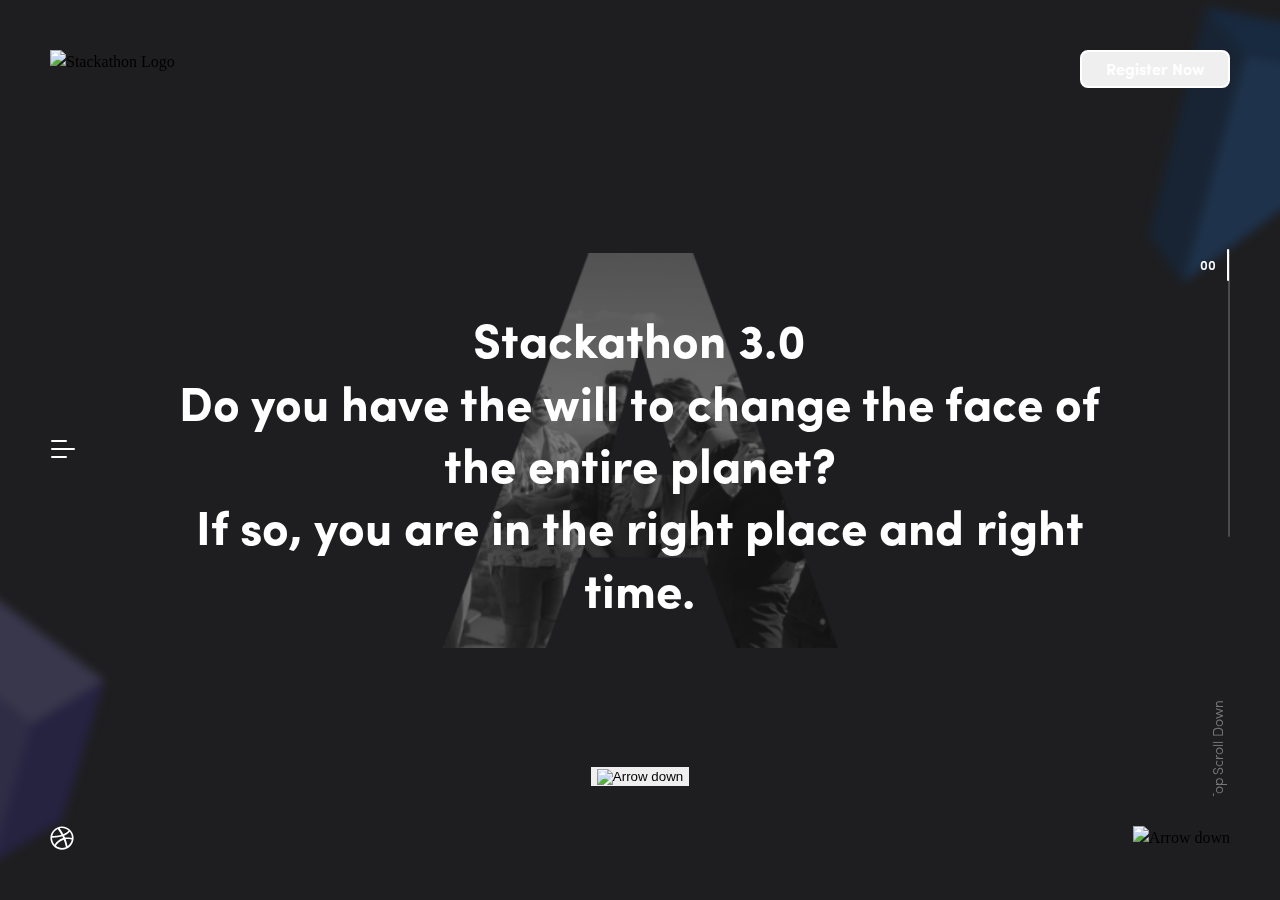
==== index.html @ b116a160 "final" ====
<!doctype html>
<html lang="en">

<head>
    <meta charset="utf-8">
    <title>Stackathon 3.0</title>
    
    <script async src=""></script>
    <script>
        window.dataLayer = window.dataLayer || [];

        function gtag() {
            dataLayer.push(arguments);
        }
        gtag("js", new Date());
        gtag("config", "UA-167307387-1");
    </script>
    <link rel="shortcut icon" href="images/favicons/favicon.ico">
    <link rel="icon" type="image/png" sizes="16x16" href="images/favicons/favicon-16x16.png">
    <link rel="icon" type="image/png" sizes="32x32" href="images/favicons/favicon-32x32.png">
    <link rel="manifest" href="/images/favicons/manifest.json">
    <meta name="mobile-web-app-capable" content="yes">
    <meta name="theme-color" content="#fff">
    <meta name="application-name" content=" ">
    <link rel="apple-touch-icon" sizes="57x57" href="images/favicons/apple-touch-icon-57x57.png">
    <link rel="apple-touch-icon" sizes="60x60" href="images/favicons/apple-touch-icon-60x60.png">
    <link rel="apple-touch-icon" sizes="72x72" href="images/favicons/apple-touch-icon-72x72.png">
    <link rel="apple-touch-icon" sizes="76x76" href="images/favicons/apple-touch-icon-76x76.png">
    <link rel="apple-touch-icon" sizes="114x114" href="images/favicons/apple-touch-icon-114x114.png">
    <link rel="apple-touch-icon" sizes="120x120" href="images/favicons/apple-touch-icon-120x120.png">
    <link rel="apple-touch-icon" sizes="144x144" href="images/favicons/apple-touch-icon-144x144.png">
    <link rel="apple-touch-icon" sizes="152x152" href="images/favicons/apple-touch-icon-152x152.png">
    <link rel="apple-touch-icon" sizes="167x167" href="images/favicons/apple-touch-icon-167x167.png">
    <link rel="apple-touch-icon" sizes="180x180" href="images/favicons/apple-touch-icon-180x180.png">
    <link rel="apple-touch-icon" sizes="1024x1024" href="images/favicons/apple-touch-icon-1024x1024.png">
    <meta name="apple-mobile-web-app-capable" content="yes">
    <meta name="apple-mobile-web-app-status-bar-style" content="black-translucent">
    <meta name="apple-mobile-web-app-title" content="">
    <meta name="viewport" content="width=device-width,initial-scale=1">
    <link href="1.style.b6fbc45d7967cbd0b9d8.css" rel="stylesheet">
    <link href="style.4c1d74d4bf1f96c9713b.css" rel="stylesheet">
</head>

<body>
    <aside class="overlay">
        <div class="overlay__sides overlay__sides--left"><img src="" alt="Stackathon Logo" class="overlay__logo--landing"> <a href class="overlay__logo"><img src="" alt=""> </a>
            <button
                type="button" aria-label="Menu" aria-controls="navigation" aria-expanded="false" class="hamburger">
                <div class="hamburger__container">
                    <div class="hamburger__bar--top"></div>
                    <div class="hamburger__bar--middle"></div>
                    <div class="hamburger__bar--bottom"></div>
                </div>
                </button> <a href="https://in.explara.com/e/stackathon-3-0" class="" target="_blank" rel="noopener noreferrer"><svg width="24" height="24" viewBox="0 0 24 24" fill="none" xmlns="http://www.w3.org/2000/svg"><path d="M12 0.375C5.58994 0.375 0.375 5.58994 0.375 12C0.375 18.4101 5.58994 23.625 12 23.625C18.4101 23.625 23.625 18.4101 23.625 12C23.625 5.58994 18.4101 0.375 12 0.375ZM19.6861 5.73591C21.069 7.42556 21.9065 9.57764 21.9284 11.9213C21.601 11.8521 18.3181 11.1862 15.0142 11.6017C14.7446 10.9435 14.4901 10.3645 14.1415 9.65105C17.8128 8.15213 19.4767 6.01908 19.6861 5.73591ZM18.5822 4.58766C18.4036 4.84205 16.9089 6.85106 13.3781 8.17448C11.751 5.18498 9.94758 2.72911 9.67313 2.36161C12.822 1.60256 16.1403 2.42114 18.5822 4.58766ZM7.77848 3.02906C8.04028 3.38808 9.81464 5.847 11.4599 8.77167C6.8152 10.0051 2.72428 9.98733 2.28019 9.98147C2.92406 6.90023 5.00053 4.33936 7.77848 3.02906ZM2.07047 12.0151C2.07047 11.9136 2.07248 11.8125 2.07553 11.7117C2.50997 11.7206 7.32178 11.7826 12.2805 10.2986C12.5648 10.8549 12.8363 11.4196 13.0855 11.9837C9.49495 12.9951 6.23269 15.8991 4.62314 18.6543C3.03722 16.894 2.07047 14.5655 2.07047 12.0151ZM5.90517 19.8486C6.94237 17.7283 9.75727 14.9913 13.7604 13.6256C15.1545 17.2483 15.731 20.2844 15.8787 21.1555C12.6859 22.5155 8.84672 22.1424 5.90517 19.8486ZM17.548 20.2465C17.4462 19.6425 16.9177 16.7357 15.619 13.1668C18.7305 12.6687 21.4643 13.4841 21.804 13.5913C21.3614 16.3541 19.7756 18.7402 17.548 20.2465Z" fill="white"/></svg></a></div>
        <div
            class="overlay__sides overlay__sides--right"><button class="overlay__hire contact__trigger"><a href="https://in.explara.com/e/stackathon-3-0"><span class="overlay__hireText">Register Now</span></a></button>
            <div class="overlay__scrollbar">
                <div class="overlay__active">
                    <div class="overlay__pageNumber">
                        <div class="overlay__pageNumber--left"><span><br>F</span></div>
                        <div class="overlay__pageNumber--middle"><span>0</span> <span>I</span></div>
                        <div class="overlay__pageNumber--right"><span>0</span> <span>1</span> <span>2</span> <span>3</span> <span>4</span> <span>5</span> <span>6</span> <span>7</span> <span>N</span></div>
                    </div>
                    <div class="overlay__activeBar"></div>
                </div>
                <div class="overlay__bar"></div>
                <div class="overlay__hitboxes">
                    <div class="overlay__hitbox"></div>
                    <div class="overlay__hitbox"></div>
                    <div class="overlay__hitbox"></div>
                    <div class="overlay__hitbox"></div>
                    <div class="overlay__hitbox"></div>
                    <div class="overlay__hitbox"></div>
                    <div class="overlay__hitbox"></div>
                    <div class="overlay__hitbox"></div>
                    <div class="overlay__hitbox"></div>
                </div>
            </div>
            <div class="overlay__scroll">
                <div class="overlay__textHolder"><span class="overlay__text">Scroll Down</span> <span class="overlay__text--backToTop">Back to Top</span></div><img src="https://d33wubrfki0l68.cloudfront.net/7e3b3a9d2728197688f3806d355398381d1711d6/cd9a0/images/arrowdown.6c6ed776250c7dbb606fedcb1512036b.svg"
                    alt="Arrow down" class="overlay__arrow"></div>
            </div>
    </aside>
    <nav class="mainNav">
        <div class="container mainNav__container">
            
        </div>
    </nav>
    <main data-router-wrapper>
        <div id="landing" class="fullpage__window" data-router-view="landing">
            <div class="shapes--landing"></div>
            <div class="fullpage">
                <section id="landingHero">
                    <div class="container">
                        <div class="row">
                            <div class="col-xs-offset-1 col-xs-10 hero__background">
                                <div class="hero__holder">
                                    <h1 class="hero__h1"><br>Stackathon 3.0 </br> Do you have the will to change the face of the entire planet? <br>If so, you are in the right place and right time.</h1><button class="hero__arrow"><img src="https://d33wubrfki0l68.cloudfront.net/7e3b3a9d2728197688f3806d355398381d1711d6/cd9a0/images/arrowdown.6c6ed776250c7dbb606fedcb1512036b.svg" alt="Arrow down"></button></div>
                            </div>
                        </div>
                    </div>
                </section>
                <section id="landingFeatures">
                    <div class="container">
                        <div class="row">
                            <div class="col-xs-offset-2 col-xs-8"><span class="text-label text-primary reveal__container"><span class="reveal--landing">A Hackathon experience like no other, Ever.</span></span>
                                <h3 class="feature__h3 reveal__container"><span class="reveal--landing">Join in with us, build stuff and deploy in scale. That's what we do here, we build cool shit.</span></h3>
                                <p class="text-body1 text-white reveal__container"><span class="reveal--landing">Why spend 4 months to design, prototype, and test your idea when all you need is 3 days?</span></p>
                                <p class="text-body1 text-white reveal__container"><span class="reveal--landing">At Stackathon, we focus on delivering value — not the busy-work. We work closely with startups and businesses who want to ship a web or mobile app idea, using design sprints and innovation workshops.</span></p>
                                <div
                                    class="feature__logos">
                                    <div class="reveal__container feature__logo"><img src="https://d33wubrfki0l68.cloudfront.net/f16f8493d0a621cc5220ce489d283023de4d873e/556db/images/1.ac43dfb319a048c212add5b1f139883a.svg" class="reveal--landing" alt="500 Startups Logo"></div>
                                    <div class="reveal__container feature__logo"><img src="https://d33wubrfki0l68.cloudfront.net/3a1548b1aa0b5aa18434ec86d2bb5507644e36d0/cb6f3/images/2.8bb0ef6857d37852761342d4340ccada.svg" class="reveal--landing" alt="Rocket Internet Logo"></div>
                                    <div class="reveal__container feature__logo"><img src="https://d33wubrfki0l68.cloudfront.net/2915b80dce809beace9c5b29d82404688fe0c74d/d3344/images/3.f53e36c728038c1477f36bc6b12dcd00.svg" class="reveal--landing" alt="500 Startups Logo"></div>
                                    <div class="reveal__container feature__logo"><img src="https://d33wubrfki0l68.cloudfront.net/f196d6d1f9d64cae343767b4deaab7b2b73cd30d/027c4/images/4.7baa354d6cd1d154fb71d3a814853e04.svg" class="reveal--landing" alt="500 Startups Logo"></div>
                                    <div class="reveal__container feature__logo"><img src="https://d33wubrfki0l68.cloudfront.net/c70f59ee21771904ae8ea0bdb56d5fc26e1492bd/26522/images/5.039f7e1c02feb616a54e3e0190a87277.svg" class="reveal--landing" alt="500 Startups Logo"></div>
                                    <div class="reveal__container feature__logo"><img src="https://d33wubrfki0l68.cloudfront.net/173e98beee5319d21a094e36079d198667028382/14ecd/images/6.e97d07404664b7237a2ebfb86f83cb26.svg" class="reveal--landing" alt="500 Startups Logo"></div>
                                    <div class="reveal__container feature__logo"><img src="https://d33wubrfki0l68.cloudfront.net/a70a3cb18a5473ef1686dd8267fdbf3711bc4752/e918b/images/7.cdc77f9309de2fcf3567be158bb12e53.svg" class="reveal--landing" alt="500 Startups Logo"></div>
                                    <div class="reveal__container feature__logo"><img src="https://d33wubrfki0l68.cloudfront.net/dd714af249beb56e91008b2a78af79bf333e713e/33ef9/images/8.a7b8ccb7fed727fc2e26c495d8764d5a.svg" class="reveal--landing" alt="500 Startups Logo"></div>
                            </div>
                        </div>
                    </div>
            </div>
            </section>
            <section class="landingProjects brand-flash">
                <div class="container">
                    <div class="row projects__row">
                        <a href="https://in.explara.com/e/stackathon-3-0" class="col-xs-offset-1 col-xs-5 projects__link button__hover">
                            <div class="reveal__container">
                                <div class="reveal--landing"><span class="projects__company">Stackathon</span> <span class="text-label text-white20">Startup Hackathon</span></div>
                            </div>
                            <h2 class="projects__h2 reveal__container"><span class="reveal--landing">Let's invade technology like never before</span></h2>
                            <p class="projects__p reveal__container"><span class="reveal--landing">Staackathon 3.0 helps you prototype, build, design and test your idea in 3 day hackathon and series of design sprints</span></p>
                            <div class="projects__backed reveal__container">
                            </div>
                            <div class="reveal__container">
                                <div class="button button--white40 reveal--landing">Register Now <svg width="31" height="12" viewBox="0 0 31 12" fill="none" xmlns="http://www.w3.org/2000/svg" class="button__image"><path d="M1 6H30" stroke-width="2" stroke-linecap="round" stroke-linejoin="round"/><path d="M24.5 1L30 6L24.5 11" stroke-width="2" stroke-linecap="round" stroke-linejoin="round"/></svg></div>
                            </div>
                        </a>
                        <div class="col-xl-offset-1 col-xl-5 col-xs-5 projects__images">
                            <img srcset="https://d33wubrfki0l68.cloudfront.net/4885a21e1c0df0b5d82236a7ce279fbca557105f/eb1fe/images/6.efcb8e8dcf9faf4804e86159b66f47a2.png, 
                            https://d33wubrfki0l68.cloudfront.net/d00bbc58151b258b3093d408c3e2b6a3b1f2586b/f9177/images/6@2x.59c39db09ba6d4319b20321e0e0ec3fb.png 2x"
                                src="https://d33wubrfki0l68.cloudfront.net/d00bbc58151b258b3093d408c3e2b6a3b1f2586b/f9177/images/6@2x.59c39db09ba6d4319b20321e0e0ec3fb.png" 
                                alt class="projects__image--flash6"> 
                                <img srcset="https://assets-studymonk.s3.ap-south-1.amazonaws.com/certificates/stackathon3/planet1.png,
                                https://assets-studymonk.s3.ap-south-1.amazonaws.com/certificates/stackathon3/planet1.png 2x"
                                src="https://assets-studymonk.s3.ap-south-1.amazonaws.com/certificates/stackathon3/planet1.png" 
                                alt class="projects__image--flash5"> 
                                <img srcset="https://d33wubrfki0l68.cloudfront.net/de77124d56b1a4fd014bc71c41eded136f96435f/5a2bf/images/4.b44bcf8fa9095912883753f7fbc609fd.png,
                                 https://d33wubrfki0l68.cloudfront.net/fe848049978e5ad417bb5607d3d301d276f734cf/4b426/images/4@2x.f10ed0e27b9f45ba014ead82205d4072.png 2x"
                                src="https://d33wubrfki0l68.cloudfront.net/fe848049978e5ad417bb5607d3d301d276f734cf/4b426/images/4@2x.f10ed0e27b9f45ba014ead82205d4072.png"
                                 alt class="projects__image--flash4">
                                  <img srcset="https://assets-studymonk.s3.ap-south-1.amazonaws.com/certificates/stackathon3/UFO1.png,
                                  https://assets-studymonk.s3.ap-south-1.amazonaws.com/certificates/stackathon3/UFO1.png 2x"
                                src="https://assets-studymonk.s3.ap-south-1.amazonaws.com/certificates/stackathon3/UFO1.png" 
                                alt class="projects__image--flash3"> 
                                <img srcset="https://assets-studymonk.s3.ap-south-1.amazonaws.com/certificates/2/alien3.png, 
                                https://assets-studymonk.s3.ap-south-1.amazonaws.com/certificates/2/alien3.png 2x"
                                src="https://assets-studymonk.s3.ap-south-1.amazonaws.com/certificates/2/alien3.png" 
                                alt class="projects__image--flash2"> 
                                <img srcset="https://d33wubrfki0l68.cloudfront.net/6cdb7c49709ba36a25d0d985f98870bd4f2e399a/c609a/images/1.77f4468cf6fcd2aba3f0194312ee6eda.png,
                                 https://d33wubrfki0l68.cloudfront.net/94df33990781168e5646c761dcc4da6ab4407a04/8c2f5/images/1@2x.e6bac7c33e01143eae014bb27bd01116.png 2x"
                                src="https://d33wubrfki0l68.cloudfront.net/94df33990781168e5646c761dcc4da6ab4407a04/8c2f5/images/1@2x.e6bac7c33e01143eae014bb27bd01116.png" 
                                alt class="projects__image--flash1"></div>
                    </div>
                </div>
            </section>
            <section class="landingProjects brand-spenmo">
                <div class="container">
                    <div class="row projects__row">
                        <a href="https://in.explara.com/e/stackathon-3-0" class="col-xs-offset-1 col-xs-5 projects__link button__hover">
                            <div class="reveal__container">
                                <div class="reveal--landing"><span class="projects__company">What?</span> <span class="text-label text-white20">we offer</span></div>
                            </div>
                            <h2 class="projects__h2 reveal__container"><span class="reveal--landing">What you get out of this?</span></h2>
                            <p class="projects__p reveal__container"><span class="reveal--landing">Alien technology? No. But all these interconnected workshops, Webinar and Fun activities together and you building product with your team gonna get your mind blown.</span></p>
                            <div class="projects__backed reveal__container">
                            </div>
                            <div class="reveal__container">
                                <div class="button button--white40 reveal--landing">Register Now <svg width="31" height="12" viewBox="0 0 31 12" fill="none" xmlns="http://www.w3.org/2000/svg" class="button__image"><path d="M1 6H30" stroke-width="2" stroke-linecap="round" stroke-linejoin="round"/><path d="M24.5 1L30 6L24.5 11" stroke-width="2" stroke-linecap="round" stroke-linejoin="round"/></svg></div>
                            </div>
                        </a>
                        <div class="col-xl-offset-1 col-xl-5 col-xs-5 projects__images">
                            <img srcset="https://assets-studymonk.s3.ap-south-1.amazonaws.com/certificates/stackathon3/Alien5.png, 
                            https://assets-studymonk.s3.ap-south-1.amazonaws.com/certificates/stackathon3/Alien5.png 2x"
                                src="https://assets-studymonk.s3.ap-south-1.amazonaws.com/certificates/stackathon3/Alien5.png" 
                                alt class="projects__image--spenmo5"> 
                                <img srcset="https://d33wubrfki0l68.cloudfront.net/c979df02ececcea8851693e7c4c7a2ac06dfc2c0/c8504/images/3.2bb21d5a201dd2bf9dc659193afd8fc8.png, 
                                https://d33wubrfki0l68.cloudfront.net/50e6cee808bcc79884efc40b8ad223501b3bcc2f/05e31/images/3@2x.3ac3aae1c353f5b3ff14f07fbe720392.png 2x"
                                src="https://d33wubrfki0l68.cloudfront.net/50e6cee808bcc79884efc40b8ad223501b3bcc2f/05e31/images/3@2x.3ac3aae1c353f5b3ff14f07fbe720392.png" alt class="projects__image--spenmo3"> 
                                <img srcset="https://d33wubrfki0l68.cloudfront.net/6e48f7268734849d1970f2ceeb2a53d60a2ea5fa/9453c/images/1.68987531dab63f4e78e84ee32e785e3f.png, 
                                https://d33wubrfki0l68.cloudfront.net/bd834a95f914d1e28d371c67b36f407a21543ebd/801d8/images/1@2x.cacdf198f4a79b24d048bba1a3df8af5.png 2x"
                                src="https://d33wubrfki0l68.cloudfront.net/bd834a95f914d1e28d371c67b36f407a21543ebd/801d8/images/1@2x.cacdf198f4a79b24d048bba1a3df8af5.png" alt class="projects__image--spenmo1">
                                 <img srcset="https://d33wubrfki0l68.cloudfront.net/24edf92419d15dc5374decb18fe638515951d629/6fbd4/images/2.e209adfed8844016fd495fed67a8d350.png, 
                                 https://d33wubrfki0l68.cloudfront.net/f2e6227be4c34d8f3029a93f3aad373bbfdea135/51010/images/2@2x.33cd05860e5b160cb0b8a63017b454c8.png 2x"
                                src="https://d33wubrfki0l68.cloudfront.net/f2e6227be4c34d8f3029a93f3aad373bbfdea135/51010/images/2@2x.33cd05860e5b160cb0b8a63017b454c8.png" alt class="projects__image--spenmo2"> 
                                <img srcset="https://assets-studymonk.s3.ap-south-1.amazonaws.com/certificates/stackathon3/Alien4.png, 
                                https://assets-studymonk.s3.ap-south-1.amazonaws.com/certificates/stackathon3/Alien4.png 2x"
                                src="https://assets-studymonk.s3.ap-south-1.amazonaws.com/certificates/stackathon3/Alien4.png" alt class="projects__image--spenmo4"></div>
                    </div>
                </div>
            </section>
            <section class="landingProjects brand-tightrope">
                <div class="container">
                    <div class="row projects__row">
                        <a href="https://in.explara.com/e/stackathon-3-0" class="col-xs-offset-1 col-xs-5 projects__link button__hover">
                            <div class="reveal__container">
                                <div class="reveal--landing"><span class="projects__company">Why</span> <span class="text-label text-white20">?</span></div>
                            </div>
                            <h2 class="projects__h2 reveal__container"><span class="reveal--landing">Why should you register for stackathon today?</span></h2>
                            <p class="projects__p reveal__container"><span class="reveal--landing">You will be creating a huge Social Impact by a Meaningful Project in the times of crisis.</span></p>
                            <p class="projects__p reveal__container"><span class="reveal--landing">3 expert webinar sessions

                            </span></p>
                            <p class="projects__p reveal__container"><span class="reveal--landing">2 workshops on Design thinking and Tech portfolio

                            </span></p>
                            
                            <p class="projects__p reveal__container"><span class="reveal--landing">Networking with lot of new minds, Certification

                            </span></p>
                            <div class="reveal__container">
                                <div class="button button--white40 reveal--landing">Register Now <svg width="31" height="12" viewBox="0 0 31 12" fill="none" xmlns="http://www.w3.org/2000/svg" class="button__image"><path d="M1 6H30" stroke-width="2" stroke-linecap="round" stroke-linejoin="round"/><path d="M24.5 1L30 6L24.5 11" stroke-width="2" stroke-linecap="round" stroke-linejoin="round"/></svg></div>
                            </div>
                        </a>
                        <div class="col-xl-offset-1 col-xl-5 col-xs-5 projects__images">
                            <img srcset="https://d33wubrfki0l68.cloudfront.net/0d81f99414a5527e411ff1499b5b8a2767fb88b6/820f2/images/1.01824aa027e5d5d5b4c06ea5427bfdf7.png,
                             https://d33wubrfki0l68.cloudfront.net/0e7edcdff5413209ecd5943458679d42e4488e72/24382/images/1@2x.ebed042106b40d6ec762b40a4f6955a4.png 2x"
                                src="https://d33wubrfki0l68.cloudfront.net/0e7edcdff5413209ecd5943458679d42e4488e72/24382/images/1@2x.ebed042106b40d6ec762b40a4f6955a4.png" alt class="projects__image--tightrope1"> 
                                <img srcset="https://d33wubrfki0l68.cloudfront.net/56e682c6c6846d0fe3e8c00e3e9a19e808041ea1/1b50d/images/4.7609224df7cdbf98405503d47d1d2dc3.png, 
                                https://d33wubrfki0l68.cloudfront.net/e7d79fb19578f0ac65f8ccde5543a12cb7771179/0f921/images/4@2x.e833cdc0cf8f3b63c90a5c3967384f1e.png 2x"
                                src="https://d33wubrfki0l68.cloudfront.net/e7d79fb19578f0ac65f8ccde5543a12cb7771179/0f921/images/4@2x.e833cdc0cf8f3b63c90a5c3967384f1e.png" alt class="projects__image--tightrope4"> 
                                <img srcset="https://assets-studymonk.s3.ap-south-1.amazonaws.com/certificates/stackathon3/Alien+1.png, 
                                https://assets-studymonk.s3.ap-south-1.amazonaws.com/certificates/stackathon3/Alien+1.png 2x"
                                src="https://assets-studymonk.s3.ap-south-1.amazonaws.com/certificates/stackathon3/Alien+1.png" alt class="projects__image--tightrope2"> 
                                <!-- <img srcset="https://assets-studymonk.s3.ap-south-1.amazonaws.com/certificates/stackathon3/UFO3.png, 
                                https://assets-studymonk.s3.ap-south-1.amazonaws.com/certificates/stackathon3/UFO3.png 2x"
                                src="https://assets-studymonk.s3.ap-south-1.amazonaws.com/certificates/stackathon3/UFO3.png" alt class="projects__image--tightrope2">  -->
                                <img srcset="https://assets-studymonk.s3.ap-south-1.amazonaws.com/certificates/stackathon3/UFO2.png, 
                                https://assets-studymonk.s3.ap-south-1.amazonaws.com/certificates/stackathon3/UFO2.png 4x"
                                src="https://assets-studymonk.s3.ap-south-1.amazonaws.com/certificates/stackathon3/UFO2.png" alt class="projects__image--tightrope2">
                            </div>
                    </div>
                </div>
            </section>
            <section class="landingProjects brand-diab">
                <div class="container">
                    <div class="row projects__row">
                        <a href="https://in.explara.com/e/stackathon-3-0" class="col-xs-offset-1 col-xs-5 projects__link button__hover">
                            <div class="reveal__container">
                                <div class="reveal--landing"><span class="projects__company">Awards and recognition</span> <span class="text-label text-white20">What you get?</span></div>
                            </div>
                            <h2 class="projects__h2 reveal__container"><span class="reveal--landing">Grant prize of 5000 Rupees</span></h2>
                            <p class="projects__p reveal__container"><span class="reveal--landing">StudyMonk Scholarship</span></p>
                            <p class="projects__p reveal__container"><span class="reveal--landing">AWS 1000$ Credits</span></p>
                            <p class="projects__p reveal__container"><span class="reveal--landing">MongoDB Atlas USD 800</span></p>
                            <p class="projects__p reveal__container"><span class="reveal--landing">Free Hosting and domains</span></p>
                            <div class="reveal__container">
                                <div class="button button--white40 reveal--landing">Register Now <svg width="31" height="12" viewBox="0 0 31 12" fill="none" xmlns="http://www.w3.org/2000/svg" class="button__image"><path d="M1 6H30" stroke-width="2" stroke-linecap="round" stroke-linejoin="round"/><path d="M24.5 1L30 6L24.5 11" stroke-width="2" stroke-linecap="round" stroke-linejoin="round"/></svg></div>
                            </div>
                        </a>
                        <div class="col-xl-offset-1 col-xl-5 col-xs-5 projects__images">
                            <img srcset="https://d33wubrfki0l68.cloudfront.net/be08015cdb55141d90972628240c6269145d1216/21c2e/images/1.a57e355a7c30852d5bee220a5c1d3352.png,
                             https://d33wubrfki0l68.cloudfront.net/ba0879d86d5bd571744f375fcdebec8b7e61ae23/490f1/images/1@2x.0fd489c6b4ce6beaec7d631393c334ea.png 2x"
                                src="https://d33wubrfki0l68.cloudfront.net/ba0879d86d5bd571744f375fcdebec8b7e61ae23/490f1/images/1@2x.0fd489c6b4ce6beaec7d631393c334ea.png" alt class="projects__image--diab1"> 
                                <img srcset="https://assets-studymonk.s3.ap-south-1.amazonaws.com/certificates/stackathon3/unnamed.png,
                                https://assets-studymonk.s3.ap-south-1.amazonaws.com/certificates/stackathon3/unnamed.png 2x"
                                src="https://assets-studymonk.s3.ap-south-1.amazonaws.com/certificates/stackathon3/unnamed.png" alt class="projects__image--diab2"> 
                                <img srcset="https://assets-studymonk.s3.ap-south-1.amazonaws.com/certificates/stackathon3/unnamed+(1).png,
                                https://assets-studymonk.s3.ap-south-1.amazonaws.com/certificates/stackathon3/unnamed+(1).png 2x"
                                src="https://assets-studymonk.s3.ap-south-1.amazonaws.com/certificates/stackathon3/unnamed+(1).png" alt class="projects__image--diab3"> 
                                <img srcset="https://assets-studymonk.s3.ap-south-1.amazonaws.com/certificates/stackathon3/dddset+3.png, 
                                https://assets-studymonk.s3.ap-south-1.amazonaws.com/certificates/stackathon3/dddset+3.png 2x"
                                src="https://assets-studymonk.s3.ap-south-1.amazonaws.com/certificates/stackathon3/dddset+3.png" alt class="projects__image--diab4">
                                 <img srcset="https://assets-studymonk.s3.ap-south-1.amazonaws.com/certificates/stackathon3/pngfuel.com.png, 
                                 https://assets-studymonk.s3.ap-south-1.amazonaws.com/certificates/stackathon3/pngfuel.com.png 2x"
                                src="https://assets-studymonk.s3.ap-south-1.amazonaws.com/certificates/stackathon3/pngfuel.com.png" alt class="projects__image--diab5"></div>
                    </div>
                </div>
            </section>
          
            <footer id="landingFooter">
                <div class="container">
                    <div class="row">
                        <div class="col-xs-offset-1 col-xs-10 footer__holder">
                            <div class="footer__half--leftFlex">
                                <div class="footer__top">
                                    <h1 class="footer__h1">Let’s ideate, validate & ship fast</h1><a href="https://in.explara.com/e/stackathon-3-0" class="filledButton" target="_blank" rel="noopener noreferrer"><span class="text-button2 text-white">Book your tickets</span></a>
                                    <span
                                        class="footer__disclaimer">*Stackathon Starts on 18th September 2020</span>
                                </div>
                                <div class="footer__bottom">
                                    <img srcset="https://assets-studymonk.s3.ap-south-1.amazonaws.com/certificates/stackathon3/16d6867baac112659bea211f3320d022cdcc.jpg, 
                                    https://assets-studymonk.s3.ap-south-1.amazonaws.com/certificates/stackathon3/16d6867baac112659bea211f3320d022cdcc.jpg 2x"
                                        src="https://assets-studymonk.s3.ap-south-1.amazonaws.com/certificates/stackathon3/16d6867baac112659bea211f3320d022cdcc.jpg" alt="" loading="lazy" class="footer__image"></div>
                            </div>
                            <div class="footer__half--right">
                                <h3 class="footer__h3">We’re a fun team of strategists, designers and developers join us now</h3>
                                <div class="footer__contactInfo">
                                    <a href="" class="footer__link">
                                        <h5 class="footer__contact">cs@studymonk.in</h5>
                                    </a><span class="text-contact text-white60">We love our inbox – drop us an email.</span></div>
                                <div class="footer__contactInfo">
                                    <a href="" class="footer__link">
                                        <h5 class="footer__contact">+91 79047 10767</h5>
                                    </a><span class="text-contact text-white60">Call us, our line is open 24/7</span></div>
                                <div class="footer__contactInfo">
                                    <a href="" class="footer__link" target="_blank" rel="noopener noreferrer">
                                        <h5 class="footer__contact">@stackathon.inc</h5>
                                    </a><span class="text-contact text-white60">Stalking us? Use this handle to find us on the interwebs.</span></div>
                            </div>
                        </div>
                    </div>
                </div>
            </footer>
            <section class="nextStop"><a href="https://in.explara.com/e/stackathon-3-0" class="nextStop__link"><span class="nextStop__label">Next Stop</span><h1 class="nextStop__h1">See you at Stackathon!</h1></a></section>
        
    </main>
  
    <aside class="viewport">
        <div class="viewport__container"><span class="text-label text-white">Make your browser window wider</span>
            <h1 class="viewport__h1">too small</h1><img src="https://d33wubrfki0l68.cloudfront.net/6cd8491012fe08975f383b4219ea7fdf8ac2f495/f5027/images/increase.1ae124a7383f8b55b31f4324f5dff258.svg" class="viewport__img">
            <p class="text-body1 text-white75">C’mon, don’t be shy. Stretch that browser window wider. But if you really want to visit this site in this view size, then just use your mobile device.</p>
            <hr class="break--gradient">
        </div>
    </aside>
    <aside class="transition">
        <div class="transition__main"></div>
    </aside>
    <script src="vendors~main.db3d788bbd6576709090.js"></script>
    <script src="main.db3d788bbd6576709090.js"></script>
</body>

</html>
---- style.4c1d74d4bf1f96c9713b.css ----
*,:after,:before{box-sizing:border-box}:after,:before{text-decoration:inherit;vertical-align:inherit}html{cursor:default;line-height:1.5;-moz-tab-size:4;-o-tab-size:4;tab-size:4;-webkit-tap-highlight-color:transparent;-ms-text-size-adjust:100%;-webkit-text-size-adjust:100%;word-break:break-word}body{margin:0}h1{font-size:2em;margin:.67em 0}dl dl,dl ol,dl ul,ol dl,ol ol,ol ul,ul dl,ul ol,ul ul{margin:0}hr{height:0;overflow:visible}main{display:block}nav ol,nav ul{list-style:none;padding:0}pre{font-family:monospace,monospace;font-size:1em}a{background-color:transparent}abbr[title]{text-decoration:underline;-webkit-text-decoration:underline dotted;text-decoration:underline dotted}b,strong{font-weight:bolder}code,kbd,samp{font-family:monospace,monospace;font-size:1em}small{font-size:80%}audio,canvas,iframe,img,svg,video{vertical-align:middle}audio,video{display:inline-block}audio:not([controls]){display:none;height:0}iframe,img{border-style:none}svg:not([fill]){fill:currentColor}svg:not(:root){overflow:hidden}table{border-collapse:collapse}button,input,select{margin:0}button{overflow:visible;text-transform:none}[type=button],[type=reset],[type=submit],button{-webkit-appearance:button}fieldset{border:1px solid #a0a0a0;padding:.35em .75em .625em}input{overflow:visible}legend{color:inherit;display:table;max-width:100%;white-space:normal}progress{display:inline-block;vertical-align:baseline}select{text-transform:none}textarea{margin:0;overflow:auto;resize:vertical}[type=checkbox],[type=radio]{padding:0}[type=search]{-webkit-appearance:textfield;outline-offset:-2px}::-webkit-inner-spin-button,::-webkit-outer-spin-button{height:auto}::-webkit-input-placeholder{color:inherit;opacity:.54}::-webkit-search-decoration{-webkit-appearance:none}::-webkit-file-upload-button{-webkit-appearance:button;font:inherit}::-moz-focus-inner{border-style:none;padding:0}:-moz-focusring{outline:1px dotted ButtonText}:-moz-ui-invalid{box-shadow:none}details,dialog{display:block}dialog{background-color:#fff;border:solid;color:#000;height:-moz-fit-content;height:-webkit-fit-content;height:fit-content;left:0;margin:auto;padding:1em;position:absolute;right:0;width:-moz-fit-content;width:-webkit-fit-content;width:fit-content}dialog:not([open]){display:none}summary{display:list-item}canvas{display:inline-block}template{display:none}[tabindex],a,area,button,input,label,select,summary,textarea{touch-action:manipulation}[hidden]{display:none}[aria-busy=true]{cursor:progress}[aria-controls]{cursor:pointer}[aria-disabled=true],[disabled]{cursor:not-allowed}[aria-hidden=false][hidden]{display:initial}[aria-hidden=false][hidden]:not(:focus){clip:rect(0,0,0,0);position:absolute}:root{--color-primary:#c45af4;--color-secondary:#7263df;--color-white:#fff;--color-white20:#4b4b4d;--color-white30:#616163;--color-white40:#52525b;--color-white50:#818188;--color-white60:#a5a5a6;--color-white75:#b2b2b7;--color-gray:#2c2c2f;--color-bg:#1e1e20;--color-bgDark:#141416;--color-black:#000;--color-black20:rgba(0,0,0,0.2);--color-border:#2e2e30;--color-spenmo:#f28045;--color-spenmoLight:#ff8e31;--color-tightrope:#58bcbc;--color-tightropeLight:#3be4e4;--color-diab:#3cc823;--color-diabLight:#3be47f;--color-flash:#f9cf2f;--color-gradient:linear-gradient(90deg,#c45af4,#7163de)}.brand-spenmo{--color-brand:var(--color-spenmo);--color-brandLight:var(--color-spenmoLight)}.brand-tightrope{--color-brand:var(--color-tightrope);--color-brandLight:var(--color-tightropeLight)}.brand-diab{--color-brand:var(--color-diab);--color-brandLight:var(--color-diabLight)}.brand-abstract{--color-brand:var(--color-primary);--color-brandLight:var(--color-secondary)}.brand-flash{--color-brand:var(--color-flash);--color-brandLight:var(--color-flash)}::-moz-selection{color:var(--color-white);background-color:var(--color-brandLight,var(--color-secondary));-webkit-text-fill-color:var(--color-white)}::selection{color:var(--color-white);background-color:var(--color-brandLight,var(--color-secondary));-webkit-text-fill-color:var(--color-white)}:root{font-size:16px}body{-webkit-font-smoothing:antialiased;-moz-osx-font-smoothing:grayscale;background-color:var(--color-bg);position:relative}@font-face{font-family:Sofia Pro;src:url(fonts/SofiaProBold.591378b0e8d5cb6fb7dc5583c78f4828.woff2) format("woff2"),url(fonts/SofiaProBold.3e804737b0556cce7860df86e0a6d500.woff) format("woff"),url(fonts/SofiaProBold.c63047eee066d15fde0c54bf8b8c0da6.ttf) format("truetype");font-weight:700;font-display:swap}@font-face{font-family:Sofia Pro;src:url(fonts/SofiaProSemiBold.a2c4d0825e75216dbbf2ae2f78943929.woff2) format("woff2"),url(fonts/SofiaProSemiBold.62592bafe4d8bdf1369072af3f165206.woff) format("woff"),url(fonts/SofiaProSemiBold.3d7b1745fd055a7d77865ca06d781d8c.ttf) format("truetype");font-weight:600;font-display:swap}@font-face{font-family:Sofia Pro;src:url(fonts/SofiaProRegular.0c50b33e53c30de57ea7fdd0e109f17f.woff2) format("woff2"),url(fonts/SofiaProRegular.3e804737b0556cce7860df86e0a6d500.woff) format("woff"),url(fonts/SofiaProRegular.30c3c9fa68fcae02249375f458ed6011.ttf) format("truetype");font-weight:400;font-display:swap}@font-face{font-family:Sofia Pro;src:url(fonts/SofiaProLight.edbc7950acd00e89aa4508dc7d2af5aa.woff2) format("woff2"),url(fonts/SofiaProLight.ff945f35945243c63bb3fd22d8249944.woff) format("woff"),url(fonts/SofiaProLight.ac5f8b37e96667d73cf8c72127e7e961.ttf) format("truetype");font-weight:300;font-display:swap}@font-face{font-family:"Source Serif Pro";src:url(fonts/SourceSerifPro-Regular.5a0c4667b6cf6cb37d0ac2d49478d47f.woff2) format("woff2"),url(fonts/SourceSerifPro-Regular.893a87c724c829ad25a60164d33db2b5.woff) format("woff"),url(fonts/SourceSerifPro-Regular.fb3ece38b19e8a425aeb888194469bca.ttf) format("truetype");font-weight:400;font-display:swap}#aboutUsHero .hero__h1,#ourProcessHero .hero__h1,#ourProcessSprints .steps__h6,#ourProcessSprints .steps__h6--last,#projectsLanding .projects__h1,.button,.button--work,.day__activity,.days__step,.mainNav__link--main,.text-button1,.text-button3,.text-day,.text-nextStop,.text-portfolio,.text-step,.viewport__h1,h1,h2,h3,h4,h5{font-family:Sofia Pro,Frutiger,Frutiger Linotype,Univers,Calibri,Gill Sans,Gill Sans MT,Myriad Pro,Myriad,DejaVu Sans Condensed,Liberation Sans,Nimbus Sans L,Tahoma,Geneva,Helvetica Neue,Helvetica,Arial,sans-serif;font-weight:700}#ourProcessSprints .steps__indicator,#projectsLanding .projects__label,.landingProjects .projects__company,.mainNav__link--socmed,.nextStop__label,.overlay__pageNumber,.text-backed,.text-label,.text-pageNumber,h6{font-family:Sofia Pro,Frutiger,Frutiger Linotype,Univers,Calibri,Gill Sans,Gill Sans MT,Myriad Pro,Myriad,DejaVu Sans Condensed,Liberation Sans,Nimbus Sans L,Tahoma,Geneva,Helvetica Neue,Helvetica,Arial,sans-serif;font-weight:600}#aboutUsCrew .crew__h6,#aboutUsSkills .skills__list>li,#projectsChallenge .challenge__clientInfo,#projectsChallenge .challenge__clientList>li,.button--white40,.day__list>li,.footer__disclaimer,.overlay__hireText,.text-button2,.text-clientInfo,.text-contact,.text-position,.text-start{font-family:Sofia Pro,Frutiger,Frutiger Linotype,Univers,Calibri,Gill Sans,Gill Sans MT,Myriad Pro,Myriad,DejaVu Sans Condensed,Liberation Sans,Nimbus Sans L,Tahoma,Geneva,Helvetica Neue,Helvetica,Arial,sans-serif;font-weight:400}.overlay__text,.overlay__text--backToTop,.text-scroll{font-family:Sofia Pro,Frutiger,Frutiger Linotype,Univers,Calibri,Gill Sans,Gill Sans MT,Myriad Pro,Myriad,DejaVu Sans Condensed,Liberation Sans,Nimbus Sans L,Tahoma,Geneva,Helvetica Neue,Helvetica,Arial,sans-serif;font-weight:300}#landingPackages .packages__p,#ourProcessPost .post__p,#ourProcessProcess .process__p,#ourWorkHero .hero__h1,#projectsChallenge .challenge__p,.blurb__text,.contact__p,.landingProjects .projects__p,.text-body1,.text-body2,.text-portfolioHead{font-family:"Source Serif Pro",Cambria,Hoefler Text,Utopia,"Liberation Serif",Nimbus Roman No9 L Regular,Times,Times New Roman,serif;font-weight:400}h1{font-size:2.5rem;line-height:1.3em}@media only screen and (min-width:1200px){h1{font-size:3rem}}h2{font-size:2.25rem;line-height:1.3em}@media only screen and (min-width:1200px){h2{font-size:2.625rem}}h3{font-weight:700;font-size:2rem;line-height:1.3em}@media only screen and (min-width:1200px){h3{font-size:2.25rem}}h4{font-size:1.5rem;line-height:1.5em}h4,h5{letter-spacing:-.02em}h5{font-size:1.125rem;line-height:1em}@media only screen and (min-width:1200px){h5{font-size:1.3125rem}}h6{font-size:.875rem;line-height:1.3em}#landingPackages .packages__p,#ourProcessPost .post__p,#ourProcessProcess .process__p,#projectsChallenge .challenge__p,.contact__p,.landingProjects .projects__p,.text-body1{font-size:1rem;line-height:1.8em;margin-bottom:1rem}@media only screen and (min-width:1200px){#landingPackages .packages__p,#ourProcessPost .post__p,#ourProcessProcess .process__p,#projectsChallenge .challenge__p,.contact__p,.landingProjects .projects__p,.text-body1{font-size:1.125rem}}.blurb__text,.text-body2{font-size:1.3125rem;line-height:1.7em}#ourProcessSprints .steps__indicator,#projectsLanding .projects__label,.landingProjects .projects__company,.mainNav__link--socmed,.nextStop__label,.overlay__pageNumber,.text-label,.text-pageNumber{font-size:.75rem;line-height:1.3em;letter-spacing:.08em;text-transform:uppercase}@media only screen and (min-width:1200px){#ourProcessSprints .steps__indicator,#projectsLanding .projects__label,.landingProjects .projects__company,.mainNav__link--socmed,.nextStop__label,.overlay__pageNumber,.text-label,.text-pageNumber{font-size:.8125rem}}.overlay__pageNumber,.text-backed,.text-pageNumber{letter-spacing:.08em}.text-backed{font-size:.6875rem;line-height:1.3em;text-transform:uppercase}.button,.text-button1{font-size:1rem;line-height:1em}@media only screen and (min-width:1200px){.button,.text-button1{font-size:1.125rem}}.button--white40,.overlay__hireText,.text-button2{font-size:1rem;line-height:1em;font-weight:600}.button--work,.text-button3{font-size:.875rem}.footer__disclaimer,.overlay__text,.overlay__text--backToTop,.text-scroll,.text-start{font-size:.875rem;line-height:1.4em}.text-contact{font-size:.875rem;line-height:1.7em}.text-nextStop{font-size:3.75rem;line-height:1em;letter-spacing:-.02em}@media only screen and (min-width:1200px){.text-nextStop{font-size:4.5rem}}#aboutUsHero .hero__h1,#ourProcessHero .hero__h1,#projectsLanding .projects__h1,.mainNav__link--main,.text-portfolio,.viewport__h1{font-size:4rem;line-height:1em;letter-spacing:-.02em}#aboutUsCrew .crew__h6,#aboutUsSkills .skills__list>li,#projectsChallenge .challenge__clientInfo,#projectsChallenge .challenge__clientList>li,.day__list>li,.text-clientInfo{font-size:1rem;line-height:1.7em}.text-position{font-size:.75rem;line-height:1.7em}#ourWorkHero .hero__h1,.text-portfolioHead{font-size:1.5rem;line-height:1.7em}#ourProcessSprints .steps__h6,#ourProcessSprints .steps__h6--last,.days__step,.text-step{font-size:1rem;line-height:1.5em;letter-spacing:-.02em}@media only screen and (min-width:1200px){#ourProcessSprints .steps__h6,#ourProcessSprints .steps__h6--last,.days__step,.text-step{font-size:1.125rem}}.day__activity,.text-day{font-size:2rem;line-height:1em;letter-spacing:-.01em}.text-lineBefore{position:relative;display:flex;align-items:center}.text-lineBefore:before{position:absolute;left:-2.375rem;content:"";width:1.875rem;height:.0625rem;background-color:var(--color-white20)}.button,.days__step:focus,.days__step:hover,.footer__disclaimer,.mainNav__link--main:active,.mainNav__link--socmed:active,.mainNav__link:active,.nextStop__label,.text-primary{color:var(--color-primary)}.days__step:active,.text-secondary{color:var(--color-secondary)}#aboutUsCrew .crew__h2,#aboutUsCrew .crew__h6,#aboutUsSkills .skills__list>li,#aboutUsTeam .team__h2,#landingFeatures .feature__h3,#landingHero .hero__h1,#landingPackages .packages__h2,#landingPackages .packages__p,#ourProcessPost .post__h3,#ourProcessPost .post__h4,#ourProcessPost .post__p,#ourProcessProcess .process__h3,#ourProcessProcess .process__h4,#ourProcessProcess .process__p,#ourProcessSprints .sprints__h1,#ourProcessSprints .steps__h6,#ourProcessSprints .steps__h6--last,#ourProcessSprints .steps__indicator,#ourWorkHero .hero__h1,#ourWorkWorks .work__h4,#ourWorkWorks .work__h4--bottom,#projectsChallenge .challenge__clientInfo,#projectsChallenge .challenge__clientList>li,#projectsChallenge .challenge__h2,#projectsChallenge .challenge__p,#projectsLanding .projects__h1,#projectsNav .nav__h2,#projectsProcess .process__h3,#projectsProcess .process__h4,#projectsResults .results__h3,#projectsResults .results__h4,#projectsResults .results__h5,.blurb__text,.button--nav,.button--work,.contact__h2,.day__activity,.day__list>li,.days__step,.footer__h1,.footer__h4,.footer__link,.landingProjects .projects__h2,.landingProjects .projects__p,.mainNav__link,.mainNav__link--main,.mainNav__link--socmed,.nextStop__h1,.overlay__hireText,.overlay__pageNumber,.text-white{color:var(--color-white)}.text-white20{color:var(--color-white20)}.text-white30{color:var(--color-white30)}.button--white40,.text-white40{color:var(--color-white40)}.text-white50{color:var(--color-white50)}.text-white60{color:var(--color-white60)}.contact__p,.text-white75{color:var(--color-white75)}#projectsLanding .projects__label,.text-black20{color:var(--color-black20)}.landingProjects .projects__company,.text-brand{color:var(--color-brand,var(--color-primary))}#aboutUsHero .hero__h1,#ourProcessHero .hero__h1,.footer__h3,.text-gradient,.viewport__h1{background:-webkit-linear-gradient(0deg,var(--color-primary),var(--color-secondary));background:-o-gradient(transparent,transparent);-webkit-background-clip:text;background-clip:text;-webkit-text-fill-color:transparent;color:var(--color-primary)}.container{box-sizing:border-box;margin-left:auto;margin-right:auto;padding-right:8px;padding-left:8px}.container-fluid{padding-right:16px;padding-left:16px}@media only screen and (min-width:576px){.container{width:560px;max-width:100%}}@media only screen and (min-width:768px){.container{width:752px;max-width:100%}}@media only screen and (min-width:992px){.container{width:976px;max-width:100%}}@media only screen and (min-width:1200px){.container{width:1184px;max-width:100%}}.row{box-sizing:border-box;display:flex;flex:0 1 auto;flex-direction:row;flex-wrap:wrap;margin-right:-8px;margin-left:-8px}.row.reverse{flex-direction:row-reverse}.col.reverse{flex-direction:column-reverse}.col-lg,.col-lg-1,.col-lg-2,.col-lg-3,.col-lg-4,.col-lg-5,.col-lg-6,.col-lg-7,.col-lg-8,.col-lg-9,.col-lg-10,.col-lg-11,.col-lg-12,.col-lg-offset-0,.col-lg-offset-1,.col-lg-offset-2,.col-lg-offset-3,.col-lg-offset-4,.col-lg-offset-5,.col-lg-offset-6,.col-lg-offset-7,.col-lg-offset-8,.col-lg-offset-9,.col-lg-offset-10,.col-lg-offset-11,.col-lg-offset-12,.col-md,.col-md-1,.col-md-2,.col-md-3,.col-md-4,.col-md-5,.col-md-6,.col-md-7,.col-md-8,.col-md-9,.col-md-10,.col-md-11,.col-md-12,.col-md-offset-0,.col-md-offset-1,.col-md-offset-2,.col-md-offset-3,.col-md-offset-4,.col-md-offset-5,.col-md-offset-6,.col-md-offset-7,.col-md-offset-8,.col-md-offset-9,.col-md-offset-10,.col-md-offset-11,.col-md-offset-12,.col-sm,.col-sm-1,.col-sm-2,.col-sm-3,.col-sm-4,.col-sm-5,.col-sm-6,.col-sm-7,.col-sm-8,.col-sm-9,.col-sm-10,.col-sm-11,.col-sm-12,.col-sm-offset-0,.col-sm-offset-1,.col-sm-offset-2,.col-sm-offset-3,.col-sm-offset-4,.col-sm-offset-5,.col-sm-offset-6,.col-sm-offset-7,.col-sm-offset-8,.col-sm-offset-9,.col-sm-offset-10,.col-sm-offset-11,.col-sm-offset-12,.col-xl,.col-xl-1,.col-xl-2,.col-xl-3,.col-xl-4,.col-xl-5,.col-xl-6,.col-xl-7,.col-xl-8,.col-xl-9,.col-xl-10,.col-xl-11,.col-xl-12,.col-xl-offset-0,.col-xl-offset-1,.col-xl-offset-2,.col-xl-offset-3,.col-xl-offset-4,.col-xl-offset-5,.col-xl-offset-6,.col-xl-offset-7,.col-xl-offset-8,.col-xl-offset-9,.col-xl-offset-10,.col-xl-offset-11,.col-xl-offset-12,.col-xs,.col-xs-1,.col-xs-2,.col-xs-3,.col-xs-4,.col-xs-5,.col-xs-6,.col-xs-7,.col-xs-8,.col-xs-9,.col-xs-10,.col-xs-11,.col-xs-12,.col-xs-offset-0,.col-xs-offset-1,.col-xs-offset-2,.col-xs-offset-3,.col-xs-offset-4,.col-xs-offset-5,.col-xs-offset-6,.col-xs-offset-7,.col-xs-offset-8,.col-xs-offset-9,.col-xs-offset-10,.col-xs-offset-11,.col-xs-offset-12{box-sizing:border-box;flex:0 0 auto;flex-basis:100%;padding-right:8px;padding-left:8px;max-width:100%}.col-xs{flex-grow:1;flex-basis:0;max-width:100%}.col-xs-1{flex-basis:8.33333333%;max-width:8.33333333%}.col-xs-2{flex-basis:16.66666667%;max-width:16.66666667%}.col-xs-3{flex-basis:25%;max-width:25%}.col-xs-4{flex-basis:33.33333333%;max-width:33.33333333%}.col-xs-5{flex-basis:41.66666667%;max-width:41.66666667%}.col-xs-6{flex-basis:50%;max-width:50%}.col-xs-7{flex-basis:58.33333333%;max-width:58.33333333%}.col-xs-8{flex-basis:66.66666667%;max-width:66.66666667%}.col-xs-9{flex-basis:75%;max-width:75%}.col-xs-10{flex-basis:83.33333333%;max-width:83.33333333%}.col-xs-11{flex-basis:91.66666667%;max-width:91.66666667%}.col-xs-12{flex-basis:100%;max-width:100%}.col-xs-offset-0{margin-left:0}.col-xs-offset-1{margin-left:8.33333333%}.col-xs-offset-2{margin-left:16.66666667%}.col-xs-offset-3{margin-left:25%}.col-xs-offset-4{margin-left:33.33333333%}.col-xs-offset-5{margin-left:41.66666667%}.col-xs-offset-6{margin-left:50%}.col-xs-offset-7{margin-left:58.33333333%}.col-xs-offset-8{margin-left:66.66666667%}.col-xs-offset-9{margin-left:75%}.col-xs-offset-10{margin-left:83.33333333%}.col-xs-offset-11{margin-left:91.66666667%}.start-xs{justify-content:flex-start;text-align:start}.center-xs{justify-content:center;text-align:center}.end-xs{justify-content:flex-end;text-align:end}.top-xs{align-items:flex-start}.middle-xs{align-items:center}.bottom-xs{align-items:flex-end}.around-xs{justify-content:space-around}.between-xs{justify-content:space-between}.first-xs{order:-1}.last-xs{order:1}.initial-order-xs{order:0}@media only screen and (min-width:576px){.col-sm{flex-grow:1;flex-basis:0;max-width:100%}.col-sm-1{flex-basis:8.33333333%;max-width:8.33333333%}.col-sm-2{flex-basis:16.66666667%;max-width:16.66666667%}.col-sm-3{flex-basis:25%;max-width:25%}.col-sm-4{flex-basis:33.33333333%;max-width:33.33333333%}.col-sm-5{flex-basis:41.66666667%;max-width:41.66666667%}.col-sm-6{flex-basis:50%;max-width:50%}.col-sm-7{flex-basis:58.33333333%;max-width:58.33333333%}.col-sm-8{flex-basis:66.66666667%;max-width:66.66666667%}.col-sm-9{flex-basis:75%;max-width:75%}.col-sm-10{flex-basis:83.33333333%;max-width:83.33333333%}.col-sm-11{flex-basis:91.66666667%;max-width:91.66666667%}.col-sm-12{flex-basis:100%;max-width:100%}.col-sm-offset-0{margin-left:0}.col-sm-offset-1{margin-left:8.33333333%}.col-sm-offset-2{margin-left:16.66666667%}.col-sm-offset-3{margin-left:25%}.col-sm-offset-4{margin-left:33.33333333%}.col-sm-offset-5{margin-left:41.66666667%}.col-sm-offset-6{margin-left:50%}.col-sm-offset-7{margin-left:58.33333333%}.col-sm-offset-8{margin-left:66.66666667%}.col-sm-offset-9{margin-left:75%}.col-sm-offset-10{margin-left:83.33333333%}.col-sm-offset-11{margin-left:91.66666667%}.start-sm{justify-content:flex-start;text-align:start}.center-sm{justify-content:center;text-align:center}.end-sm{justify-content:flex-end;text-align:end}.top-sm{align-items:flex-start}.middle-sm{align-items:center}.bottom-sm{align-items:flex-end}.around-sm{justify-content:space-around}.between-sm{justify-content:space-between}.first-sm{order:-1}.last-sm{order:1}.initial-order-sm{order:0}}@media only screen and (min-width:768px){.col-md,.col-md-1,.col-md-2,.col-md-3,.col-md-4,.col-md-5,.col-md-6,.col-md-7,.col-md-8,.col-md-9,.col-md-10,.col-md-11,.col-md-12,.col-md-offset-0,.col-md-offset-1,.col-md-offset-2,.col-md-offset-3,.col-md-offset-4,.col-md-offset-5,.col-md-offset-6,.col-md-offset-7,.col-md-offset-8,.col-md-offset-9,.col-md-offset-10,.col-md-offset-11,.col-md-offset-12{box-sizing:border-box;flex:0 0 auto;padding-right:8px;padding-left:8px}.col-md{flex-grow:1;flex-basis:0;max-width:100%}.col-md-1{flex-basis:8.33333333%;max-width:8.33333333%}.col-md-2{flex-basis:16.66666667%;max-width:16.66666667%}.col-md-3{flex-basis:25%;max-width:25%}.col-md-4{flex-basis:33.33333333%;max-width:33.33333333%}.col-md-5{flex-basis:41.66666667%;max-width:41.66666667%}.col-md-6{flex-basis:50%;max-width:50%}.col-md-7{flex-basis:58.33333333%;max-width:58.33333333%}.col-md-8{flex-basis:66.66666667%;max-width:66.66666667%}.col-md-9{flex-basis:75%;max-width:75%}.col-md-10{flex-basis:83.33333333%;max-width:83.33333333%}.col-md-11{flex-basis:91.66666667%;max-width:91.66666667%}.col-md-12{flex-basis:100%;max-width:100%}.col-md-offset-0{margin-left:0}.col-md-offset-1{margin-left:8.33333333%}.col-md-offset-2{margin-left:16.66666667%}.col-md-offset-3{margin-left:25%}.col-md-offset-4{margin-left:33.33333333%}.col-md-offset-5{margin-left:41.66666667%}.col-md-offset-6{margin-left:50%}.col-md-offset-7{margin-left:58.33333333%}.col-md-offset-8{margin-left:66.66666667%}.col-md-offset-9{margin-left:75%}.col-md-offset-10{margin-left:83.33333333%}.col-md-offset-11{margin-left:91.66666667%}.start-md{justify-content:flex-start;text-align:start}.center-md{justify-content:center;text-align:center}.end-md{justify-content:flex-end;text-align:end}.top-md{align-items:flex-start}.middle-md{align-items:center}.bottom-md{align-items:flex-end}.around-md{justify-content:space-around}.between-md{justify-content:space-between}.first-md{order:-1}.last-md{order:1}.initial-order-md{order:0}}@media only screen and (min-width:992px){.col-lg,.col-lg-1,.col-lg-2,.col-lg-3,.col-lg-4,.col-lg-5,.col-lg-6,.col-lg-7,.col-lg-8,.col-lg-9,.col-lg-10,.col-lg-11,.col-lg-12,.col-lg-offset-0,.col-lg-offset-1,.col-lg-offset-2,.col-lg-offset-3,.col-lg-offset-4,.col-lg-offset-5,.col-lg-offset-6,.col-lg-offset-7,.col-lg-offset-8,.col-lg-offset-9,.col-lg-offset-10,.col-lg-offset-11,.col-lg-offset-12{box-sizing:border-box;flex:0 0 auto;padding-right:8px;padding-left:8px}.col-lg{flex-grow:1;flex-basis:0;max-width:100%}.col-lg-1{flex-basis:8.33333333%;max-width:8.33333333%}.col-lg-2{flex-basis:16.66666667%;max-width:16.66666667%}.col-lg-3{flex-basis:25%;max-width:25%}.col-lg-4{flex-basis:33.33333333%;max-width:33.33333333%}.col-lg-5{flex-basis:41.66666667%;max-width:41.66666667%}.col-lg-6{flex-basis:50%;max-width:50%}.col-lg-7{flex-basis:58.33333333%;max-width:58.33333333%}.col-lg-8{flex-basis:66.66666667%;max-width:66.66666667%}.col-lg-9{flex-basis:75%;max-width:75%}.col-lg-10{flex-basis:83.33333333%;max-width:83.33333333%}.col-lg-11{flex-basis:91.66666667%;max-width:91.66666667%}.col-lg-12{flex-basis:100%;max-width:100%}.col-lg-offset-0{margin-left:0}.col-lg-offset-1{margin-left:8.33333333%}.col-lg-offset-2{margin-left:16.66666667%}.col-lg-offset-3{margin-left:25%}.col-lg-offset-4{margin-left:33.33333333%}.col-lg-offset-5{margin-left:41.66666667%}.col-lg-offset-6{margin-left:50%}.col-lg-offset-7{margin-left:58.33333333%}.col-lg-offset-8{margin-left:66.66666667%}.col-lg-offset-9{margin-left:75%}.col-lg-offset-10{margin-left:83.33333333%}.col-lg-offset-11{margin-left:91.66666667%}.start-lg{justify-content:flex-start;text-align:start}.center-lg{justify-content:center;text-align:center}.end-lg{justify-content:flex-end;text-align:end}.top-lg{align-items:flex-start}.middle-lg{align-items:center}.bottom-lg{align-items:flex-end}.around-lg{justify-content:space-around}.between-lg{justify-content:space-between}.first-lg{order:-1}.last-lg{order:1}.initial-order-lg{order:0}}@media only screen and (min-width:1200px){.col-xl,.col-xl-1,.col-xl-2,.col-xl-3,.col-xl-4,.col-xl-5,.col-xl-6,.col-xl-7,.col-xl-8,.col-xl-9,.col-xl-10,.col-xl-11,.col-xl-12,.col-xl-offset-0,.col-xl-offset-1,.col-xl-offset-2,.col-xl-offset-3,.col-xl-offset-4,.col-xl-offset-5,.col-xl-offset-6,.col-xl-offset-7,.col-xl-offset-8,.col-xl-offset-9,.col-xl-offset-10,.col-xl-offset-11,.col-xl-offset-12{box-sizing:border-box;flex:0 0 auto;padding-right:8px;padding-left:8px}.col-xl{flex-grow:1;flex-basis:0;max-width:100%}.col-xl-1{flex-basis:8.33333333%;max-width:8.33333333%}.col-xl-2{flex-basis:16.66666667%;max-width:16.66666667%}.col-xl-3{flex-basis:25%;max-width:25%}.col-xl-4{flex-basis:33.33333333%;max-width:33.33333333%}.col-xl-5{flex-basis:41.66666667%;max-width:41.66666667%}.col-xl-6{flex-basis:50%;max-width:50%}.col-xl-7{flex-basis:58.33333333%;max-width:58.33333333%}.col-xl-8{flex-basis:66.66666667%;max-width:66.66666667%}.col-xl-9{flex-basis:75%;max-width:75%}.col-xl-10{flex-basis:83.33333333%;max-width:83.33333333%}.col-xl-11{flex-basis:91.66666667%;max-width:91.66666667%}.col-xl-12{flex-basis:100%;max-width:100%}.col-xl-offset-0{margin-left:0}.col-xl-offset-1{margin-left:8.33333333%}.col-xl-offset-2{margin-left:16.66666667%}.col-xl-offset-3{margin-left:25%}.col-xl-offset-4{margin-left:33.33333333%}.col-xl-offset-5{margin-left:41.66666667%}.col-xl-offset-6{margin-left:50%}.col-xl-offset-7{margin-left:58.33333333%}.col-xl-offset-8{margin-left:66.66666667%}.col-xl-offset-9{margin-left:75%}.col-xl-offset-10{margin-left:83.33333333%}.col-xl-offset-11{margin-left:91.66666667%}.start-xl{justify-content:flex-start;text-align:start}.center-xl{justify-content:center;text-align:center}.end-xl{justify-content:flex-end;text-align:end}.top-xl{align-items:flex-start}.middle-xl{align-items:center}.bottom-xl{align-items:flex-end}.around-xl{justify-content:space-around}.between-xl{justify-content:space-between}.first-xl{order:-1}.last-xl{order:1}.initial-order-xl{order:0}}@media only screen and (max-width:575px){.hidden-xs{display:none}}@media only screen and (min-width:576px) and (max-width:767px){.hidden-sm{display:none}}@media only screen and (min-width:768px) and (max-width:991px){.hidden-md{display:none}}@media only screen and (min-width:992px) and (max-width:1199px){.hidden-lg{display:none}}@media only screen and (min-width:1200px){.hidden-xl{display:none}}.button{text-decoration:none;border:0;padding:0;transition:color .1s ease-in-out;display:inline-block;overflow:visible;cursor:pointer}.button__image{margin-left:1rem;transition:transform .1s ease-in-out}.button__image path{transition:stroke .1s ease-in-out;stroke:currentColor}.button__image--reversed{margin:0 1rem 0 0;transform:scaleX(-1)}.button:focus,.button:hover{outline:none;color:var(--color-brand,var(--color-secondary))}.button:focus .button__image,.button:hover .button__image{transform:translateX(.5rem)}.button:focus .button__image--reversed,.button:hover .button__image--reversed{transform:translateX(-.5rem) scaleX(-1)}.button:active{outline:none}.button:active .button__image{transform:translateX(1rem)}.button:active .button__image--reversed{transform:translateX(-1rem) scaleX(-1)}.button--white40:focus,.button--white40:hover{color:var(--color-brand,var(--color-primary))}.button--secondary:focus,.button--secondary:hover{color:var(--color-secondary)}.button--work{position:absolute;bottom:.3125rem;right:0;padding-top:1.25rem;z-index:-1;transition:transform .1s ease-in-out,color .1s ease-in-out}.button--nav:focus,.button--nav:hover{color:var(--color-primary)}.button--nav .button__image path{stroke:var(--color-primary)}.button__hover:focus,.button__hover:hover{outline:none}.button__hover:focus .button,.button__hover:hover .button{outline:none;color:var(--color-brand,var(--color-secondary))}.button__hover:focus .button .button__image,.button__hover:hover .button .button__image{transform:translateX(.5rem)}.button__hover:focus .button .button__image--reversed,.button__hover:hover .button .button__image--reversed{transform:translateX(-.5rem) scaleX(-1)}.button__hover:focus .button--white40,.button__hover:hover .button--white40{color:var(--color-brand,var(--color-primary))}.button__hover:active,.button__hover:active .button,.button__hover:active .button--white40{outline:none}.button__hover:active .button--white40 .button__image,.button__hover:active .button .button__image{transform:translateX(1rem)}.button__hover:active .button--white40 .button__image--reversed,.button__hover:active .button .button__image--reversed{transform:translateX(-1rem) scaleX(-1)}.overlay{height:0;width:0}.overlay__logo--landing{display:none;cursor:pointer}.overlay__sides{margin:3.125rem 0;position:fixed;top:0;z-index:100;height:calc(100vh - 6.25rem);display:flex;flex-direction:column;justify-content:space-between}.overlay__sides--left{left:3.125rem;align-items:flex-start;z-index:200}.overlay__sides--right{right:3.125rem;align-items:flex-end}.overlay__scroll{display:flex;flex-direction:column;align-items:flex-end}.overlay__textHolder{height:0;padding-bottom:100%;overflow:hidden}.overlay__text,.overlay__text--backToTop{color:var(--color-white);opacity:.4;transform:rotate(-90deg) translate(-37%,140%);display:block}.overlay__text--backToTop{transform:rotate(-90deg) translate(-115%,140%)}.overlay__arrow{margin-top:1.875rem}.overlay__hireText{transition:color .1s ease-in-out}.overlay__hire{border:.125rem solid var(--color-white);border-radius:.5rem;padding:.5rem 1.5rem;transition:background-color .1s ease-in-out;cursor:pointer}.overlay__hire:hover{background-color:var(--color-white)}.overlay__hire:hover .overlay__hireText{color:var(--color-bg)}.overlay__active{display:flex;align-items:center;position:absolute;right:.0625rem;transform:translateY(0);z-index:1}.overlay__pageNumber{margin-right:.625rem;display:flex;height:17px;line-height:17px;overflow:hidden}.overlay__pageNumber--left,.overlay__pageNumber--middle,.overlay__pageNumber--right{width:1ch;display:flex;flex-direction:column;align-items:center}.overlay__scrollbar{height:32vh;position:relative;display:none}.overlay__activeBar,.overlay__bar{height:3.55556vh;width:.125rem;background-color:var(--color-white);border:none;border-radius:.25rem}.overlay__bar{background-color:var(--color-white20)}.overlay__bar,.overlay__hitboxes{position:absolute;height:100%;top:0;right:0}.overlay__hitboxes{width:calc(3ch + .75rem);z-index:2;cursor:pointer}.overlay__hitbox{height:11.11111%;width:100%}.overlay__dribbble path{transition:fill .1s ease}.overlay__dribbble:hover path{fill:#ea4c89}.hamburger__bar--bottom,.hamburger__bar--middle,.hamburger__bar--top{display:block;position:absolute;height:2px;border-radius:6px;background-color:var(--color-white);transition:background-color .1s ease}.hamburger{background-color:transparent;border:1px solid transparent;display:flex;align-items:center;justify-content:center;padding:0}.hamburger__container{position:relative;width:24px;height:18px}.hamburger__bar--top{width:16px;top:0}.hamburger__bar--middle{width:24px;top:8px}.hamburger__bar--bottom{width:16px;bottom:0}.hamburger:focus,.hamburger:hover{outline:none}.hamburger:focus .hamburger__bar--bottom,.hamburger:focus .hamburger__bar--middle,.hamburger:focus .hamburger__bar--top,.hamburger:hover .hamburger__bar--bottom,.hamburger:hover .hamburger__bar--middle,.hamburger:hover .hamburger__bar--top{background-color:var(--color-brand,var(--color-primary))}.filledButton{background:linear-gradient(90deg,#c45af4,#7163de 33%,#c45af4);background-size:300% auto;padding:1rem;border-radius:.5rem;text-decoration:none;margin-right:1.25rem;transition:background-position .2s ease-in-out;cursor:pointer;border:0;font-weight:600;display:inline-block}.filledButton:focus,.filledButton:hover{background-position:-66%}.filledButton:active{background-position:-100%}.nextStop{height:100vh;width:100%;display:flex;justify-content:center;align-items:center;text-align:center}.nextStop__h1{margin:1rem 0 0;transition:color .1s ease-in-out}.nextStop__label{transition:transform color .1s ease-in-out ease-in-out .1s;display:block}.nextStop__link{text-decoration:none}.nextStop__link:focus,.nextStop__link:hover{outline:none}.nextStop__link:focus .nextStop__h1,.nextStop__link:hover .nextStop__h1{color:var(--color-primary)}.nextStop__link:active .nextStop__h1,.nextStop__link:active .nextStop__label{color:var(--color-secondary)}.nextStop__link:active .nextStop__h1{transition-delay:.05s}.break,.break--gradient,.break--small{width:2.5rem;height:.25rem;border:transparent;background-color:var(--color-brandLight,var(--color-primary));margin:0}.break--small{margin-bottom:2rem;width:1rem;height:.125rem}.break--gradient{background:var(--color-gradient);margin:1.875rem auto 0}.footer__holder{border:.0625rem solid var(--color-border);padding:0;display:flex;flex-wrap:wrap}.footer__half,.footer__half--left,.footer__half--leftFlex,.footer__half--right{width:50%}.footer__half--left,.footer__half--leftFlex{border-right:.0625rem solid var(--color-border)}.footer__half--leftFlex{display:flex;flex-direction:column;justify-content:space-between}.footer__half--right{padding:2.5rem}.footer__half--leftFull{width:50%;padding:2.5rem;margin:auto 0}.footer__top{padding:2.5rem}@media only screen and (max-width:991px){.footer__bottom{height:32%}}.footer__rightTop{padding:2.5rem;border-left:.0625rem solid var(--color-border);height:100%;display:flex;justify-content:center;flex-direction:column}@media only screen and (min-width:1200px){.footer__rightTop{height:auto}}.footer__rightBottom{border-top:.0625rem solid var(--color-border);border-left:.0625rem solid var(--color-border);padding:2.5rem;display:none}@media only screen and (min-width:1200px){.footer__rightBottom{display:flex;justify-content:space-between}}.footer__whole{border-top:.0625rem solid var(--color-border);width:100%;padding:2.5rem;display:flex;justify-content:space-around}@media only screen and (min-width:1200px){.footer__whole{display:none}}.footer__link{text-decoration:none;transition:color .1s ease-in-out;margin:.5rem 0}.footer__link:focus,.footer__link:hover{outline:none;color:var(--color-primary)}.footer__link:active{color:var(--color-secondary)}.footer__h1{letter-spacing:-.02em;margin:0 0 1.5rem}.footer__h3{margin:0 0 2.5rem}.footer__h4{margin:0 0 3rem;font-size:1.85rem}@media only screen and (min-width:1200px){.footer__h4{margin:0 0 1.5rem;font-size:1.5rem}}.footer__image{width:100%}@media only screen and (max-width:991px){.footer__image{height:100%;-o-object-fit:cover;object-fit:cover}}.footer__contactInfo{margin-bottom:2.5rem}.footer__contact{margin-bottom:.625rem}.footer__contact--sub{margin:0}.footer__disclaimer{margin-top:1rem}@media only screen and (min-width:1200px){.footer__disclaimer{margin-top:0}}.footer__icons{display:flex;justify-content:space-between;align-items:center}@media only screen and (min-width:992px){.footer__icons{display:block}}.footer__icon,.footer__icon--dribbble,.footer__icon--fb,.footer__icon--github,.footer__icon--insta,.footer__icon--medium{width:1.25rem;height:1.25rem;display:inline-block;margin-right:1.875rem}.footer__icon--dribbble svg,.footer__icon--fb svg,.footer__icon--github svg,.footer__icon--insta svg,.footer__icon--medium svg,.footer__icon svg{height:100%;width:100%}.footer__icon--dribbble path,.footer__icon--fb path,.footer__icon--github path,.footer__icon--insta path,.footer__icon--medium path,.footer__icon path{transition:fill .1s ease-in-out}.footer__icon--dribbble:active,.footer__icon--fb:active,.footer__icon--github:active,.footer__icon--insta:active,.footer__icon--medium:active,.footer__icon:active{outline:none}.footer__icon--dribbble:active path,.footer__icon--fb:active path,.footer__icon--github:active path,.footer__icon--insta:active path,.footer__icon--medium:active path,.footer__icon:active path{fill:var(--color-secondary)}.footer__icon--dribbble:focus path,.footer__icon--dribbble:hover path{fill:#ea4c89}.footer__icon--insta:focus path,.footer__icon--insta:hover path{fill:#f10176}.footer__icon--fb:focus path,.footer__icon--fb:hover path{fill:#4267b2}.footer__icon--github{margin-right:0}.footer__icon--github:focus path,.footer__icon--github:hover path{fill:var(--color-white75)}.footer__icon--medium:focus path,.footer__icon--medium:hover path{fill:#e8f3ec}.blurb{padding:3.125rem 1.875rem}.blurb--bordered{border-top:.0625rem solid var(--color-border);border-bottom:.0625rem solid var(--color-border)}.blurb--small{padding:3.125rem 6.75rem}.blurb__text{text-align:center}.shapes{width:100%;height:100%}.shapes,.shapes--landing{background-image:url(images/parallax-background.8bbdb8febe8c543c62812bb7ce2b6711.svg);background-size:100%;pointer-events:none}.shapes--landing{z-index:90;position:absolute;top:0;left:0;right:0;bottom:0}.shapes__container{position:absolute;width:100%;height:200%;z-index:90;pointer-events:none;overflow:hidden}.shapes__trigger{overflow:hidden}.fullpage{position:absolute;overflow:hidden;-webkit-backface-visibility:hidden;backface-visibility:hidden;transform-style:preserve-3d;width:100%}.fullpage__window{height:100vh;width:100%;overflow:hidden;position:fixed;top:0;left:0}.reveal__container{overflow:hidden}span{display:inline-block}.lottie__heroHolder{position:absolute;width:100%;height:auto;overflow:hidden}.lottie__hero,.lottie__hero--about,.lottie__hero--diab,.lottie__hero--flash,.lottie__hero--portfolio,.lottie__hero--spenmo,.lottie__hero--sprint,.lottie__hero--tightrope{position:absolute;width:80%;z-index:-1;opacity:.1}.lottie__hero--spenmo{z-index:0;top:10%;opacity:.5;width:70%}@media only screen and (min-width:992px){.lottie__hero--spenmo{top:7%;opacity:.4}}@media only screen and (min-width:1200px){.lottie__hero--spenmo{top:-2%;opacity:.3}}.lottie__hero--diab{width:110%;z-index:0;top:10%;opacity:.6}@media only screen and (min-width:992px){.lottie__hero--diab{top:7%;opacity:.5}}@media only screen and (min-width:1200px){.lottie__hero--diab{top:2%;opacity:.4}}.lottie__hero--tightrope{z-index:0;width:150%;top:10%;opacity:.6}@media only screen and (min-width:992px){.lottie__hero--tightrope{top:7%;opacity:.5}}@media only screen and (min-width:1200px){.lottie__hero--tightrope{top:5%;opacity:.4}}.lottie__hero--flash{z-index:0;top:10%;opacity:.6;width:110%}@media only screen and (min-width:992px){.lottie__hero--flash{top:7%;opacity:.5}}@media only screen and (min-width:1200px){.lottie__hero--flash{top:5%;opacity:.4}}.lottie__hero--sprint{position:unset;width:110%;transform:translateX(-5%)}.lottie__hero--about{padding-bottom:5%}.smoothScroll__wrapper{overflow:hidden;position:fixed;height:100%;width:100%;top:0;left:0;right:0;bottom:0}.smoothScroll__container{position:absolute;overflow:hidden;z-index:10;-webkit-backface-visibility:hidden;backface-visibility:hidden;transform-style:preserve-3d;width:100%}.mainNav{position:fixed;top:0;left:0;right:0;bottom:0;z-index:150;background-color:var(--color-bgDark);display:none}.mainNav__left{align-items:flex-start}.mainNav__left,.mainNav__right{height:100vh;display:flex;flex-direction:column;justify-content:center}.mainNav__right{align-items:flex-end;padding-bottom:70px}.mainNav__link,.mainNav__link--main,.mainNav__link--socmed{margin-bottom:1.5rem;text-decoration:none;opacity:.3;transition:opacity .1s ease,color .1s ease}.mainNav__link--main:focus,.mainNav__link--main:hover,.mainNav__link--socmed:focus,.mainNav__link--socmed:hover,.mainNav__link:focus,.mainNav__link:hover{opacity:1;outline:0}.mainNav__link--last{margin-bottom:4.375rem}.mainNav__link--active{opacity:1}.mainNav__link--socmed{padding:8px 0 8px 8px;margin-bottom:.5rem}.contact{position:fixed;top:0;left:0;right:0;bottom:0;z-index:140;background-color:var(--color-bgDark);background-image:url(images/contact-background.f963545a506f60a6fdba2ad6e497c837.png);background-position:100%;background-size:auto 75%;background-repeat:no-repeat;height:100vh;display:none;align-items:center}.contact__h2{margin:1.25rem 0}.contact__p{margin:1.25rem 0 2.5rem}.viewport{height:100vh;width:100%;position:fixed;top:0;left:0;background-color:var(--color-bg);z-index:1000;display:flex;flex-direction:column;justify-content:center;align-items:center}@media only screen and (min-width:768px){.viewport{display:none}}.viewport__container{width:50%;text-align:center;background:url(images/bg.1a360c3a9d9a47dac7c0089525b07d45.png);background-position:top;background-size:75%;background-repeat:no-repeat;padding:4rem 0}.viewport__h1{margin:.625rem 0 1.25rem}.viewport__img{margin-bottom:1.875rem}.transition{z-index:5000;position:fixed;top:0;left:0;right:0;bottom:0;height:100vh;display:none;overflow:hidden}.transition__main{position:absolute;top:0;left:0;background-color:var(--color-bgDark);height:100%;width:100%}#awwwards{position:absolute;bottom:21.5vh;width:90px;height:135px;text-indent:-666em;overflow:hidden;z-index:999;transition:all 1s ease}#awwwards.top{top:20px}#awwwards.left{left:0}#awwwards a{position:absolute;top:0;left:0;display:block;width:90px;height:135px;background-repeat:no-repeat;background-size:90px 135px}#awwwards.honorable.white.left a{background-image:url(images/awwwards_honorable_white_left.8dd427f86b43003a3b8927a2626e2d27.png)}@media only screen and (-moz-min-device-pixel-ratio:1.5),only screen and (-o-min-device-pixel-ratio:3/2),only screen and (-webkit-min-device-pixel-ratio:1.5),only screen and (min-device-pixel-ratio:1.5){#awwwards.honorable.white.left a{background-image:url(images/awwwards_honorable_white_left%402x.7b00c441e72c31e806bac0da8d1ef9d8.png)}}#landing{-ms-scroll-snap-type:y mandatory;scroll-snap-type:y mandatory}#landing>section{scroll-snap-align:start}#landingHero{height:100vh;width:100%;display:flex;justify-content:center;align-items:center}#landingHero .hero__background{background:url(images/hero.23238cbfd99c85cf3ac2972a72ce9f55.png);background-repeat:no-repeat;background-size:40%;background-position:50%}#landingHero .hero__holder{display:flex;flex-direction:column;align-items:center;justify-content:center;text-align:center;padding-top:6.65rem}#landingHero .hero__h1{margin-bottom:2.5rem}#landingHero .hero__arrow{margin-top:6.25rem;transition:transform .1s ease-in-out;border:none}#landingHero .hero__arrow:focus,#landingHero .hero__arrow:hover{outline:none;transform:translateY(.5rem)}#landingHero .hero__arrow:active{outline:none;transform:translateY(1rem)}#landingFeatures{height:100vh;width:100%;display:flex;justify-content:center;align-items:center;text-align:center}#landingFeatures p{text-align:left}#landingFeatures .feature__h3{margin:.75rem 0 1.875rem}#landingFeatures .feature__logos{width:100%;margin-top:3.75rem;display:flex;justify-content:space-between;align-items:center;flex-wrap:wrap}#landingFeatures .feature__logo{-webkit-filter:grayscale(1) contrast(1.5);filter:grayscale(1) contrast(1.5);width:calc(25% - 15px);margin-bottom:3.125rem}#landingFeatures .feature__logo>img{width:100%}.landingProjects{height:100vh;width:100%;overflow:hidden;display:flex;justify-content:center;align-items:center}@media only screen and (max-width:1199px){.landingProjects .projects__row{align-items:center}}.landingProjects .projects__company{margin-right:1.25rem}.landingProjects .projects__h2{margin:.75rem 0 1rem}.landingProjects .projects__p{margin-bottom:1.5rem}.landingProjects .projects__backed{margin-bottom:3rem}.landingProjects .projects__images{position:relative}@media only screen and (max-width:1199px){.landingProjects .projects__images{margin-left:4rem;height:18rem}}@media only screen and (max-width:991px){.landingProjects .projects__images{margin-left:8.333333%;height:13.75rem}}.landingProjects .projects__link{text-decoration:none}.landingProjects .projects__image--spenmo1{position:absolute;right:15%;bottom:3%;width:36%;z-index:-5}.landingProjects .projects__image--spenmo2{position:absolute;bottom:-8%;left:12%;width:8%}.landingProjects .projects__image--spenmo3{position:absolute;top:14%;left:-7%;width:10%}.landingProjects .projects__image--spenmo4{position:absolute;bottom:-.5%;right:0;width:94%}.landingProjects .projects__image--spenmo5{position:absolute;bottom:26%;left:10%;width:50%;z-index:-4}.landingProjects .projects__image--tightrope1{position:absolute;right:3%;top:2%;width:4%;z-index:1}.landingProjects .projects__image--tightrope2{position:absolute;top:-21%;left:0;width:93%}.landingProjects .projects__image--tightrope3{position:absolute;bottom:-19%;left:38%;width:32%;z-index:1}.landingProjects .projects__image--tightrope4{position:absolute;bottom:-38%;left:6%;width:14%}.landingProjects .projects__image--tightrope5{position:absolute;top:11%;right:0;width:47%}.landingProjects .projects__image--diab1{position:absolute;left:32%;top:0;width:3%}.landingProjects .projects__image--diab2{position:absolute;bottom:-40%;right:24%;width:20%;z-index:2}.landingProjects .projects__image--diab3{position:absolute;top:-37%;right:-6%;width:61%}.landingProjects .projects__image--diab4{position:absolute;top:50%;left:-9%;width:7%}.landingProjects .projects__image--diab5{position:absolute;bottom:-20%;left:-11%;width:116%}.landingProjects .projects__image--flash1{position:absolute;width:24%;right:9%;bottom:-17%}.landingProjects .projects__image--flash2{position:absolute;width:90%;left:7%;bottom:-17%}.landingProjects .projects__image--flash3{position:absolute;width:50%;left:5%;top:6%}.landingProjects .projects__image--flash4{position:absolute;width:13%;left:12%;top:-32%}.landingProjects .projects__image--flash5{position:absolute;width:51%;top:-15%;right:18%}.landingProjects .projects__image--flash6{position:absolute;width:9%;right:0;top:15%}#landingPackages{height:100vh;width:100%;display:flex;justify-content:center;align-items:center}#landingPackages .packages__h2{margin:.75rem 0 1rem}#landingPackages .packages__link{cursor:button;border:none;text-align:left}#landingPackages .packages__p{margin-bottom:2.5rem}#landingPackages .packages__agencies{display:flex;justify-content:flex-start;align-items:center;margin-bottom:2.5rem}#landingPackages .packages__agency{width:calc(40% - .8125rem);height:100%;margin-right:1rem}#landingFooter{justify-content:center}#landingFooter,#projectsLanding{height:100vh;width:100%;display:flex;align-items:center}#projectsLanding{background-color:var(--color-brandLight);flex-direction:column;justify-content:flex-end;overflow:hidden}#projectsLanding .projects__h1{margin:0 0 .625rem}#projectsLanding .projects__images{height:61.25%;width:100%;margin-top:3.75rem;position:relative;display:flex;justify-content:center}#projectsLanding .projects__image--spenmo1{position:absolute;z-index:2;width:27rem;height:auto;left:-9%}#projectsLanding .projects__image--spenmo2{position:relative;z-index:0;height:auto;width:16.625rem;left:34%}#projectsLanding .projects__image--spenmo3{position:relative;z-index:1;width:15.375rem;right:-2%;top:14%}#projectsLanding .projects__image--tightrope1{position:absolute;z-index:2;width:30rem;height:auto;left:-39%}#projectsLanding .projects__image--tightrope2{position:relative;z-index:0;height:auto;width:16.25rem;left:45%}#projectsLanding .projects__image--tightrope3{position:relative;z-index:1;width:7.75rem;right:-28%;top:-20%}#projectsLanding .projects__image--diab1{position:relative;width:4.375rem;height:auto;left:-11%;top:-11%}#projectsLanding .projects__image--diab2{position:absolute;height:auto;width:33.125rem;z-index:2;left:-9%}#projectsLanding .projects__image--diab3{position:relative;width:18.75rem;left:32%}#projectsLanding .projects__image--diab4{position:relative;width:10rem;z-index:1;left:10%;top:3%}#projectsLanding .projects__image--flash1{position:relative;z-index:0;height:auto;width:10.625rem;left:5%;top:-9%}#projectsLanding .projects__image--flash2{position:absolute;z-index:2;height:auto;width:41rem;left:-23%}#projectsLanding .projects__image--flash3{position:relative;z-index:0;height:auto;width:14.0625rem;left:11%}#projectsLanding .projects__image--flash4{position:relative;z-index:0;height:auto;width:8.125rem;left:-9%;top:14%}#projectsLanding .projects__imageHolder{position:relative;z-index:1}#projectsLanding .projects__line{display:block;position:absolute;bottom:0;margin:0;width:2px;height:75%;border:none;color:var(--color-white);background-color:currentColor;z-index:0}#projectsChallenge{margin:9.375rem 0}#projectsChallenge .challenge__h2{font-weight:600;margin:.625rem 0 1.875rem}#projectsChallenge .challenge__p{margin-top:2.5rem}#projectsChallenge .challenge__clientInfo{margin:.75rem 0 1.875rem}#projectsChallenge .challenge__clientList{list-style-type:none;padding-left:0;margin:.75rem 0 1.875rem}#projectsChallenge .challenge__clientList>li{line-height:2rem}#projectsChallenge .challenge__images{margin:5.625rem 5.625rem 7.5rem}#projectsChallenge .challenge__imageHolder{display:flex;justify-content:space-between;align-items:flex-end}#projectsChallenge .challenge__image{width:100%}#projectsChallenge .challenge__image--spenmo{width:100%;border-radius:.5rem}#projectsChallenge .challenge__image--diab1{width:calc(70% - 2rem);margin-right:4rem}#projectsChallenge .challenge__image--diab2{width:calc(30% - 2rem);margin-bottom:2.25rem}#projectsChallenge .challenge__image--tightrope1{width:calc(45% - 1.875rem);transform:translateY(-8.75rem)}#projectsChallenge .challenge__image--tightrope2{width:calc(55% - 1.875rem)}#projectsChallenge .challenge__image--flash1{width:calc(40% - .9375rem)}#projectsChallenge .challenge__image--flash2{width:100%;margin-bottom:3.75rem}#projectsChallenge .challenge__image--flash3{width:65%}#projectsChallenge .challenge__imageGroup{width:calc(60% - .9375rem);position:relative;display:flex;flex-direction:column;align-items:center}#projectsChallenge .challenge__imageGroup:before{content:"";position:absolute;width:22%;padding-bottom:22%;top:-10%;left:-11%;background:url(images/4.d914ce73deb3d31dd886769975818edb.png);background-size:100%;background-repeat:no-repeat;z-index:5}#projectsChallenge .challenge__blurbHolder,#projectsChallenge .challenge__blurbHolder--noQuote{position:relative}#projectsChallenge .challenge__blurbHolder--noQuote:before,#projectsChallenge .challenge__blurbHolder:before{content:"";background-image:url(images/quote.6408a6c45c5ed6672e5d3638219ab806.svg);position:absolute;top:-2.25rem;left:-2.25rem;width:4.125rem;height:2.75rem}#projectsChallenge .challenge__blurbHolder--noQuote:before{display:none}#projectsProcess .process__h3{font-weight:600;margin:.625rem 0 2.5rem}#projectsProcess .process__h4{margin:0 0 1.625rem}#projectsProcess .process__images{display:flex;justify-content:space-between;align-items:flex-start;margin:5.625rem 0}#projectsProcess .process__image{width:calc(33% - 2.25rem)}#projectsProcess .process__image--low{margin-top:4.375rem}#projectsProcess .process__image--lowest{margin-top:8.75rem}#projectsResults .results__image--spenmo1,#projectsResults .results__image--spenmo2,#projectsResults .results__image--spenmo3{width:90%;margin-bottom:5rem}#projectsResults .results__image--tightrope7,#projectsResults .results__image--tightrope8,#projectsResults .results__image--tightrope9{width:75%;margin-bottom:6.25rem}#projectsResults .results__image--diab1,#projectsResults .results__image--diab2,#projectsResults .results__image--diab3{width:90%;margin-bottom:3.75rem}#projectsResults .results__image--diab4,#projectsResults .results__image--diab6,#projectsResults .results__image--diab7{width:100%;margin-bottom:6.25rem}#projectsResults .results__image--diab5,#projectsResults .results__image--diab8,#projectsResults .results__image--diab9{width:80%;margin-bottom:6.25rem}#projectsResults .results__image--flash1,#projectsResults .results__image--flash2,#projectsResults .results__image--flash3,#projectsResults .results__image--flash4,#projectsResults .results__image--flash5,#projectsResults .results__image--flash6,#projectsResults .results__image--flash7,#projectsResults .results__image--flash8,#projectsResults .results__image--flash9,#projectsResults .results__image--spenmo4,#projectsResults .results__image--spenmo5,#projectsResults .results__image--spenmo6,#projectsResults .results__image--spenmo7,#projectsResults .results__image--spenmo8,#projectsResults .results__image--spenmo9,#projectsResults .results__image--tightrope1,#projectsResults .results__image--tightrope2,#projectsResults .results__image--tightrope3,#projectsResults .results__image--tightrope4,#projectsResults .results__image--tightrope5,#projectsResults .results__image--tightrope6{width:calc(33% - 1.66667rem);height:auto;margin-bottom:3.75rem}#projectsResults .results__image--tightrope10,#projectsResults .results__image--tightrope11,#projectsResults .results__image--tightrope12,#projectsResults .results__image--tightrope13{width:calc(25% - 1.40625rem);height:auto;margin-bottom:3.75rem}#projectsResults .results__h3{font-weight:600;margin:.625rem 0 2.5rem}#projectsResults .results__h4{margin:0 0 1.625rem}#projectsResults .results__h5{margin:0 0 2.5rem}#projectsResults .results__images{text-align:center;margin-top:8.75rem;display:flex;align-items:center;flex-direction:column}#projectsResults .results__image--spenmo1,#projectsResults .results__image--spenmo3{align-self:flex-start}#projectsResults .results__image--spenmo2{align-self:flex-end}#projectsResults .results__image--logo,#projectsResults .results__image--logoFlash,#projectsResults .results__image--logoTightrope{width:5rem;margin:9.375rem 0 1.25rem}#projectsResults .results__image--logoTightrope{margin-top:6.25rem}#projectsResults .results__image--logoFlash{margin-top:0}#projectsResults .results__image--spenmo5,#projectsResults .results__image--spenmo8{transform:translateY(5rem)}#projectsResults .results__image--spenmo10,#projectsResults .results__image--spenmo11{width:100%;margin-bottom:3.75rem}#projectsResults .results__image--tightrope7,#projectsResults .results__image--tightrope9{align-self:flex-end}#projectsResults .results__image--tightrope8{align-self:flex-start}#projectsResults .results__image--tightrope11,#projectsResults .results__image--tightrope13{transform:translateY(6.25rem)}#projectsResults .results__image--diab1,#projectsResults .results__image--diab3{align-self:flex-start}#projectsResults .results__image--diab2{align-self:flex-end}#projectsResults .results__image--diab3{margin-bottom:10rem}#projectsResults .results__image--diab7{margin-top:14rem}#projectsResults .results__image--flash1,#projectsResults .results__image--flash2,#projectsResults .results__image--flash3,#projectsResults .results__image--flash4,#projectsResults .results__image--flash5,#projectsResults .results__image--flash6,#projectsResults .results__image--flash7,#projectsResults .results__image--flash8,#projectsResults .results__image--flash9{margin-bottom:10rem}#projectsResults .results__image--flash1,#projectsResults .results__image--flash4,#projectsResults .results__image--flash7{transform:translateY(7.5rem)}#projectsResults .results__image--flash2,#projectsResults .results__image--flash5,#projectsResults .results__image--flash8{transform:translateY(3.75rem)}#projectsResults .results__imageGroup,#projectsResults .results__imageGroup--spenmo,#projectsResults .results__imageGroup--tightrope,#projectsResults .results__imageGroup--tightropeFlat{display:flex;justify-content:space-between;flex-flow:wrap}#projectsResults .results__imageGroup--spenmo{margin-bottom:18.75rem}#projectsResults .results__imageGroup--tightrope{margin-bottom:9.375rem}#projectsResults .results__imageGroup--tightropeFlat{flex-flow:nowrap;margin-top:rem}#projectsResults .results__imageGroup--diab{display:flex;justify-content:space-between}#projectsResults .results__imageGroup--half{width:calc(50% - .9375rem)}#projectsNav{background-color:var(--color-bgDark);padding:8.75rem 0 10rem;margin-top:15.3125rem}#projectsNav .nav{width:calc(50% - 4.0625rem);text-decoration:none;background-repeat:no-repeat;background-position:100%;background-size:50%}#projectsNav .nav__holder{display:flex;justify-content:space-between}#projectsNav .nav.brand-tightrope{background-image:url(images/next.11bff7e046dd9261b865805e591d8b6f.png)}#projectsNav .nav.brand-diab{background-image:url(images/next.0ffb63c1893938a3aa8a017a76acd683.png)}#projectsNav .nav.brand-spenmo{background-image:url(images/next.56eca169043100d30586393d850d3c73.png)}#projectsNav .nav.brand-flash{background-image:url(images/next.87d712d905470ca197df565a8920d85c.png)}#projectsNav .nav__h2{margin:.8125rem 0 1.125rem}#ourWorkHero{min-height:45vh;display:flex;justify-content:center;align-items:center}#ourWorkHero .hero__h1{width:50%;text-align:center}#ourWorkWorks{width:100%;margin-bottom:9.375rem;display:flex;justify-content:center}#ourWorkWorks .work{text-decoration:none;position:relative;display:block}#ourWorkWorks .work:focus,#ourWorkWorks .work:hover{outline:0}#ourWorkWorks .work:focus .button,#ourWorkWorks .work:hover .button{opacity:1;transform:translateY(2.4rem)}#ourWorkWorks .work:active{outline:0}#ourWorkWorks .work:active .button{color:var(--color-brandLight)}#ourWorkWorks .work__content{border-radius:.75rem;height:20rem;display:flex;margin-bottom:1.875rem;background-color:var(--color-brandLight);overflow:hidden;position:relative}@media only screen and (min-width:992px){#ourWorkWorks .work__content{height:28.75rem;margin-bottom:3.125rem}}#ourWorkWorks .work__half,#ourWorkWorks .work__half--right{width:15rem}@media only screen and (min-width:992px){#ourWorkWorks .work__half,#ourWorkWorks .work__half--right{width:21.25rem}}#ourWorkWorks .work__half--right{margin:10rem 0 0 1.875rem}@media only screen and (min-width:992px){#ourWorkWorks .work__half--right{margin-left:3.125rem}}#ourWorkWorks .work__imageHolder,#ourWorkWorks .work__imageHolder--bottom,#ourWorkWorks .work__imageHolder--top{position:absolute;width:100%;overflow:hidden;border-radius:0 0 0 .75rem}#ourWorkWorks .work__imageHolder--top{top:0}#ourWorkWorks .work__imageHolder--bottom{bottom:0}#ourWorkWorks .work__image{width:100%}#ourWorkWorks .work__h4,#ourWorkWorks .work__h4--bottom{padding:1.875rem;margin:0}#ourWorkWorks .work__h4--bottom{align-self:flex-end}#ourProcessHero{min-height:60vh;display:flex;justify-content:center;align-items:center;overflow:hidden}#ourProcessSprints .sprints{margin-bottom:8.4375rem}#ourProcessSprints .sprints__h1{margin:.8125rem 0 1.875rem}#ourProcessSprints .sprints__image{width:100%}#ourProcessSprints .steps{display:flex;justify-content:space-between;align-items:flex-start}#ourProcessSprints .steps__step{width:calc(33% - 2.3rem);display:flex;flex-direction:column;align-items:center;position:relative;margin-bottom:7.5rem}#ourProcessSprints .steps__indicator{background-color:var(--color-secondary);padding:.5rem .75rem;border-radius:.5rem;position:absolute;transform:translateY(-50%)}#ourProcessSprints .steps__image{width:100%;margin-bottom:1.25rem;border-radius:.5rem}#ourProcessSprints .steps__h6,#ourProcessSprints .steps__h6--last{margin:0;width:75%;text-align:center}#ourProcessSprints .steps__h6--last{width:100%}#ourProcessProcess{margin:9.375rem auto}#ourProcessProcess .process__h3{font-weight:600;margin:.625rem 0 1.875rem}#ourProcessProcess .process__p{margin-top:2.5rem}#ourProcessProcess .process__h4{margin:0 0 1.625rem}#ourProcessPost{margin:9.375rem auto}#ourProcessPost .post__h3{font-weight:600;margin:.625rem 0 1.875rem}#ourProcessPost .post__p{margin-top:2.5rem}#ourProcessPost .post__h4{margin:0 0 1.625rem}#ourProcessPost .post__image,#ourProcessPost .post__image--1,#ourProcessPost .post__image--2,#ourProcessPost .post__image--3,#ourProcessPost .post__image--4,#ourProcessPost .post__image--5{position:absolute}#ourProcessPost .post__image--1{width:32%;left:0;bottom:0}#ourProcessPost .post__image--2{width:32%;left:14%;top:4%}#ourProcessPost .post__image--3{width:52%;left:17%;top:15%;z-index:3}#ourProcessPost .post__image--4{width:32%;right:10%;top:0}#ourProcessPost .post__image--5{width:38%;right:0;bottom:10%}#ourProcessPost .post__imageHolder{position:relative;padding-bottom:50%;margin-top:6.25rem}.days{margin:5.625rem 3.125rem 0}.days__slider{width:100%;display:flex;align-items:center;justify-content:space-between;height:3.125rem;position:relative}.days__step{position:relative;z-index:2;width:12.5rem;height:100%;border:0;cursor:pointer;text-align:center;transition:color .1s ease}.days__step:focus,.days__step:hover{outline:0}.days__indicator{position:absolute;left:0;top:0;height:100%;z-index:1;background-color:var(--color-gray);box-shadow:0 10px 20px rgba(0,0,0,.35);border-radius:.5rem}.days__holder{width:100%;margin-top:1.875rem;position:relative;display:flex}.days__overflow{overflow:hidden}.day{position:absolute;top:0;left:0;width:100%;display:flex;border:1px solid var(--color-border)}.day:first-child{position:relative}.day__left{width:40%;border-right:1px solid var(--color-border);height:100%}.day__left,.day__sides{display:flex;flex-direction:column}.day__sides{padding:2.5rem 2rem;flex-grow:1;justify-content:center}.day__sides--top{border-bottom:1px solid var(--color-border)}.day__sides--whole{justify-content:flex-start}.day__right{width:60%;height:100%;-o-object-fit:cover;object-fit:cover}.day__activity{margin:0 0 1rem}.day__list{list-style-type:none;padding-left:0;margin:.75rem 0 0}.day__list>li{line-height:1.7em;margin-bottom:.5rem}#aboutUsHero{min-height:60vh;display:flex;justify-content:center;align-items:center}#aboutUsTeam .team{margin-bottom:3.75rem}#aboutUsTeam .team__h2{margin:1.25rem 0 0}#aboutUsTeam .images{display:flex;justify-content:space-between;align-items:flex-start;margin-bottom:5.625rem}#aboutUsTeam .images__image--1{width:calc(52% - 1.25rem);border-radius:.5rem}#aboutUsTeam .images__image--2{width:calc(28% - 1.25rem);margin-top:9.375rem;border-radius:.5rem}#aboutUsTeam .images__image--3{width:calc(20% - 1.25rem);margin-top:4.375rem;border-radius:.5rem}#aboutUsSkills{margin:5.5625rem auto 8.75rem}#aboutUsSkills .skills__list{list-style-type:none;padding-left:0;margin:.75rem 0 1.875rem}#aboutUsSkills .skills__list>li{line-height:1.7em;margin-bottom:.5rem}#aboutUsCrew{margin-bottom:8.75rem}#aboutUsCrew .crew{display:flex;align-items:center;justify-content:flex-start;flex-direction:column}#aboutUsCrew .crew__h2{margin:1.25rem 0 3.125rem}#aboutUsCrew .crew__crew{width:100%;display:grid;grid-template-columns:repeat(5,1fr);grid-gap:1.875rem}#aboutUsCrew .crew__indi{width:100%;display:flex;align-items:flex-center;justify-content:flex-start;flex-direction:column}@media only screen and (min-width:992px){#aboutUsCrew .crew__indi{align-items:center}}#aboutUsCrew .crew__image{width:100%}#aboutUsCrew .crew__h6{margin:1rem 0 0}
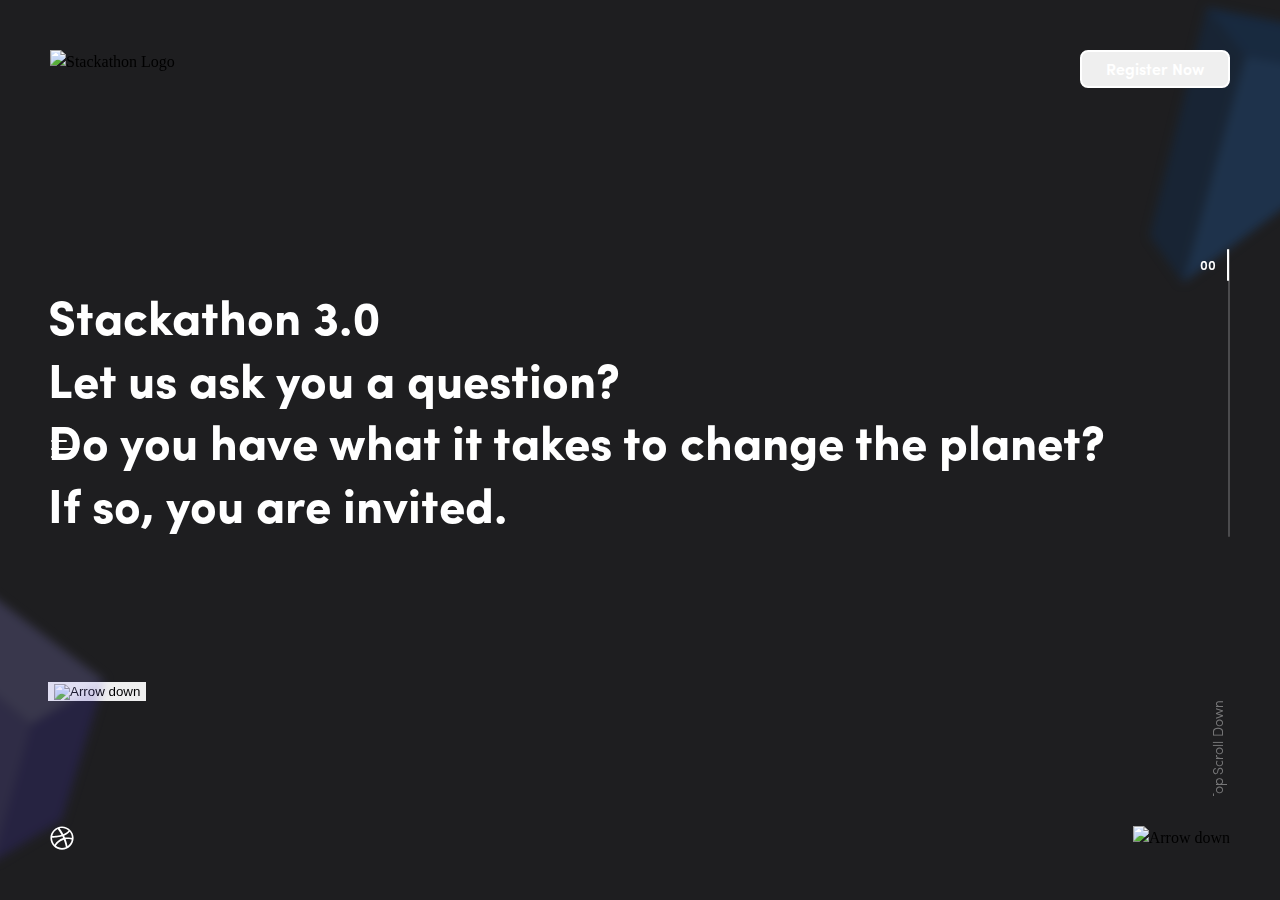
==== commit 4d16da20: "final1" ====
--- a/index.html
+++ b/index.html
@@ -93,9 +93,9 @@
                 <section id="landingHero">
                     <div class="container">
                         <div class="row">
-                            <div class="col-xs-offset-1 col-xs-10 hero__background">
-                                <div class="hero__holder">
-                                    <h1 class="hero__h1"><br>Stackathon 3.0 </br> Do you have the will to change the face of the entire planet? <br>If so, you are in the right place and right time.</h1><button class="hero__arrow"><img src="https://d33wubrfki0l68.cloudfront.net/7e3b3a9d2728197688f3806d355398381d1711d6/cd9a0/images/arrowdown.6c6ed776250c7dbb606fedcb1512036b.svg" alt="Arrow down"></button></div>
+                            <div class="">
+                                <div class="">
+                                    <h1 class="hero__h1"><br>Stackathon 3.0 </br> Let us ask you a question? <br>Do you have what it takes to change the planet? <br>If so, you are invited.</h1><button class="hero__arrow"><img src="https://d33wubrfki0l68.cloudfront.net/7e3b3a9d2728197688f3806d355398381d1711d6/cd9a0/images/arrowdown.6c6ed776250c7dbb606fedcb1512036b.svg" alt="Arrow down"></button></div>
                             </div>
                         </div>
                     </div>
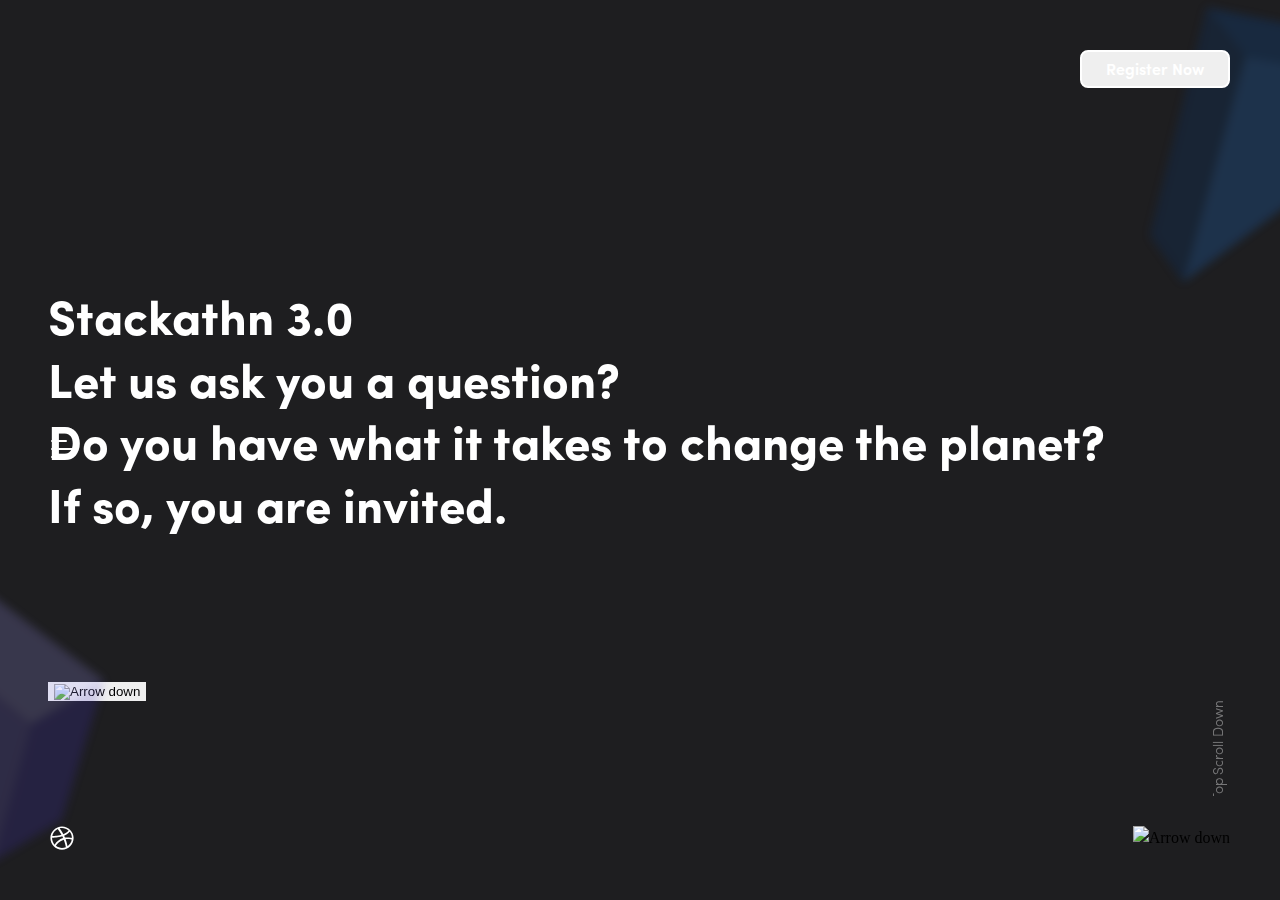
==== commit aba34724: "final1" ====
--- a/index.html
+++ b/index.html
@@ -5,38 +5,12 @@
     <meta charset="utf-8">
     <title>Stackathon 3.0</title>
     
-    <script async src=""></script>
-    <script>
-        window.dataLayer = window.dataLayer || [];
-
-        function gtag() {
-            dataLayer.push(arguments);
-        }
-        gtag("js", new Date());
-        gtag("config", "UA-167307387-1");
-    </script>
+    
     <link rel="shortcut icon" href="images/favicons/favicon.ico">
     <link rel="icon" type="image/png" sizes="16x16" href="images/favicons/favicon-16x16.png">
     <link rel="icon" type="image/png" sizes="32x32" href="images/favicons/favicon-32x32.png">
     <link rel="manifest" href="/images/favicons/manifest.json">
-    <meta name="mobile-web-app-capable" content="yes">
-    <meta name="theme-color" content="#fff">
-    <meta name="application-name" content=" ">
-    <link rel="apple-touch-icon" sizes="57x57" href="images/favicons/apple-touch-icon-57x57.png">
-    <link rel="apple-touch-icon" sizes="60x60" href="images/favicons/apple-touch-icon-60x60.png">
-    <link rel="apple-touch-icon" sizes="72x72" href="images/favicons/apple-touch-icon-72x72.png">
-    <link rel="apple-touch-icon" sizes="76x76" href="images/favicons/apple-touch-icon-76x76.png">
-    <link rel="apple-touch-icon" sizes="114x114" href="images/favicons/apple-touch-icon-114x114.png">
-    <link rel="apple-touch-icon" sizes="120x120" href="images/favicons/apple-touch-icon-120x120.png">
-    <link rel="apple-touch-icon" sizes="144x144" href="images/favicons/apple-touch-icon-144x144.png">
-    <link rel="apple-touch-icon" sizes="152x152" href="images/favicons/apple-touch-icon-152x152.png">
-    <link rel="apple-touch-icon" sizes="167x167" href="images/favicons/apple-touch-icon-167x167.png">
-    <link rel="apple-touch-icon" sizes="180x180" href="images/favicons/apple-touch-icon-180x180.png">
-    <link rel="apple-touch-icon" sizes="1024x1024" href="images/favicons/apple-touch-icon-1024x1024.png">
-    <meta name="apple-mobile-web-app-capable" content="yes">
-    <meta name="apple-mobile-web-app-status-bar-style" content="black-translucent">
-    <meta name="apple-mobile-web-app-title" content="">
-    <meta name="viewport" content="width=device-width,initial-scale=1">
+    
     <link href="1.style.b6fbc45d7967cbd0b9d8.css" rel="stylesheet">
     <link href="style.4c1d74d4bf1f96c9713b.css" rel="stylesheet">
 </head>
@@ -95,7 +69,7 @@
                         <div class="row">
                             <div class="">
                                 <div class="">
-                                    <h1 class="hero__h1"><br>Stackathon 3.0 </br> Let us ask you a question? <br>Do you have what it takes to change the planet? <br>If so, you are invited.</h1><button class="hero__arrow"><img src="https://d33wubrfki0l68.cloudfront.net/7e3b3a9d2728197688f3806d355398381d1711d6/cd9a0/images/arrowdown.6c6ed776250c7dbb606fedcb1512036b.svg" alt="Arrow down"></button></div>
+                                    <h1 class="hero__h1"><br>Stackathn 3.0 </br> Let us ask you a question? <br>Do you have what it takes to change the planet? <br>If so, you are invited.</h1><button class="hero__arrow"><img src="https://d33wubrfki0l68.cloudfront.net/7e3b3a9d2728197688f3806d355398381d1711d6/cd9a0/images/arrowdown.6c6ed776250c7dbb606fedcb1512036b.svg" alt="Arrow down"></button></div>
                             </div>
                         </div>
                     </div>
@@ -317,16 +291,7 @@
         
     </main>
   
-    <aside class="viewport">
-        <div class="viewport__container"><span class="text-label text-white">Make your browser window wider</span>
-            <h1 class="viewport__h1">too small</h1><img src="https://d33wubrfki0l68.cloudfront.net/6cd8491012fe08975f383b4219ea7fdf8ac2f495/f5027/images/increase.1ae124a7383f8b55b31f4324f5dff258.svg" class="viewport__img">
-            <p class="text-body1 text-white75">C’mon, don’t be shy. Stretch that browser window wider. But if you really want to visit this site in this view size, then just use your mobile device.</p>
-            <hr class="break--gradient">
-        </div>
-    </aside>
-    <aside class="transition">
-        <div class="transition__main"></div>
-    </aside>
+
     <script src="vendors~main.db3d788bbd6576709090.js"></script>
     <script src="main.db3d788bbd6576709090.js"></script>
 </body>
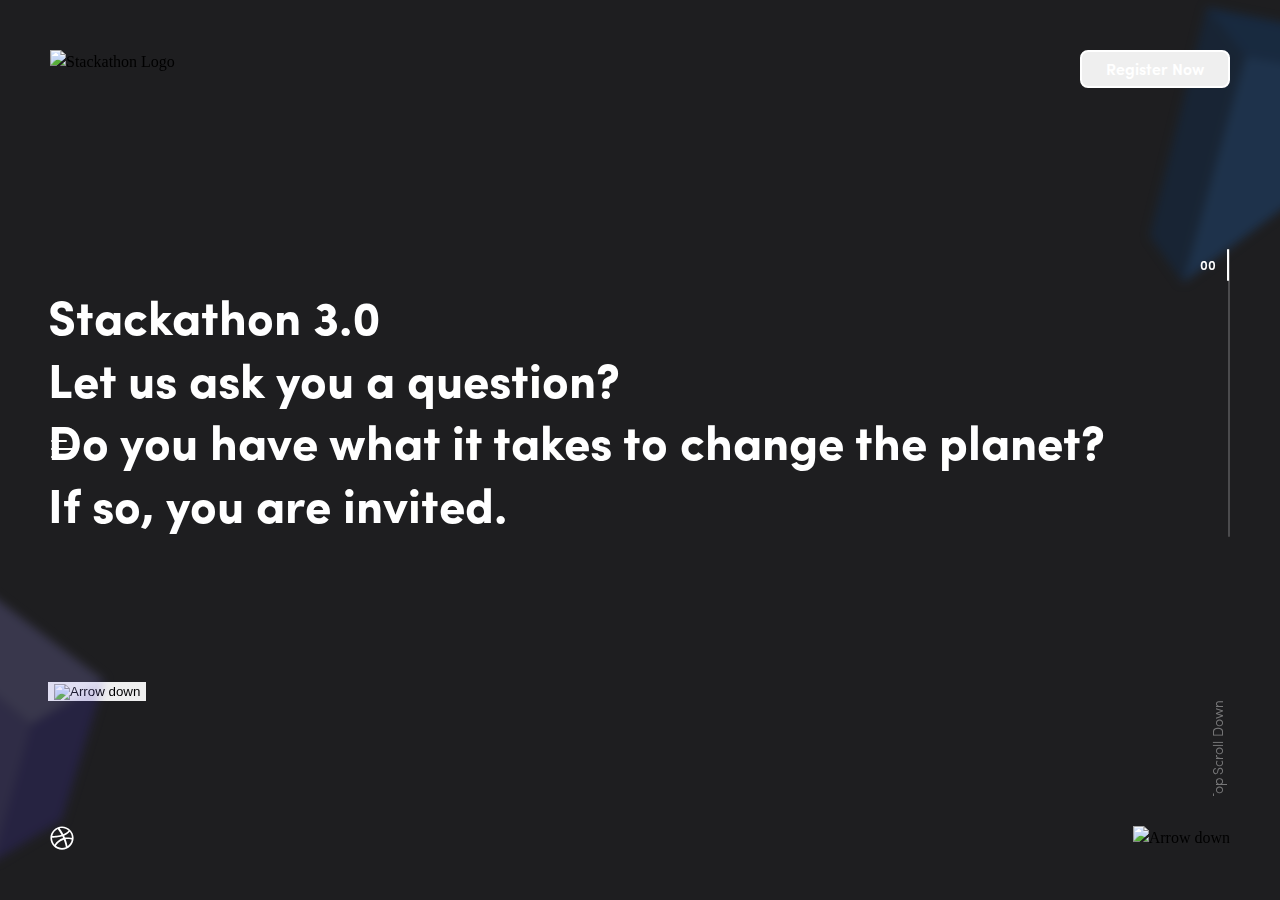
==== commit e737880c: "key changes" ====
--- a/index.html
+++ b/index.html
@@ -69,7 +69,7 @@
                         <div class="row">
                             <div class="">
                                 <div class="">
-                                    <h1 class="hero__h1"><br>Stackathn 3.0 </br> Let us ask you a question? <br>Do you have what it takes to change the planet? <br>If so, you are invited.</h1><button class="hero__arrow"><img src="https://d33wubrfki0l68.cloudfront.net/7e3b3a9d2728197688f3806d355398381d1711d6/cd9a0/images/arrowdown.6c6ed776250c7dbb606fedcb1512036b.svg" alt="Arrow down"></button></div>
+                                    <h1 class="hero__h1"><br>Stackathon 3.0 </br> Let us ask you a question? <br>Do you have what it takes to change the planet? <br>If so, you are invited.</h1><button class="hero__arrow"><img src="https://d33wubrfki0l68.cloudfront.net/7e3b3a9d2728197688f3806d355398381d1711d6/cd9a0/images/arrowdown.6c6ed776250c7dbb606fedcb1512036b.svg" alt="Arrow down"></button></div>
                             </div>
                         </div>
                     </div>
@@ -291,7 +291,10 @@
         
     </main>
   
-
+    
+    <aside class="transition">
+        <div class="transition__main"></div>
+    </aside>
     <script src="vendors~main.db3d788bbd6576709090.js"></script>
     <script src="main.db3d788bbd6576709090.js"></script>
 </body>
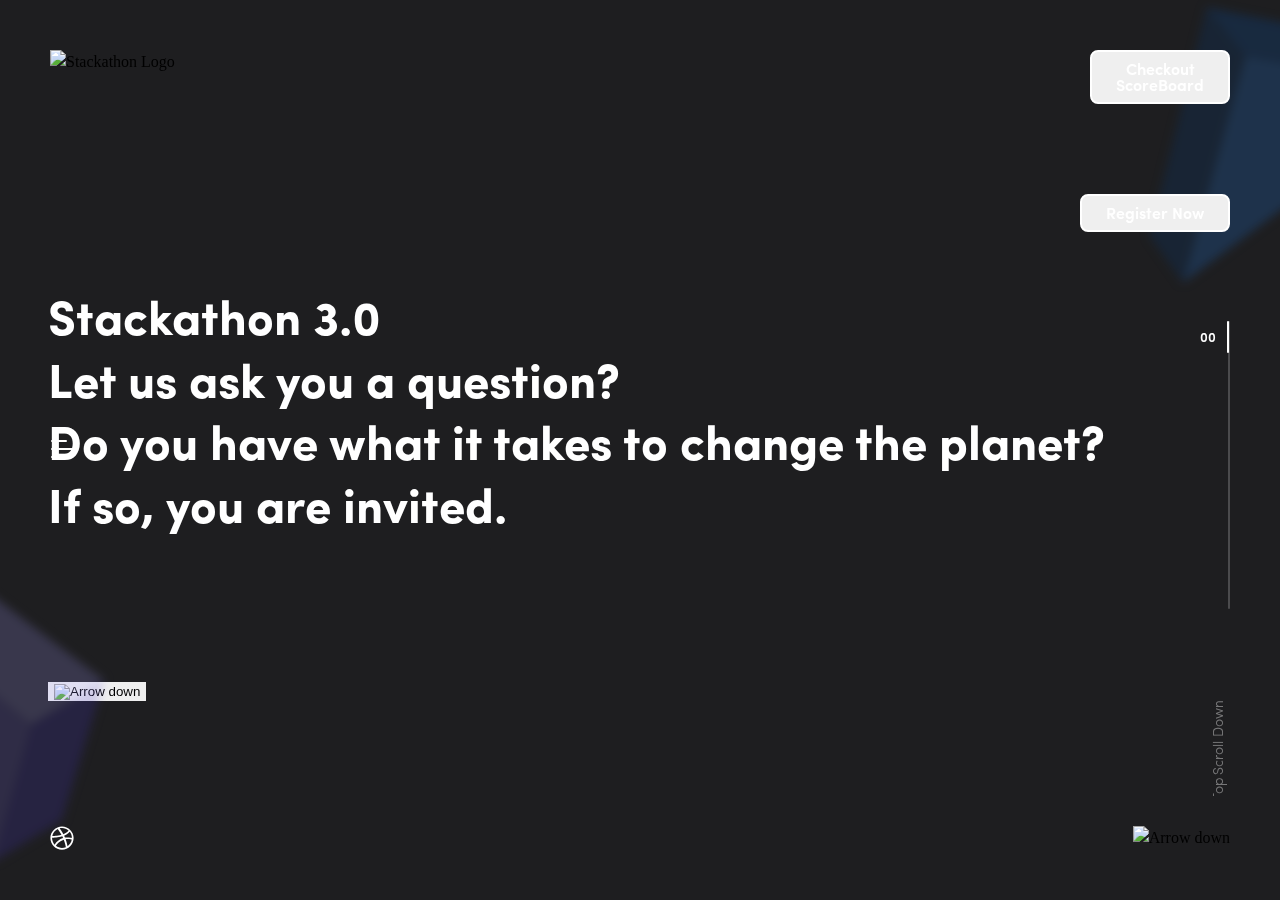
==== commit 919fd2f1: "scoreboard commited" ====
--- a/index.html
+++ b/index.html
@@ -27,7 +27,7 @@
                 </div>
                 </button> <a href="https://in.explara.com/e/stackathon-3-0" class="" target="_blank" rel="noopener noreferrer"><svg width="24" height="24" viewBox="0 0 24 24" fill="none" xmlns="http://www.w3.org/2000/svg"><path d="M12 0.375C5.58994 0.375 0.375 5.58994 0.375 12C0.375 18.4101 5.58994 23.625 12 23.625C18.4101 23.625 23.625 18.4101 23.625 12C23.625 5.58994 18.4101 0.375 12 0.375ZM19.6861 5.73591C21.069 7.42556 21.9065 9.57764 21.9284 11.9213C21.601 11.8521 18.3181 11.1862 15.0142 11.6017C14.7446 10.9435 14.4901 10.3645 14.1415 9.65105C17.8128 8.15213 19.4767 6.01908 19.6861 5.73591ZM18.5822 4.58766C18.4036 4.84205 16.9089 6.85106 13.3781 8.17448C11.751 5.18498 9.94758 2.72911 9.67313 2.36161C12.822 1.60256 16.1403 2.42114 18.5822 4.58766ZM7.77848 3.02906C8.04028 3.38808 9.81464 5.847 11.4599 8.77167C6.8152 10.0051 2.72428 9.98733 2.28019 9.98147C2.92406 6.90023 5.00053 4.33936 7.77848 3.02906ZM2.07047 12.0151C2.07047 11.9136 2.07248 11.8125 2.07553 11.7117C2.50997 11.7206 7.32178 11.7826 12.2805 10.2986C12.5648 10.8549 12.8363 11.4196 13.0855 11.9837C9.49495 12.9951 6.23269 15.8991 4.62314 18.6543C3.03722 16.894 2.07047 14.5655 2.07047 12.0151ZM5.90517 19.8486C6.94237 17.7283 9.75727 14.9913 13.7604 13.6256C15.1545 17.2483 15.731 20.2844 15.8787 21.1555C12.6859 22.5155 8.84672 22.1424 5.90517 19.8486ZM17.548 20.2465C17.4462 19.6425 16.9177 16.7357 15.619 13.1668C18.7305 12.6687 21.4643 13.4841 21.804 13.5913C21.3614 16.3541 19.7756 18.7402 17.548 20.2465Z" fill="white"/></svg></a></div>
         <div
-            class="overlay__sides overlay__sides--right"><button class="overlay__hire contact__trigger"><a href="https://in.explara.com/e/stackathon-3-0"><span class="overlay__hireText">Register Now</span></a></button>
+            class="overlay__sides overlay__sides--right" id="nav-btn"><button class="overlay__hire contact__trigger"><a href="scoreboard.html"><span class="overlay__hireText">Checkout</br> ScoreBoard</span></a></button><button class="overlay__hire contact__trigger"><a href="https://in.explara.com/e/stackathon-3-0"><span class="overlay__hireText">Register Now</span></a></button>
             <div class="overlay__scrollbar">
                 <div class="overlay__active">
                     <div class="overlay__pageNumber">
@@ -104,7 +104,7 @@
                                 <div class="reveal--landing"><span class="projects__company">Stackathon</span> <span class="text-label text-white20">Startup Hackathon</span></div>
                             </div>
                             <h2 class="projects__h2 reveal__container"><span class="reveal--landing">Let's invade technology like never before</span></h2>
-                            <p class="projects__p reveal__container"><span class="reveal--landing">Staackathon 3.0 helps you prototype, build, design and test your idea in 3 day hackathon and series of design sprints</span></p>
+                            <p class="projects__p reveal__container"><span class="reveal--landing"></span></p>
                             <div class="projects__backed reveal__container">
                             </div>
                             <div class="reveal__container">
--- a/style.4c1d74d4bf1f96c9713b.css
+++ b/style.4c1d74d4bf1f96c9713b.css
@@ -1 +1 @@
-*,:after,:before{box-sizing:border-box}:after,:before{text-decoration:inherit;vertical-align:inherit}html{cursor:default;line-height:1.5;-moz-tab-size:4;-o-tab-size:4;tab-size:4;-webkit-tap-highlight-color:transparent;-ms-text-size-adjust:100%;-webkit-text-size-adjust:100%;word-break:break-word}body{margin:0}h1{font-size:2em;margin:.67em 0}dl dl,dl ol,dl ul,ol dl,ol ol,ol ul,ul dl,ul ol,ul ul{margin:0}hr{height:0;overflow:visible}main{display:block}nav ol,nav ul{list-style:none;padding:0}pre{font-family:monospace,monospace;font-size:1em}a{background-color:transparent}abbr[title]{text-decoration:underline;-webkit-text-decoration:underline dotted;text-decoration:underline dotted}b,strong{font-weight:bolder}code,kbd,samp{font-family:monospace,monospace;font-size:1em}small{font-size:80%}audio,canvas,iframe,img,svg,video{vertical-align:middle}audio,video{display:inline-block}audio:not([controls]){display:none;height:0}iframe,img{border-style:none}svg:not([fill]){fill:currentColor}svg:not(:root){overflow:hidden}table{border-collapse:collapse}button,input,select{margin:0}button{overflow:visible;text-transform:none}[type=button],[type=reset],[type=submit],button{-webkit-appearance:button}fieldset{border:1px solid #a0a0a0;padding:.35em .75em .625em}input{overflow:visible}legend{color:inherit;display:table;max-width:100%;white-space:normal}progress{display:inline-block;vertical-align:baseline}select{text-transform:none}textarea{margin:0;overflow:auto;resize:vertical}[type=checkbox],[type=radio]{padding:0}[type=search]{-webkit-appearance:textfield;outline-offset:-2px}::-webkit-inner-spin-button,::-webkit-outer-spin-button{height:auto}::-webkit-input-placeholder{color:inherit;opacity:.54}::-webkit-search-decoration{-webkit-appearance:none}::-webkit-file-upload-button{-webkit-appearance:button;font:inherit}::-moz-focus-inner{border-style:none;padding:0}:-moz-focusring{outline:1px dotted ButtonText}:-moz-ui-invalid{box-shadow:none}details,dialog{display:block}dialog{background-color:#fff;border:solid;color:#000;height:-moz-fit-content;height:-webkit-fit-content;height:fit-content;left:0;margin:auto;padding:1em;position:absolute;right:0;width:-moz-fit-content;width:-webkit-fit-content;width:fit-content}dialog:not([open]){display:none}summary{display:list-item}canvas{display:inline-block}template{display:none}[tabindex],a,area,button,input,label,select,summary,textarea{touch-action:manipulation}[hidden]{display:none}[aria-busy=true]{cursor:progress}[aria-controls]{cursor:pointer}[aria-disabled=true],[disabled]{cursor:not-allowed}[aria-hidden=false][hidden]{display:initial}[aria-hidden=false][hidden]:not(:focus){clip:rect(0,0,0,0);position:absolute}:root{--color-primary:#c45af4;--color-secondary:#7263df;--color-white:#fff;--color-white20:#4b4b4d;--color-white30:#616163;--color-white40:#52525b;--color-white50:#818188;--color-white60:#a5a5a6;--color-white75:#b2b2b7;--color-gray:#2c2c2f;--color-bg:#1e1e20;--color-bgDark:#141416;--color-black:#000;--color-black20:rgba(0,0,0,0.2);--color-border:#2e2e30;--color-spenmo:#f28045;--color-spenmoLight:#ff8e31;--color-tightrope:#58bcbc;--color-tightropeLight:#3be4e4;--color-diab:#3cc823;--color-diabLight:#3be47f;--color-flash:#f9cf2f;--color-gradient:linear-gradient(90deg,#c45af4,#7163de)}.brand-spenmo{--color-brand:var(--color-spenmo);--color-brandLight:var(--color-spenmoLight)}.brand-tightrope{--color-brand:var(--color-tightrope);--color-brandLight:var(--color-tightropeLight)}.brand-diab{--color-brand:var(--color-diab);--color-brandLight:var(--color-diabLight)}.brand-abstract{--color-brand:var(--color-primary);--color-brandLight:var(--color-secondary)}.brand-flash{--color-brand:var(--color-flash);--color-brandLight:var(--color-flash)}::-moz-selection{color:var(--color-white);background-color:var(--color-brandLight,var(--color-secondary));-webkit-text-fill-color:var(--color-white)}::selection{color:var(--color-white);background-color:var(--color-brandLight,var(--color-secondary));-webkit-text-fill-color:var(--color-white)}:root{font-size:16px}body{-webkit-font-smoothing:antialiased;-moz-osx-font-smoothing:grayscale;background-color:var(--color-bg);position:relative}@font-face{font-family:Sofia Pro;src:url(fonts/SofiaProBold.591378b0e8d5cb6fb7dc5583c78f4828.woff2) format("woff2"),url(fonts/SofiaProBold.3e804737b0556cce7860df86e0a6d500.woff) format("woff"),url(fonts/SofiaProBold.c63047eee066d15fde0c54bf8b8c0da6.ttf) format("truetype");font-weight:700;font-display:swap}@font-face{font-family:Sofia Pro;src:url(fonts/SofiaProSemiBold.a2c4d0825e75216dbbf2ae2f78943929.woff2) format("woff2"),url(fonts/SofiaProSemiBold.62592bafe4d8bdf1369072af3f165206.woff) format("woff"),url(fonts/SofiaProSemiBold.3d7b1745fd055a7d77865ca06d781d8c.ttf) format("truetype");font-weight:600;font-display:swap}@font-face{font-family:Sofia Pro;src:url(fonts/SofiaProRegular.0c50b33e53c30de57ea7fdd0e109f17f.woff2) format("woff2"),url(fonts/SofiaProRegular.3e804737b0556cce7860df86e0a6d500.woff) format("woff"),url(fonts/SofiaProRegular.30c3c9fa68fcae02249375f458ed6011.ttf) format("truetype");font-weight:400;font-display:swap}@font-face{font-family:Sofia Pro;src:url(fonts/SofiaProLight.edbc7950acd00e89aa4508dc7d2af5aa.woff2) format("woff2"),url(fonts/SofiaProLight.ff945f35945243c63bb3fd22d8249944.woff) format("woff"),url(fonts/SofiaProLight.ac5f8b37e96667d73cf8c72127e7e961.ttf) format("truetype");font-weight:300;font-display:swap}@font-face{font-family:"Source Serif Pro";src:url(fonts/SourceSerifPro-Regular.5a0c4667b6cf6cb37d0ac2d49478d47f.woff2) format("woff2"),url(fonts/SourceSerifPro-Regular.893a87c724c829ad25a60164d33db2b5.woff) format("woff"),url(fonts/SourceSerifPro-Regular.fb3ece38b19e8a425aeb888194469bca.ttf) format("truetype");font-weight:400;font-display:swap}#aboutUsHero .hero__h1,#ourProcessHero .hero__h1,#ourProcessSprints .steps__h6,#ourProcessSprints .steps__h6--last,#projectsLanding .projects__h1,.button,.button--work,.day__activity,.days__step,.mainNav__link--main,.text-button1,.text-button3,.text-day,.text-nextStop,.text-portfolio,.text-step,.viewport__h1,h1,h2,h3,h4,h5{font-family:Sofia Pro,Frutiger,Frutiger Linotype,Univers,Calibri,Gill Sans,Gill Sans MT,Myriad Pro,Myriad,DejaVu Sans Condensed,Liberation Sans,Nimbus Sans L,Tahoma,Geneva,Helvetica Neue,Helvetica,Arial,sans-serif;font-weight:700}#ourProcessSprints .steps__indicator,#projectsLanding .projects__label,.landingProjects .projects__company,.mainNav__link--socmed,.nextStop__label,.overlay__pageNumber,.text-backed,.text-label,.text-pageNumber,h6{font-family:Sofia Pro,Frutiger,Frutiger Linotype,Univers,Calibri,Gill Sans,Gill Sans MT,Myriad Pro,Myriad,DejaVu Sans Condensed,Liberation Sans,Nimbus Sans L,Tahoma,Geneva,Helvetica Neue,Helvetica,Arial,sans-serif;font-weight:600}#aboutUsCrew .crew__h6,#aboutUsSkills .skills__list>li,#projectsChallenge .challenge__clientInfo,#projectsChallenge .challenge__clientList>li,.button--white40,.day__list>li,.footer__disclaimer,.overlay__hireText,.text-button2,.text-clientInfo,.text-contact,.text-position,.text-start{font-family:Sofia Pro,Frutiger,Frutiger Linotype,Univers,Calibri,Gill Sans,Gill Sans MT,Myriad Pro,Myriad,DejaVu Sans Condensed,Liberation Sans,Nimbus Sans L,Tahoma,Geneva,Helvetica Neue,Helvetica,Arial,sans-serif;font-weight:400}.overlay__text,.overlay__text--backToTop,.text-scroll{font-family:Sofia Pro,Frutiger,Frutiger Linotype,Univers,Calibri,Gill Sans,Gill Sans MT,Myriad Pro,Myriad,DejaVu Sans Condensed,Liberation Sans,Nimbus Sans L,Tahoma,Geneva,Helvetica Neue,Helvetica,Arial,sans-serif;font-weight:300}#landingPackages .packages__p,#ourProcessPost .post__p,#ourProcessProcess .process__p,#ourWorkHero .hero__h1,#projectsChallenge .challenge__p,.blurb__text,.contact__p,.landingProjects .projects__p,.text-body1,.text-body2,.text-portfolioHead{font-family:"Source Serif Pro",Cambria,Hoefler Text,Utopia,"Liberation Serif",Nimbus Roman No9 L Regular,Times,Times New Roman,serif;font-weight:400}h1{font-size:2.5rem;line-height:1.3em}@media only screen and (min-width:1200px){h1{font-size:3rem}}h2{font-size:2.25rem;line-height:1.3em}@media only screen and (min-width:1200px){h2{font-size:2.625rem}}h3{font-weight:700;font-size:2rem;line-height:1.3em}@media only screen and (min-width:1200px){h3{font-size:2.25rem}}h4{font-size:1.5rem;line-height:1.5em}h4,h5{letter-spacing:-.02em}h5{font-size:1.125rem;line-height:1em}@media only screen and (min-width:1200px){h5{font-size:1.3125rem}}h6{font-size:.875rem;line-height:1.3em}#landingPackages .packages__p,#ourProcessPost .post__p,#ourProcessProcess .process__p,#projectsChallenge .challenge__p,.contact__p,.landingProjects .projects__p,.text-body1{font-size:1rem;line-height:1.8em;margin-bottom:1rem}@media only screen and (min-width:1200px){#landingPackages .packages__p,#ourProcessPost .post__p,#ourProcessProcess .process__p,#projectsChallenge .challenge__p,.contact__p,.landingProjects .projects__p,.text-body1{font-size:1.125rem}}.blurb__text,.text-body2{font-size:1.3125rem;line-height:1.7em}#ourProcessSprints .steps__indicator,#projectsLanding .projects__label,.landingProjects .projects__company,.mainNav__link--socmed,.nextStop__label,.overlay__pageNumber,.text-label,.text-pageNumber{font-size:.75rem;line-height:1.3em;letter-spacing:.08em;text-transform:uppercase}@media only screen and (min-width:1200px){#ourProcessSprints .steps__indicator,#projectsLanding .projects__label,.landingProjects .projects__company,.mainNav__link--socmed,.nextStop__label,.overlay__pageNumber,.text-label,.text-pageNumber{font-size:.8125rem}}.overlay__pageNumber,.text-backed,.text-pageNumber{letter-spacing:.08em}.text-backed{font-size:.6875rem;line-height:1.3em;text-transform:uppercase}.button,.text-button1{font-size:1rem;line-height:1em}@media only screen and (min-width:1200px){.button,.text-button1{font-size:1.125rem}}.button--white40,.overlay__hireText,.text-button2{font-size:1rem;line-height:1em;font-weight:600}.button--work,.text-button3{font-size:.875rem}.footer__disclaimer,.overlay__text,.overlay__text--backToTop,.text-scroll,.text-start{font-size:.875rem;line-height:1.4em}.text-contact{font-size:.875rem;line-height:1.7em}.text-nextStop{font-size:3.75rem;line-height:1em;letter-spacing:-.02em}@media only screen and (min-width:1200px){.text-nextStop{font-size:4.5rem}}#aboutUsHero .hero__h1,#ourProcessHero .hero__h1,#projectsLanding .projects__h1,.mainNav__link--main,.text-portfolio,.viewport__h1{font-size:4rem;line-height:1em;letter-spacing:-.02em}#aboutUsCrew .crew__h6,#aboutUsSkills .skills__list>li,#projectsChallenge .challenge__clientInfo,#projectsChallenge .challenge__clientList>li,.day__list>li,.text-clientInfo{font-size:1rem;line-height:1.7em}.text-position{font-size:.75rem;line-height:1.7em}#ourWorkHero .hero__h1,.text-portfolioHead{font-size:1.5rem;line-height:1.7em}#ourProcessSprints .steps__h6,#ourProcessSprints .steps__h6--last,.days__step,.text-step{font-size:1rem;line-height:1.5em;letter-spacing:-.02em}@media only screen and (min-width:1200px){#ourProcessSprints .steps__h6,#ourProcessSprints .steps__h6--last,.days__step,.text-step{font-size:1.125rem}}.day__activity,.text-day{font-size:2rem;line-height:1em;letter-spacing:-.01em}.text-lineBefore{position:relative;display:flex;align-items:center}.text-lineBefore:before{position:absolute;left:-2.375rem;content:"";width:1.875rem;height:.0625rem;background-color:var(--color-white20)}.button,.days__step:focus,.days__step:hover,.footer__disclaimer,.mainNav__link--main:active,.mainNav__link--socmed:active,.mainNav__link:active,.nextStop__label,.text-primary{color:var(--color-primary)}.days__step:active,.text-secondary{color:var(--color-secondary)}#aboutUsCrew .crew__h2,#aboutUsCrew .crew__h6,#aboutUsSkills .skills__list>li,#aboutUsTeam .team__h2,#landingFeatures .feature__h3,#landingHero .hero__h1,#landingPackages .packages__h2,#landingPackages .packages__p,#ourProcessPost .post__h3,#ourProcessPost .post__h4,#ourProcessPost .post__p,#ourProcessProcess .process__h3,#ourProcessProcess .process__h4,#ourProcessProcess .process__p,#ourProcessSprints .sprints__h1,#ourProcessSprints .steps__h6,#ourProcessSprints .steps__h6--last,#ourProcessSprints .steps__indicator,#ourWorkHero .hero__h1,#ourWorkWorks .work__h4,#ourWorkWorks .work__h4--bottom,#projectsChallenge .challenge__clientInfo,#projectsChallenge .challenge__clientList>li,#projectsChallenge .challenge__h2,#projectsChallenge .challenge__p,#projectsLanding .projects__h1,#projectsNav .nav__h2,#projectsProcess .process__h3,#projectsProcess .process__h4,#projectsResults .results__h3,#projectsResults .results__h4,#projectsResults .results__h5,.blurb__text,.button--nav,.button--work,.contact__h2,.day__activity,.day__list>li,.days__step,.footer__h1,.footer__h4,.footer__link,.landingProjects .projects__h2,.landingProjects .projects__p,.mainNav__link,.mainNav__link--main,.mainNav__link--socmed,.nextStop__h1,.overlay__hireText,.overlay__pageNumber,.text-white{color:var(--color-white)}.text-white20{color:var(--color-white20)}.text-white30{color:var(--color-white30)}.button--white40,.text-white40{color:var(--color-white40)}.text-white50{color:var(--color-white50)}.text-white60{color:var(--color-white60)}.contact__p,.text-white75{color:var(--color-white75)}#projectsLanding .projects__label,.text-black20{color:var(--color-black20)}.landingProjects .projects__company,.text-brand{color:var(--color-brand,var(--color-primary))}#aboutUsHero .hero__h1,#ourProcessHero .hero__h1,.footer__h3,.text-gradient,.viewport__h1{background:-webkit-linear-gradient(0deg,var(--color-primary),var(--color-secondary));background:-o-gradient(transparent,transparent);-webkit-background-clip:text;background-clip:text;-webkit-text-fill-color:transparent;color:var(--color-primary)}.container{box-sizing:border-box;margin-left:auto;margin-right:auto;padding-right:8px;padding-left:8px}.container-fluid{padding-right:16px;padding-left:16px}@media only screen and (min-width:576px){.container{width:560px;max-width:100%}}@media only screen and (min-width:768px){.container{width:752px;max-width:100%}}@media only screen and (min-width:992px){.container{width:976px;max-width:100%}}@media only screen and (min-width:1200px){.container{width:1184px;max-width:100%}}.row{box-sizing:border-box;display:flex;flex:0 1 auto;flex-direction:row;flex-wrap:wrap;margin-right:-8px;margin-left:-8px}.row.reverse{flex-direction:row-reverse}.col.reverse{flex-direction:column-reverse}.col-lg,.col-lg-1,.col-lg-2,.col-lg-3,.col-lg-4,.col-lg-5,.col-lg-6,.col-lg-7,.col-lg-8,.col-lg-9,.col-lg-10,.col-lg-11,.col-lg-12,.col-lg-offset-0,.col-lg-offset-1,.col-lg-offset-2,.col-lg-offset-3,.col-lg-offset-4,.col-lg-offset-5,.col-lg-offset-6,.col-lg-offset-7,.col-lg-offset-8,.col-lg-offset-9,.col-lg-offset-10,.col-lg-offset-11,.col-lg-offset-12,.col-md,.col-md-1,.col-md-2,.col-md-3,.col-md-4,.col-md-5,.col-md-6,.col-md-7,.col-md-8,.col-md-9,.col-md-10,.col-md-11,.col-md-12,.col-md-offset-0,.col-md-offset-1,.col-md-offset-2,.col-md-offset-3,.col-md-offset-4,.col-md-offset-5,.col-md-offset-6,.col-md-offset-7,.col-md-offset-8,.col-md-offset-9,.col-md-offset-10,.col-md-offset-11,.col-md-offset-12,.col-sm,.col-sm-1,.col-sm-2,.col-sm-3,.col-sm-4,.col-sm-5,.col-sm-6,.col-sm-7,.col-sm-8,.col-sm-9,.col-sm-10,.col-sm-11,.col-sm-12,.col-sm-offset-0,.col-sm-offset-1,.col-sm-offset-2,.col-sm-offset-3,.col-sm-offset-4,.col-sm-offset-5,.col-sm-offset-6,.col-sm-offset-7,.col-sm-offset-8,.col-sm-offset-9,.col-sm-offset-10,.col-sm-offset-11,.col-sm-offset-12,.col-xl,.col-xl-1,.col-xl-2,.col-xl-3,.col-xl-4,.col-xl-5,.col-xl-6,.col-xl-7,.col-xl-8,.col-xl-9,.col-xl-10,.col-xl-11,.col-xl-12,.col-xl-offset-0,.col-xl-offset-1,.col-xl-offset-2,.col-xl-offset-3,.col-xl-offset-4,.col-xl-offset-5,.col-xl-offset-6,.col-xl-offset-7,.col-xl-offset-8,.col-xl-offset-9,.col-xl-offset-10,.col-xl-offset-11,.col-xl-offset-12,.col-xs,.col-xs-1,.col-xs-2,.col-xs-3,.col-xs-4,.col-xs-5,.col-xs-6,.col-xs-7,.col-xs-8,.col-xs-9,.col-xs-10,.col-xs-11,.col-xs-12,.col-xs-offset-0,.col-xs-offset-1,.col-xs-offset-2,.col-xs-offset-3,.col-xs-offset-4,.col-xs-offset-5,.col-xs-offset-6,.col-xs-offset-7,.col-xs-offset-8,.col-xs-offset-9,.col-xs-offset-10,.col-xs-offset-11,.col-xs-offset-12{box-sizing:border-box;flex:0 0 auto;flex-basis:100%;padding-right:8px;padding-left:8px;max-width:100%}.col-xs{flex-grow:1;flex-basis:0;max-width:100%}.col-xs-1{flex-basis:8.33333333%;max-width:8.33333333%}.col-xs-2{flex-basis:16.66666667%;max-width:16.66666667%}.col-xs-3{flex-basis:25%;max-width:25%}.col-xs-4{flex-basis:33.33333333%;max-width:33.33333333%}.col-xs-5{flex-basis:41.66666667%;max-width:41.66666667%}.col-xs-6{flex-basis:50%;max-width:50%}.col-xs-7{flex-basis:58.33333333%;max-width:58.33333333%}.col-xs-8{flex-basis:66.66666667%;max-width:66.66666667%}.col-xs-9{flex-basis:75%;max-width:75%}.col-xs-10{flex-basis:83.33333333%;max-width:83.33333333%}.col-xs-11{flex-basis:91.66666667%;max-width:91.66666667%}.col-xs-12{flex-basis:100%;max-width:100%}.col-xs-offset-0{margin-left:0}.col-xs-offset-1{margin-left:8.33333333%}.col-xs-offset-2{margin-left:16.66666667%}.col-xs-offset-3{margin-left:25%}.col-xs-offset-4{margin-left:33.33333333%}.col-xs-offset-5{margin-left:41.66666667%}.col-xs-offset-6{margin-left:50%}.col-xs-offset-7{margin-left:58.33333333%}.col-xs-offset-8{margin-left:66.66666667%}.col-xs-offset-9{margin-left:75%}.col-xs-offset-10{margin-left:83.33333333%}.col-xs-offset-11{margin-left:91.66666667%}.start-xs{justify-content:flex-start;text-align:start}.center-xs{justify-content:center;text-align:center}.end-xs{justify-content:flex-end;text-align:end}.top-xs{align-items:flex-start}.middle-xs{align-items:center}.bottom-xs{align-items:flex-end}.around-xs{justify-content:space-around}.between-xs{justify-content:space-between}.first-xs{order:-1}.last-xs{order:1}.initial-order-xs{order:0}@media only screen and (min-width:576px){.col-sm{flex-grow:1;flex-basis:0;max-width:100%}.col-sm-1{flex-basis:8.33333333%;max-width:8.33333333%}.col-sm-2{flex-basis:16.66666667%;max-width:16.66666667%}.col-sm-3{flex-basis:25%;max-width:25%}.col-sm-4{flex-basis:33.33333333%;max-width:33.33333333%}.col-sm-5{flex-basis:41.66666667%;max-width:41.66666667%}.col-sm-6{flex-basis:50%;max-width:50%}.col-sm-7{flex-basis:58.33333333%;max-width:58.33333333%}.col-sm-8{flex-basis:66.66666667%;max-width:66.66666667%}.col-sm-9{flex-basis:75%;max-width:75%}.col-sm-10{flex-basis:83.33333333%;max-width:83.33333333%}.col-sm-11{flex-basis:91.66666667%;max-width:91.66666667%}.col-sm-12{flex-basis:100%;max-width:100%}.col-sm-offset-0{margin-left:0}.col-sm-offset-1{margin-left:8.33333333%}.col-sm-offset-2{margin-left:16.66666667%}.col-sm-offset-3{margin-left:25%}.col-sm-offset-4{margin-left:33.33333333%}.col-sm-offset-5{margin-left:41.66666667%}.col-sm-offset-6{margin-left:50%}.col-sm-offset-7{margin-left:58.33333333%}.col-sm-offset-8{margin-left:66.66666667%}.col-sm-offset-9{margin-left:75%}.col-sm-offset-10{margin-left:83.33333333%}.col-sm-offset-11{margin-left:91.66666667%}.start-sm{justify-content:flex-start;text-align:start}.center-sm{justify-content:center;text-align:center}.end-sm{justify-content:flex-end;text-align:end}.top-sm{align-items:flex-start}.middle-sm{align-items:center}.bottom-sm{align-items:flex-end}.around-sm{justify-content:space-around}.between-sm{justify-content:space-between}.first-sm{order:-1}.last-sm{order:1}.initial-order-sm{order:0}}@media only screen and (min-width:768px){.col-md,.col-md-1,.col-md-2,.col-md-3,.col-md-4,.col-md-5,.col-md-6,.col-md-7,.col-md-8,.col-md-9,.col-md-10,.col-md-11,.col-md-12,.col-md-offset-0,.col-md-offset-1,.col-md-offset-2,.col-md-offset-3,.col-md-offset-4,.col-md-offset-5,.col-md-offset-6,.col-md-offset-7,.col-md-offset-8,.col-md-offset-9,.col-md-offset-10,.col-md-offset-11,.col-md-offset-12{box-sizing:border-box;flex:0 0 auto;padding-right:8px;padding-left:8px}.col-md{flex-grow:1;flex-basis:0;max-width:100%}.col-md-1{flex-basis:8.33333333%;max-width:8.33333333%}.col-md-2{flex-basis:16.66666667%;max-width:16.66666667%}.col-md-3{flex-basis:25%;max-width:25%}.col-md-4{flex-basis:33.33333333%;max-width:33.33333333%}.col-md-5{flex-basis:41.66666667%;max-width:41.66666667%}.col-md-6{flex-basis:50%;max-width:50%}.col-md-7{flex-basis:58.33333333%;max-width:58.33333333%}.col-md-8{flex-basis:66.66666667%;max-width:66.66666667%}.col-md-9{flex-basis:75%;max-width:75%}.col-md-10{flex-basis:83.33333333%;max-width:83.33333333%}.col-md-11{flex-basis:91.66666667%;max-width:91.66666667%}.col-md-12{flex-basis:100%;max-width:100%}.col-md-offset-0{margin-left:0}.col-md-offset-1{margin-left:8.33333333%}.col-md-offset-2{margin-left:16.66666667%}.col-md-offset-3{margin-left:25%}.col-md-offset-4{margin-left:33.33333333%}.col-md-offset-5{margin-left:41.66666667%}.col-md-offset-6{margin-left:50%}.col-md-offset-7{margin-left:58.33333333%}.col-md-offset-8{margin-left:66.66666667%}.col-md-offset-9{margin-left:75%}.col-md-offset-10{margin-left:83.33333333%}.col-md-offset-11{margin-left:91.66666667%}.start-md{justify-content:flex-start;text-align:start}.center-md{justify-content:center;text-align:center}.end-md{justify-content:flex-end;text-align:end}.top-md{align-items:flex-start}.middle-md{align-items:center}.bottom-md{align-items:flex-end}.around-md{justify-content:space-around}.between-md{justify-content:space-between}.first-md{order:-1}.last-md{order:1}.initial-order-md{order:0}}@media only screen and (min-width:992px){.col-lg,.col-lg-1,.col-lg-2,.col-lg-3,.col-lg-4,.col-lg-5,.col-lg-6,.col-lg-7,.col-lg-8,.col-lg-9,.col-lg-10,.col-lg-11,.col-lg-12,.col-lg-offset-0,.col-lg-offset-1,.col-lg-offset-2,.col-lg-offset-3,.col-lg-offset-4,.col-lg-offset-5,.col-lg-offset-6,.col-lg-offset-7,.col-lg-offset-8,.col-lg-offset-9,.col-lg-offset-10,.col-lg-offset-11,.col-lg-offset-12{box-sizing:border-box;flex:0 0 auto;padding-right:8px;padding-left:8px}.col-lg{flex-grow:1;flex-basis:0;max-width:100%}.col-lg-1{flex-basis:8.33333333%;max-width:8.33333333%}.col-lg-2{flex-basis:16.66666667%;max-width:16.66666667%}.col-lg-3{flex-basis:25%;max-width:25%}.col-lg-4{flex-basis:33.33333333%;max-width:33.33333333%}.col-lg-5{flex-basis:41.66666667%;max-width:41.66666667%}.col-lg-6{flex-basis:50%;max-width:50%}.col-lg-7{flex-basis:58.33333333%;max-width:58.33333333%}.col-lg-8{flex-basis:66.66666667%;max-width:66.66666667%}.col-lg-9{flex-basis:75%;max-width:75%}.col-lg-10{flex-basis:83.33333333%;max-width:83.33333333%}.col-lg-11{flex-basis:91.66666667%;max-width:91.66666667%}.col-lg-12{flex-basis:100%;max-width:100%}.col-lg-offset-0{margin-left:0}.col-lg-offset-1{margin-left:8.33333333%}.col-lg-offset-2{margin-left:16.66666667%}.col-lg-offset-3{margin-left:25%}.col-lg-offset-4{margin-left:33.33333333%}.col-lg-offset-5{margin-left:41.66666667%}.col-lg-offset-6{margin-left:50%}.col-lg-offset-7{margin-left:58.33333333%}.col-lg-offset-8{margin-left:66.66666667%}.col-lg-offset-9{margin-left:75%}.col-lg-offset-10{margin-left:83.33333333%}.col-lg-offset-11{margin-left:91.66666667%}.start-lg{justify-content:flex-start;text-align:start}.center-lg{justify-content:center;text-align:center}.end-lg{justify-content:flex-end;text-align:end}.top-lg{align-items:flex-start}.middle-lg{align-items:center}.bottom-lg{align-items:flex-end}.around-lg{justify-content:space-around}.between-lg{justify-content:space-between}.first-lg{order:-1}.last-lg{order:1}.initial-order-lg{order:0}}@media only screen and (min-width:1200px){.col-xl,.col-xl-1,.col-xl-2,.col-xl-3,.col-xl-4,.col-xl-5,.col-xl-6,.col-xl-7,.col-xl-8,.col-xl-9,.col-xl-10,.col-xl-11,.col-xl-12,.col-xl-offset-0,.col-xl-offset-1,.col-xl-offset-2,.col-xl-offset-3,.col-xl-offset-4,.col-xl-offset-5,.col-xl-offset-6,.col-xl-offset-7,.col-xl-offset-8,.col-xl-offset-9,.col-xl-offset-10,.col-xl-offset-11,.col-xl-offset-12{box-sizing:border-box;flex:0 0 auto;padding-right:8px;padding-left:8px}.col-xl{flex-grow:1;flex-basis:0;max-width:100%}.col-xl-1{flex-basis:8.33333333%;max-width:8.33333333%}.col-xl-2{flex-basis:16.66666667%;max-width:16.66666667%}.col-xl-3{flex-basis:25%;max-width:25%}.col-xl-4{flex-basis:33.33333333%;max-width:33.33333333%}.col-xl-5{flex-basis:41.66666667%;max-width:41.66666667%}.col-xl-6{flex-basis:50%;max-width:50%}.col-xl-7{flex-basis:58.33333333%;max-width:58.33333333%}.col-xl-8{flex-basis:66.66666667%;max-width:66.66666667%}.col-xl-9{flex-basis:75%;max-width:75%}.col-xl-10{flex-basis:83.33333333%;max-width:83.33333333%}.col-xl-11{flex-basis:91.66666667%;max-width:91.66666667%}.col-xl-12{flex-basis:100%;max-width:100%}.col-xl-offset-0{margin-left:0}.col-xl-offset-1{margin-left:8.33333333%}.col-xl-offset-2{margin-left:16.66666667%}.col-xl-offset-3{margin-left:25%}.col-xl-offset-4{margin-left:33.33333333%}.col-xl-offset-5{margin-left:41.66666667%}.col-xl-offset-6{margin-left:50%}.col-xl-offset-7{margin-left:58.33333333%}.col-xl-offset-8{margin-left:66.66666667%}.col-xl-offset-9{margin-left:75%}.col-xl-offset-10{margin-left:83.33333333%}.col-xl-offset-11{margin-left:91.66666667%}.start-xl{justify-content:flex-start;text-align:start}.center-xl{justify-content:center;text-align:center}.end-xl{justify-content:flex-end;text-align:end}.top-xl{align-items:flex-start}.middle-xl{align-items:center}.bottom-xl{align-items:flex-end}.around-xl{justify-content:space-around}.between-xl{justify-content:space-between}.first-xl{order:-1}.last-xl{order:1}.initial-order-xl{order:0}}@media only screen and (max-width:575px){.hidden-xs{display:none}}@media only screen and (min-width:576px) and (max-width:767px){.hidden-sm{display:none}}@media only screen and (min-width:768px) and (max-width:991px){.hidden-md{display:none}}@media only screen and (min-width:992px) and (max-width:1199px){.hidden-lg{display:none}}@media only screen and (min-width:1200px){.hidden-xl{display:none}}.button{text-decoration:none;border:0;padding:0;transition:color .1s ease-in-out;display:inline-block;overflow:visible;cursor:pointer}.button__image{margin-left:1rem;transition:transform .1s ease-in-out}.button__image path{transition:stroke .1s ease-in-out;stroke:currentColor}.button__image--reversed{margin:0 1rem 0 0;transform:scaleX(-1)}.button:focus,.button:hover{outline:none;color:var(--color-brand,var(--color-secondary))}.button:focus .button__image,.button:hover .button__image{transform:translateX(.5rem)}.button:focus .button__image--reversed,.button:hover .button__image--reversed{transform:translateX(-.5rem) scaleX(-1)}.button:active{outline:none}.button:active .button__image{transform:translateX(1rem)}.button:active .button__image--reversed{transform:translateX(-1rem) scaleX(-1)}.button--white40:focus,.button--white40:hover{color:var(--color-brand,var(--color-primary))}.button--secondary:focus,.button--secondary:hover{color:var(--color-secondary)}.button--work{position:absolute;bottom:.3125rem;right:0;padding-top:1.25rem;z-index:-1;transition:transform .1s ease-in-out,color .1s ease-in-out}.button--nav:focus,.button--nav:hover{color:var(--color-primary)}.button--nav .button__image path{stroke:var(--color-primary)}.button__hover:focus,.button__hover:hover{outline:none}.button__hover:focus .button,.button__hover:hover .button{outline:none;color:var(--color-brand,var(--color-secondary))}.button__hover:focus .button .button__image,.button__hover:hover .button .button__image{transform:translateX(.5rem)}.button__hover:focus .button .button__image--reversed,.button__hover:hover .button .button__image--reversed{transform:translateX(-.5rem) scaleX(-1)}.button__hover:focus .button--white40,.button__hover:hover .button--white40{color:var(--color-brand,var(--color-primary))}.button__hover:active,.button__hover:active .button,.button__hover:active .button--white40{outline:none}.button__hover:active .button--white40 .button__image,.button__hover:active .button .button__image{transform:translateX(1rem)}.button__hover:active .button--white40 .button__image--reversed,.button__hover:active .button .button__image--reversed{transform:translateX(-1rem) scaleX(-1)}.overlay{height:0;width:0}.overlay__logo--landing{display:none;cursor:pointer}.overlay__sides{margin:3.125rem 0;position:fixed;top:0;z-index:100;height:calc(100vh - 6.25rem);display:flex;flex-direction:column;justify-content:space-between}.overlay__sides--left{left:3.125rem;align-items:flex-start;z-index:200}.overlay__sides--right{right:3.125rem;align-items:flex-end}.overlay__scroll{display:flex;flex-direction:column;align-items:flex-end}.overlay__textHolder{height:0;padding-bottom:100%;overflow:hidden}.overlay__text,.overlay__text--backToTop{color:var(--color-white);opacity:.4;transform:rotate(-90deg) translate(-37%,140%);display:block}.overlay__text--backToTop{transform:rotate(-90deg) translate(-115%,140%)}.overlay__arrow{margin-top:1.875rem}.overlay__hireText{transition:color .1s ease-in-out}.overlay__hire{border:.125rem solid var(--color-white);border-radius:.5rem;padding:.5rem 1.5rem;transition:background-color .1s ease-in-out;cursor:pointer}.overlay__hire:hover{background-color:var(--color-white)}.overlay__hire:hover .overlay__hireText{color:var(--color-bg)}.overlay__active{display:flex;align-items:center;position:absolute;right:.0625rem;transform:translateY(0);z-index:1}.overlay__pageNumber{margin-right:.625rem;display:flex;height:17px;line-height:17px;overflow:hidden}.overlay__pageNumber--left,.overlay__pageNumber--middle,.overlay__pageNumber--right{width:1ch;display:flex;flex-direction:column;align-items:center}.overlay__scrollbar{height:32vh;position:relative;display:none}.overlay__activeBar,.overlay__bar{height:3.55556vh;width:.125rem;background-color:var(--color-white);border:none;border-radius:.25rem}.overlay__bar{background-color:var(--color-white20)}.overlay__bar,.overlay__hitboxes{position:absolute;height:100%;top:0;right:0}.overlay__hitboxes{width:calc(3ch + .75rem);z-index:2;cursor:pointer}.overlay__hitbox{height:11.11111%;width:100%}.overlay__dribbble path{transition:fill .1s ease}.overlay__dribbble:hover path{fill:#ea4c89}.hamburger__bar--bottom,.hamburger__bar--middle,.hamburger__bar--top{display:block;position:absolute;height:2px;border-radius:6px;background-color:var(--color-white);transition:background-color .1s ease}.hamburger{background-color:transparent;border:1px solid transparent;display:flex;align-items:center;justify-content:center;padding:0}.hamburger__container{position:relative;width:24px;height:18px}.hamburger__bar--top{width:16px;top:0}.hamburger__bar--middle{width:24px;top:8px}.hamburger__bar--bottom{width:16px;bottom:0}.hamburger:focus,.hamburger:hover{outline:none}.hamburger:focus .hamburger__bar--bottom,.hamburger:focus .hamburger__bar--middle,.hamburger:focus .hamburger__bar--top,.hamburger:hover .hamburger__bar--bottom,.hamburger:hover .hamburger__bar--middle,.hamburger:hover .hamburger__bar--top{background-color:var(--color-brand,var(--color-primary))}.filledButton{background:linear-gradient(90deg,#c45af4,#7163de 33%,#c45af4);background-size:300% auto;padding:1rem;border-radius:.5rem;text-decoration:none;margin-right:1.25rem;transition:background-position .2s ease-in-out;cursor:pointer;border:0;font-weight:600;display:inline-block}.filledButton:focus,.filledButton:hover{background-position:-66%}.filledButton:active{background-position:-100%}.nextStop{height:100vh;width:100%;display:flex;justify-content:center;align-items:center;text-align:center}.nextStop__h1{margin:1rem 0 0;transition:color .1s ease-in-out}.nextStop__label{transition:transform color .1s ease-in-out ease-in-out .1s;display:block}.nextStop__link{text-decoration:none}.nextStop__link:focus,.nextStop__link:hover{outline:none}.nextStop__link:focus .nextStop__h1,.nextStop__link:hover .nextStop__h1{color:var(--color-primary)}.nextStop__link:active .nextStop__h1,.nextStop__link:active .nextStop__label{color:var(--color-secondary)}.nextStop__link:active .nextStop__h1{transition-delay:.05s}.break,.break--gradient,.break--small{width:2.5rem;height:.25rem;border:transparent;background-color:var(--color-brandLight,var(--color-primary));margin:0}.break--small{margin-bottom:2rem;width:1rem;height:.125rem}.break--gradient{background:var(--color-gradient);margin:1.875rem auto 0}.footer__holder{border:.0625rem solid var(--color-border);padding:0;display:flex;flex-wrap:wrap}.footer__half,.footer__half--left,.footer__half--leftFlex,.footer__half--right{width:50%}.footer__half--left,.footer__half--leftFlex{border-right:.0625rem solid var(--color-border)}.footer__half--leftFlex{display:flex;flex-direction:column;justify-content:space-between}.footer__half--right{padding:2.5rem}.footer__half--leftFull{width:50%;padding:2.5rem;margin:auto 0}.footer__top{padding:2.5rem}@media only screen and (max-width:991px){.footer__bottom{height:32%}}.footer__rightTop{padding:2.5rem;border-left:.0625rem solid var(--color-border);height:100%;display:flex;justify-content:center;flex-direction:column}@media only screen and (min-width:1200px){.footer__rightTop{height:auto}}.footer__rightBottom{border-top:.0625rem solid var(--color-border);border-left:.0625rem solid var(--color-border);padding:2.5rem;display:none}@media only screen and (min-width:1200px){.footer__rightBottom{display:flex;justify-content:space-between}}.footer__whole{border-top:.0625rem solid var(--color-border);width:100%;padding:2.5rem;display:flex;justify-content:space-around}@media only screen and (min-width:1200px){.footer__whole{display:none}}.footer__link{text-decoration:none;transition:color .1s ease-in-out;margin:.5rem 0}.footer__link:focus,.footer__link:hover{outline:none;color:var(--color-primary)}.footer__link:active{color:var(--color-secondary)}.footer__h1{letter-spacing:-.02em;margin:0 0 1.5rem}.footer__h3{margin:0 0 2.5rem}.footer__h4{margin:0 0 3rem;font-size:1.85rem}@media only screen and (min-width:1200px){.footer__h4{margin:0 0 1.5rem;font-size:1.5rem}}.footer__image{width:100%}@media only screen and (max-width:991px){.footer__image{height:100%;-o-object-fit:cover;object-fit:cover}}.footer__contactInfo{margin-bottom:2.5rem}.footer__contact{margin-bottom:.625rem}.footer__contact--sub{margin:0}.footer__disclaimer{margin-top:1rem}@media only screen and (min-width:1200px){.footer__disclaimer{margin-top:0}}.footer__icons{display:flex;justify-content:space-between;align-items:center}@media only screen and (min-width:992px){.footer__icons{display:block}}.footer__icon,.footer__icon--dribbble,.footer__icon--fb,.footer__icon--github,.footer__icon--insta,.footer__icon--medium{width:1.25rem;height:1.25rem;display:inline-block;margin-right:1.875rem}.footer__icon--dribbble svg,.footer__icon--fb svg,.footer__icon--github svg,.footer__icon--insta svg,.footer__icon--medium svg,.footer__icon svg{height:100%;width:100%}.footer__icon--dribbble path,.footer__icon--fb path,.footer__icon--github path,.footer__icon--insta path,.footer__icon--medium path,.footer__icon path{transition:fill .1s ease-in-out}.footer__icon--dribbble:active,.footer__icon--fb:active,.footer__icon--github:active,.footer__icon--insta:active,.footer__icon--medium:active,.footer__icon:active{outline:none}.footer__icon--dribbble:active path,.footer__icon--fb:active path,.footer__icon--github:active path,.footer__icon--insta:active path,.footer__icon--medium:active path,.footer__icon:active path{fill:var(--color-secondary)}.footer__icon--dribbble:focus path,.footer__icon--dribbble:hover path{fill:#ea4c89}.footer__icon--insta:focus path,.footer__icon--insta:hover path{fill:#f10176}.footer__icon--fb:focus path,.footer__icon--fb:hover path{fill:#4267b2}.footer__icon--github{margin-right:0}.footer__icon--github:focus path,.footer__icon--github:hover path{fill:var(--color-white75)}.footer__icon--medium:focus path,.footer__icon--medium:hover path{fill:#e8f3ec}.blurb{padding:3.125rem 1.875rem}.blurb--bordered{border-top:.0625rem solid var(--color-border);border-bottom:.0625rem solid var(--color-border)}.blurb--small{padding:3.125rem 6.75rem}.blurb__text{text-align:center}.shapes{width:100%;height:100%}.shapes,.shapes--landing{background-image:url(images/parallax-background.8bbdb8febe8c543c62812bb7ce2b6711.svg);background-size:100%;pointer-events:none}.shapes--landing{z-index:90;position:absolute;top:0;left:0;right:0;bottom:0}.shapes__container{position:absolute;width:100%;height:200%;z-index:90;pointer-events:none;overflow:hidden}.shapes__trigger{overflow:hidden}.fullpage{position:absolute;overflow:hidden;-webkit-backface-visibility:hidden;backface-visibility:hidden;transform-style:preserve-3d;width:100%}.fullpage__window{height:100vh;width:100%;overflow:hidden;position:fixed;top:0;left:0}.reveal__container{overflow:hidden}span{display:inline-block}.lottie__heroHolder{position:absolute;width:100%;height:auto;overflow:hidden}.lottie__hero,.lottie__hero--about,.lottie__hero--diab,.lottie__hero--flash,.lottie__hero--portfolio,.lottie__hero--spenmo,.lottie__hero--sprint,.lottie__hero--tightrope{position:absolute;width:80%;z-index:-1;opacity:.1}.lottie__hero--spenmo{z-index:0;top:10%;opacity:.5;width:70%}@media only screen and (min-width:992px){.lottie__hero--spenmo{top:7%;opacity:.4}}@media only screen and (min-width:1200px){.lottie__hero--spenmo{top:-2%;opacity:.3}}.lottie__hero--diab{width:110%;z-index:0;top:10%;opacity:.6}@media only screen and (min-width:992px){.lottie__hero--diab{top:7%;opacity:.5}}@media only screen and (min-width:1200px){.lottie__hero--diab{top:2%;opacity:.4}}.lottie__hero--tightrope{z-index:0;width:150%;top:10%;opacity:.6}@media only screen and (min-width:992px){.lottie__hero--tightrope{top:7%;opacity:.5}}@media only screen and (min-width:1200px){.lottie__hero--tightrope{top:5%;opacity:.4}}.lottie__hero--flash{z-index:0;top:10%;opacity:.6;width:110%}@media only screen and (min-width:992px){.lottie__hero--flash{top:7%;opacity:.5}}@media only screen and (min-width:1200px){.lottie__hero--flash{top:5%;opacity:.4}}.lottie__hero--sprint{position:unset;width:110%;transform:translateX(-5%)}.lottie__hero--about{padding-bottom:5%}.smoothScroll__wrapper{overflow:hidden;position:fixed;height:100%;width:100%;top:0;left:0;right:0;bottom:0}.smoothScroll__container{position:absolute;overflow:hidden;z-index:10;-webkit-backface-visibility:hidden;backface-visibility:hidden;transform-style:preserve-3d;width:100%}.mainNav{position:fixed;top:0;left:0;right:0;bottom:0;z-index:150;background-color:var(--color-bgDark);display:none}.mainNav__left{align-items:flex-start}.mainNav__left,.mainNav__right{height:100vh;display:flex;flex-direction:column;justify-content:center}.mainNav__right{align-items:flex-end;padding-bottom:70px}.mainNav__link,.mainNav__link--main,.mainNav__link--socmed{margin-bottom:1.5rem;text-decoration:none;opacity:.3;transition:opacity .1s ease,color .1s ease}.mainNav__link--main:focus,.mainNav__link--main:hover,.mainNav__link--socmed:focus,.mainNav__link--socmed:hover,.mainNav__link:focus,.mainNav__link:hover{opacity:1;outline:0}.mainNav__link--last{margin-bottom:4.375rem}.mainNav__link--active{opacity:1}.mainNav__link--socmed{padding:8px 0 8px 8px;margin-bottom:.5rem}.contact{position:fixed;top:0;left:0;right:0;bottom:0;z-index:140;background-color:var(--color-bgDark);background-image:url(images/contact-background.f963545a506f60a6fdba2ad6e497c837.png);background-position:100%;background-size:auto 75%;background-repeat:no-repeat;height:100vh;display:none;align-items:center}.contact__h2{margin:1.25rem 0}.contact__p{margin:1.25rem 0 2.5rem}.viewport{height:100vh;width:100%;position:fixed;top:0;left:0;background-color:var(--color-bg);z-index:1000;display:flex;flex-direction:column;justify-content:center;align-items:center}@media only screen and (min-width:768px){.viewport{display:none}}.viewport__container{width:50%;text-align:center;background:url(images/bg.1a360c3a9d9a47dac7c0089525b07d45.png);background-position:top;background-size:75%;background-repeat:no-repeat;padding:4rem 0}.viewport__h1{margin:.625rem 0 1.25rem}.viewport__img{margin-bottom:1.875rem}.transition{z-index:5000;position:fixed;top:0;left:0;right:0;bottom:0;height:100vh;display:none;overflow:hidden}.transition__main{position:absolute;top:0;left:0;background-color:var(--color-bgDark);height:100%;width:100%}#awwwards{position:absolute;bottom:21.5vh;width:90px;height:135px;text-indent:-666em;overflow:hidden;z-index:999;transition:all 1s ease}#awwwards.top{top:20px}#awwwards.left{left:0}#awwwards a{position:absolute;top:0;left:0;display:block;width:90px;height:135px;background-repeat:no-repeat;background-size:90px 135px}#awwwards.honorable.white.left a{background-image:url(images/awwwards_honorable_white_left.8dd427f86b43003a3b8927a2626e2d27.png)}@media only screen and (-moz-min-device-pixel-ratio:1.5),only screen and (-o-min-device-pixel-ratio:3/2),only screen and (-webkit-min-device-pixel-ratio:1.5),only screen and (min-device-pixel-ratio:1.5){#awwwards.honorable.white.left a{background-image:url(images/awwwards_honorable_white_left%402x.7b00c441e72c31e806bac0da8d1ef9d8.png)}}#landing{-ms-scroll-snap-type:y mandatory;scroll-snap-type:y mandatory}#landing>section{scroll-snap-align:start}#landingHero{height:100vh;width:100%;display:flex;justify-content:center;align-items:center}#landingHero .hero__background{background:url(images/hero.23238cbfd99c85cf3ac2972a72ce9f55.png);background-repeat:no-repeat;background-size:40%;background-position:50%}#landingHero .hero__holder{display:flex;flex-direction:column;align-items:center;justify-content:center;text-align:center;padding-top:6.65rem}#landingHero .hero__h1{margin-bottom:2.5rem}#landingHero .hero__arrow{margin-top:6.25rem;transition:transform .1s ease-in-out;border:none}#landingHero .hero__arrow:focus,#landingHero .hero__arrow:hover{outline:none;transform:translateY(.5rem)}#landingHero .hero__arrow:active{outline:none;transform:translateY(1rem)}#landingFeatures{height:100vh;width:100%;display:flex;justify-content:center;align-items:center;text-align:center}#landingFeatures p{text-align:left}#landingFeatures .feature__h3{margin:.75rem 0 1.875rem}#landingFeatures .feature__logos{width:100%;margin-top:3.75rem;display:flex;justify-content:space-between;align-items:center;flex-wrap:wrap}#landingFeatures .feature__logo{-webkit-filter:grayscale(1) contrast(1.5);filter:grayscale(1) contrast(1.5);width:calc(25% - 15px);margin-bottom:3.125rem}#landingFeatures .feature__logo>img{width:100%}.landingProjects{height:100vh;width:100%;overflow:hidden;display:flex;justify-content:center;align-items:center}@media only screen and (max-width:1199px){.landingProjects .projects__row{align-items:center}}.landingProjects .projects__company{margin-right:1.25rem}.landingProjects .projects__h2{margin:.75rem 0 1rem}.landingProjects .projects__p{margin-bottom:1.5rem}.landingProjects .projects__backed{margin-bottom:3rem}.landingProjects .projects__images{position:relative}@media only screen and (max-width:1199px){.landingProjects .projects__images{margin-left:4rem;height:18rem}}@media only screen and (max-width:991px){.landingProjects .projects__images{margin-left:8.333333%;height:13.75rem}}.landingProjects .projects__link{text-decoration:none}.landingProjects .projects__image--spenmo1{position:absolute;right:15%;bottom:3%;width:36%;z-index:-5}.landingProjects .projects__image--spenmo2{position:absolute;bottom:-8%;left:12%;width:8%}.landingProjects .projects__image--spenmo3{position:absolute;top:14%;left:-7%;width:10%}.landingProjects .projects__image--spenmo4{position:absolute;bottom:-.5%;right:0;width:94%}.landingProjects .projects__image--spenmo5{position:absolute;bottom:26%;left:10%;width:50%;z-index:-4}.landingProjects .projects__image--tightrope1{position:absolute;right:3%;top:2%;width:4%;z-index:1}.landingProjects .projects__image--tightrope2{position:absolute;top:-21%;left:0;width:93%}.landingProjects .projects__image--tightrope3{position:absolute;bottom:-19%;left:38%;width:32%;z-index:1}.landingProjects .projects__image--tightrope4{position:absolute;bottom:-38%;left:6%;width:14%}.landingProjects .projects__image--tightrope5{position:absolute;top:11%;right:0;width:47%}.landingProjects .projects__image--diab1{position:absolute;left:32%;top:0;width:3%}.landingProjects .projects__image--diab2{position:absolute;bottom:-40%;right:24%;width:20%;z-index:2}.landingProjects .projects__image--diab3{position:absolute;top:-37%;right:-6%;width:61%}.landingProjects .projects__image--diab4{position:absolute;top:50%;left:-9%;width:7%}.landingProjects .projects__image--diab5{position:absolute;bottom:-20%;left:-11%;width:116%}.landingProjects .projects__image--flash1{position:absolute;width:24%;right:9%;bottom:-17%}.landingProjects .projects__image--flash2{position:absolute;width:90%;left:7%;bottom:-17%}.landingProjects .projects__image--flash3{position:absolute;width:50%;left:5%;top:6%}.landingProjects .projects__image--flash4{position:absolute;width:13%;left:12%;top:-32%}.landingProjects .projects__image--flash5{position:absolute;width:51%;top:-15%;right:18%}.landingProjects .projects__image--flash6{position:absolute;width:9%;right:0;top:15%}#landingPackages{height:100vh;width:100%;display:flex;justify-content:center;align-items:center}#landingPackages .packages__h2{margin:.75rem 0 1rem}#landingPackages .packages__link{cursor:button;border:none;text-align:left}#landingPackages .packages__p{margin-bottom:2.5rem}#landingPackages .packages__agencies{display:flex;justify-content:flex-start;align-items:center;margin-bottom:2.5rem}#landingPackages .packages__agency{width:calc(40% - .8125rem);height:100%;margin-right:1rem}#landingFooter{justify-content:center}#landingFooter,#projectsLanding{height:100vh;width:100%;display:flex;align-items:center}#projectsLanding{background-color:var(--color-brandLight);flex-direction:column;justify-content:flex-end;overflow:hidden}#projectsLanding .projects__h1{margin:0 0 .625rem}#projectsLanding .projects__images{height:61.25%;width:100%;margin-top:3.75rem;position:relative;display:flex;justify-content:center}#projectsLanding .projects__image--spenmo1{position:absolute;z-index:2;width:27rem;height:auto;left:-9%}#projectsLanding .projects__image--spenmo2{position:relative;z-index:0;height:auto;width:16.625rem;left:34%}#projectsLanding .projects__image--spenmo3{position:relative;z-index:1;width:15.375rem;right:-2%;top:14%}#projectsLanding .projects__image--tightrope1{position:absolute;z-index:2;width:30rem;height:auto;left:-39%}#projectsLanding .projects__image--tightrope2{position:relative;z-index:0;height:auto;width:16.25rem;left:45%}#projectsLanding .projects__image--tightrope3{position:relative;z-index:1;width:7.75rem;right:-28%;top:-20%}#projectsLanding .projects__image--diab1{position:relative;width:4.375rem;height:auto;left:-11%;top:-11%}#projectsLanding .projects__image--diab2{position:absolute;height:auto;width:33.125rem;z-index:2;left:-9%}#projectsLanding .projects__image--diab3{position:relative;width:18.75rem;left:32%}#projectsLanding .projects__image--diab4{position:relative;width:10rem;z-index:1;left:10%;top:3%}#projectsLanding .projects__image--flash1{position:relative;z-index:0;height:auto;width:10.625rem;left:5%;top:-9%}#projectsLanding .projects__image--flash2{position:absolute;z-index:2;height:auto;width:41rem;left:-23%}#projectsLanding .projects__image--flash3{position:relative;z-index:0;height:auto;width:14.0625rem;left:11%}#projectsLanding .projects__image--flash4{position:relative;z-index:0;height:auto;width:8.125rem;left:-9%;top:14%}#projectsLanding .projects__imageHolder{position:relative;z-index:1}#projectsLanding .projects__line{display:block;position:absolute;bottom:0;margin:0;width:2px;height:75%;border:none;color:var(--color-white);background-color:currentColor;z-index:0}#projectsChallenge{margin:9.375rem 0}#projectsChallenge .challenge__h2{font-weight:600;margin:.625rem 0 1.875rem}#projectsChallenge .challenge__p{margin-top:2.5rem}#projectsChallenge .challenge__clientInfo{margin:.75rem 0 1.875rem}#projectsChallenge .challenge__clientList{list-style-type:none;padding-left:0;margin:.75rem 0 1.875rem}#projectsChallenge .challenge__clientList>li{line-height:2rem}#projectsChallenge .challenge__images{margin:5.625rem 5.625rem 7.5rem}#projectsChallenge .challenge__imageHolder{display:flex;justify-content:space-between;align-items:flex-end}#projectsChallenge .challenge__image{width:100%}#projectsChallenge .challenge__image--spenmo{width:100%;border-radius:.5rem}#projectsChallenge .challenge__image--diab1{width:calc(70% - 2rem);margin-right:4rem}#projectsChallenge .challenge__image--diab2{width:calc(30% - 2rem);margin-bottom:2.25rem}#projectsChallenge .challenge__image--tightrope1{width:calc(45% - 1.875rem);transform:translateY(-8.75rem)}#projectsChallenge .challenge__image--tightrope2{width:calc(55% - 1.875rem)}#projectsChallenge .challenge__image--flash1{width:calc(40% - .9375rem)}#projectsChallenge .challenge__image--flash2{width:100%;margin-bottom:3.75rem}#projectsChallenge .challenge__image--flash3{width:65%}#projectsChallenge .challenge__imageGroup{width:calc(60% - .9375rem);position:relative;display:flex;flex-direction:column;align-items:center}#projectsChallenge .challenge__imageGroup:before{content:"";position:absolute;width:22%;padding-bottom:22%;top:-10%;left:-11%;background:url(images/4.d914ce73deb3d31dd886769975818edb.png);background-size:100%;background-repeat:no-repeat;z-index:5}#projectsChallenge .challenge__blurbHolder,#projectsChallenge .challenge__blurbHolder--noQuote{position:relative}#projectsChallenge .challenge__blurbHolder--noQuote:before,#projectsChallenge .challenge__blurbHolder:before{content:"";background-image:url(images/quote.6408a6c45c5ed6672e5d3638219ab806.svg);position:absolute;top:-2.25rem;left:-2.25rem;width:4.125rem;height:2.75rem}#projectsChallenge .challenge__blurbHolder--noQuote:before{display:none}#projectsProcess .process__h3{font-weight:600;margin:.625rem 0 2.5rem}#projectsProcess .process__h4{margin:0 0 1.625rem}#projectsProcess .process__images{display:flex;justify-content:space-between;align-items:flex-start;margin:5.625rem 0}#projectsProcess .process__image{width:calc(33% - 2.25rem)}#projectsProcess .process__image--low{margin-top:4.375rem}#projectsProcess .process__image--lowest{margin-top:8.75rem}#projectsResults .results__image--spenmo1,#projectsResults .results__image--spenmo2,#projectsResults .results__image--spenmo3{width:90%;margin-bottom:5rem}#projectsResults .results__image--tightrope7,#projectsResults .results__image--tightrope8,#projectsResults .results__image--tightrope9{width:75%;margin-bottom:6.25rem}#projectsResults .results__image--diab1,#projectsResults .results__image--diab2,#projectsResults .results__image--diab3{width:90%;margin-bottom:3.75rem}#projectsResults .results__image--diab4,#projectsResults .results__image--diab6,#projectsResults .results__image--diab7{width:100%;margin-bottom:6.25rem}#projectsResults .results__image--diab5,#projectsResults .results__image--diab8,#projectsResults .results__image--diab9{width:80%;margin-bottom:6.25rem}#projectsResults .results__image--flash1,#projectsResults .results__image--flash2,#projectsResults .results__image--flash3,#projectsResults .results__image--flash4,#projectsResults .results__image--flash5,#projectsResults .results__image--flash6,#projectsResults .results__image--flash7,#projectsResults .results__image--flash8,#projectsResults .results__image--flash9,#projectsResults .results__image--spenmo4,#projectsResults .results__image--spenmo5,#projectsResults .results__image--spenmo6,#projectsResults .results__image--spenmo7,#projectsResults .results__image--spenmo8,#projectsResults .results__image--spenmo9,#projectsResults .results__image--tightrope1,#projectsResults .results__image--tightrope2,#projectsResults .results__image--tightrope3,#projectsResults .results__image--tightrope4,#projectsResults .results__image--tightrope5,#projectsResults .results__image--tightrope6{width:calc(33% - 1.66667rem);height:auto;margin-bottom:3.75rem}#projectsResults .results__image--tightrope10,#projectsResults .results__image--tightrope11,#projectsResults .results__image--tightrope12,#projectsResults .results__image--tightrope13{width:calc(25% - 1.40625rem);height:auto;margin-bottom:3.75rem}#projectsResults .results__h3{font-weight:600;margin:.625rem 0 2.5rem}#projectsResults .results__h4{margin:0 0 1.625rem}#projectsResults .results__h5{margin:0 0 2.5rem}#projectsResults .results__images{text-align:center;margin-top:8.75rem;display:flex;align-items:center;flex-direction:column}#projectsResults .results__image--spenmo1,#projectsResults .results__image--spenmo3{align-self:flex-start}#projectsResults .results__image--spenmo2{align-self:flex-end}#projectsResults .results__image--logo,#projectsResults .results__image--logoFlash,#projectsResults .results__image--logoTightrope{width:5rem;margin:9.375rem 0 1.25rem}#projectsResults .results__image--logoTightrope{margin-top:6.25rem}#projectsResults .results__image--logoFlash{margin-top:0}#projectsResults .results__image--spenmo5,#projectsResults .results__image--spenmo8{transform:translateY(5rem)}#projectsResults .results__image--spenmo10,#projectsResults .results__image--spenmo11{width:100%;margin-bottom:3.75rem}#projectsResults .results__image--tightrope7,#projectsResults .results__image--tightrope9{align-self:flex-end}#projectsResults .results__image--tightrope8{align-self:flex-start}#projectsResults .results__image--tightrope11,#projectsResults .results__image--tightrope13{transform:translateY(6.25rem)}#projectsResults .results__image--diab1,#projectsResults .results__image--diab3{align-self:flex-start}#projectsResults .results__image--diab2{align-self:flex-end}#projectsResults .results__image--diab3{margin-bottom:10rem}#projectsResults .results__image--diab7{margin-top:14rem}#projectsResults .results__image--flash1,#projectsResults .results__image--flash2,#projectsResults .results__image--flash3,#projectsResults .results__image--flash4,#projectsResults .results__image--flash5,#projectsResults .results__image--flash6,#projectsResults .results__image--flash7,#projectsResults .results__image--flash8,#projectsResults .results__image--flash9{margin-bottom:10rem}#projectsResults .results__image--flash1,#projectsResults .results__image--flash4,#projectsResults .results__image--flash7{transform:translateY(7.5rem)}#projectsResults .results__image--flash2,#projectsResults .results__image--flash5,#projectsResults .results__image--flash8{transform:translateY(3.75rem)}#projectsResults .results__imageGroup,#projectsResults .results__imageGroup--spenmo,#projectsResults .results__imageGroup--tightrope,#projectsResults .results__imageGroup--tightropeFlat{display:flex;justify-content:space-between;flex-flow:wrap}#projectsResults .results__imageGroup--spenmo{margin-bottom:18.75rem}#projectsResults .results__imageGroup--tightrope{margin-bottom:9.375rem}#projectsResults .results__imageGroup--tightropeFlat{flex-flow:nowrap;margin-top:rem}#projectsResults .results__imageGroup--diab{display:flex;justify-content:space-between}#projectsResults .results__imageGroup--half{width:calc(50% - .9375rem)}#projectsNav{background-color:var(--color-bgDark);padding:8.75rem 0 10rem;margin-top:15.3125rem}#projectsNav .nav{width:calc(50% - 4.0625rem);text-decoration:none;background-repeat:no-repeat;background-position:100%;background-size:50%}#projectsNav .nav__holder{display:flex;justify-content:space-between}#projectsNav .nav.brand-tightrope{background-image:url(images/next.11bff7e046dd9261b865805e591d8b6f.png)}#projectsNav .nav.brand-diab{background-image:url(images/next.0ffb63c1893938a3aa8a017a76acd683.png)}#projectsNav .nav.brand-spenmo{background-image:url(images/next.56eca169043100d30586393d850d3c73.png)}#projectsNav .nav.brand-flash{background-image:url(images/next.87d712d905470ca197df565a8920d85c.png)}#projectsNav .nav__h2{margin:.8125rem 0 1.125rem}#ourWorkHero{min-height:45vh;display:flex;justify-content:center;align-items:center}#ourWorkHero .hero__h1{width:50%;text-align:center}#ourWorkWorks{width:100%;margin-bottom:9.375rem;display:flex;justify-content:center}#ourWorkWorks .work{text-decoration:none;position:relative;display:block}#ourWorkWorks .work:focus,#ourWorkWorks .work:hover{outline:0}#ourWorkWorks .work:focus .button,#ourWorkWorks .work:hover .button{opacity:1;transform:translateY(2.4rem)}#ourWorkWorks .work:active{outline:0}#ourWorkWorks .work:active .button{color:var(--color-brandLight)}#ourWorkWorks .work__content{border-radius:.75rem;height:20rem;display:flex;margin-bottom:1.875rem;background-color:var(--color-brandLight);overflow:hidden;position:relative}@media only screen and (min-width:992px){#ourWorkWorks .work__content{height:28.75rem;margin-bottom:3.125rem}}#ourWorkWorks .work__half,#ourWorkWorks .work__half--right{width:15rem}@media only screen and (min-width:992px){#ourWorkWorks .work__half,#ourWorkWorks .work__half--right{width:21.25rem}}#ourWorkWorks .work__half--right{margin:10rem 0 0 1.875rem}@media only screen and (min-width:992px){#ourWorkWorks .work__half--right{margin-left:3.125rem}}#ourWorkWorks .work__imageHolder,#ourWorkWorks .work__imageHolder--bottom,#ourWorkWorks .work__imageHolder--top{position:absolute;width:100%;overflow:hidden;border-radius:0 0 0 .75rem}#ourWorkWorks .work__imageHolder--top{top:0}#ourWorkWorks .work__imageHolder--bottom{bottom:0}#ourWorkWorks .work__image{width:100%}#ourWorkWorks .work__h4,#ourWorkWorks .work__h4--bottom{padding:1.875rem;margin:0}#ourWorkWorks .work__h4--bottom{align-self:flex-end}#ourProcessHero{min-height:60vh;display:flex;justify-content:center;align-items:center;overflow:hidden}#ourProcessSprints .sprints{margin-bottom:8.4375rem}#ourProcessSprints .sprints__h1{margin:.8125rem 0 1.875rem}#ourProcessSprints .sprints__image{width:100%}#ourProcessSprints .steps{display:flex;justify-content:space-between;align-items:flex-start}#ourProcessSprints .steps__step{width:calc(33% - 2.3rem);display:flex;flex-direction:column;align-items:center;position:relative;margin-bottom:7.5rem}#ourProcessSprints .steps__indicator{background-color:var(--color-secondary);padding:.5rem .75rem;border-radius:.5rem;position:absolute;transform:translateY(-50%)}#ourProcessSprints .steps__image{width:100%;margin-bottom:1.25rem;border-radius:.5rem}#ourProcessSprints .steps__h6,#ourProcessSprints .steps__h6--last{margin:0;width:75%;text-align:center}#ourProcessSprints .steps__h6--last{width:100%}#ourProcessProcess{margin:9.375rem auto}#ourProcessProcess .process__h3{font-weight:600;margin:.625rem 0 1.875rem}#ourProcessProcess .process__p{margin-top:2.5rem}#ourProcessProcess .process__h4{margin:0 0 1.625rem}#ourProcessPost{margin:9.375rem auto}#ourProcessPost .post__h3{font-weight:600;margin:.625rem 0 1.875rem}#ourProcessPost .post__p{margin-top:2.5rem}#ourProcessPost .post__h4{margin:0 0 1.625rem}#ourProcessPost .post__image,#ourProcessPost .post__image--1,#ourProcessPost .post__image--2,#ourProcessPost .post__image--3,#ourProcessPost .post__image--4,#ourProcessPost .post__image--5{position:absolute}#ourProcessPost .post__image--1{width:32%;left:0;bottom:0}#ourProcessPost .post__image--2{width:32%;left:14%;top:4%}#ourProcessPost .post__image--3{width:52%;left:17%;top:15%;z-index:3}#ourProcessPost .post__image--4{width:32%;right:10%;top:0}#ourProcessPost .post__image--5{width:38%;right:0;bottom:10%}#ourProcessPost .post__imageHolder{position:relative;padding-bottom:50%;margin-top:6.25rem}.days{margin:5.625rem 3.125rem 0}.days__slider{width:100%;display:flex;align-items:center;justify-content:space-between;height:3.125rem;position:relative}.days__step{position:relative;z-index:2;width:12.5rem;height:100%;border:0;cursor:pointer;text-align:center;transition:color .1s ease}.days__step:focus,.days__step:hover{outline:0}.days__indicator{position:absolute;left:0;top:0;height:100%;z-index:1;background-color:var(--color-gray);box-shadow:0 10px 20px rgba(0,0,0,.35);border-radius:.5rem}.days__holder{width:100%;margin-top:1.875rem;position:relative;display:flex}.days__overflow{overflow:hidden}.day{position:absolute;top:0;left:0;width:100%;display:flex;border:1px solid var(--color-border)}.day:first-child{position:relative}.day__left{width:40%;border-right:1px solid var(--color-border);height:100%}.day__left,.day__sides{display:flex;flex-direction:column}.day__sides{padding:2.5rem 2rem;flex-grow:1;justify-content:center}.day__sides--top{border-bottom:1px solid var(--color-border)}.day__sides--whole{justify-content:flex-start}.day__right{width:60%;height:100%;-o-object-fit:cover;object-fit:cover}.day__activity{margin:0 0 1rem}.day__list{list-style-type:none;padding-left:0;margin:.75rem 0 0}.day__list>li{line-height:1.7em;margin-bottom:.5rem}#aboutUsHero{min-height:60vh;display:flex;justify-content:center;align-items:center}#aboutUsTeam .team{margin-bottom:3.75rem}#aboutUsTeam .team__h2{margin:1.25rem 0 0}#aboutUsTeam .images{display:flex;justify-content:space-between;align-items:flex-start;margin-bottom:5.625rem}#aboutUsTeam .images__image--1{width:calc(52% - 1.25rem);border-radius:.5rem}#aboutUsTeam .images__image--2{width:calc(28% - 1.25rem);margin-top:9.375rem;border-radius:.5rem}#aboutUsTeam .images__image--3{width:calc(20% - 1.25rem);margin-top:4.375rem;border-radius:.5rem}#aboutUsSkills{margin:5.5625rem auto 8.75rem}#aboutUsSkills .skills__list{list-style-type:none;padding-left:0;margin:.75rem 0 1.875rem}#aboutUsSkills .skills__list>li{line-height:1.7em;margin-bottom:.5rem}#aboutUsCrew{margin-bottom:8.75rem}#aboutUsCrew .crew{display:flex;align-items:center;justify-content:flex-start;flex-direction:column}#aboutUsCrew .crew__h2{margin:1.25rem 0 3.125rem}#aboutUsCrew .crew__crew{width:100%;display:grid;grid-template-columns:repeat(5,1fr);grid-gap:1.875rem}#aboutUsCrew .crew__indi{width:100%;display:flex;align-items:flex-center;justify-content:flex-start;flex-direction:column}@media only screen and (min-width:992px){#aboutUsCrew .crew__indi{align-items:center}}#aboutUsCrew .crew__image{width:100%}#aboutUsCrew .crew__h6{margin:1rem 0 0}+*,:after,:before{box-sizing:border-box}:after,:before{text-decoration:inherit;vertical-align:inherit}html{cursor:default;line-height:1.5;-moz-tab-size:4;-o-tab-size:4;tab-size:4;-webkit-tap-highlight-color:transparent;-ms-text-size-adjust:100%;-webkit-text-size-adjust:100%;word-break:break-word}body{margin:0}h1{font-size:2em;margin:.67em 0}dl dl,dl ol,dl ul,ol dl,ol ol,ol ul,ul dl,ul ol,ul ul{margin:0}hr{height:0;overflow:visible}main{display:block}nav ol,nav ul{list-style:none;padding:0}pre{font-family:monospace,monospace;font-size:1em}a{background-color:transparent}abbr[title]{text-decoration:underline;-webkit-text-decoration:underline dotted;text-decoration:underline dotted}b,strong{font-weight:bolder}code,kbd,samp{font-family:monospace,monospace;font-size:1em}small{font-size:80%}audio,canvas,iframe,img,svg,video{vertical-align:middle}audio,video{display:inline-block}audio:not([controls]){display:none;height:0}iframe,img{border-style:none}svg:not([fill]){fill:currentColor}svg:not(:root){overflow:hidden}table{border-collapse:collapse}button,input,select{margin:0}button{overflow:visible;text-transform:none}[type=button],[type=reset],[type=submit],button{-webkit-appearance:button}fieldset{border:1px solid #a0a0a0;padding:.35em .75em .625em}input{overflow:visible}legend{color:inherit;display:table;max-width:100%;white-space:normal}progress{display:inline-block;vertical-align:baseline}select{text-transform:none}textarea{margin:0;overflow:auto;resize:vertical}[type=checkbox],[type=radio]{padding:0}[type=search]{-webkit-appearance:textfield;outline-offset:-2px}::-webkit-inner-spin-button,::-webkit-outer-spin-button{height:auto}::-webkit-input-placeholder{color:inherit;opacity:.54}::-webkit-search-decoration{-webkit-appearance:none}::-webkit-file-upload-button{-webkit-appearance:button;font:inherit}::-moz-focus-inner{border-style:none;padding:0}:-moz-focusring{outline:1px dotted ButtonText}:-moz-ui-invalid{box-shadow:none}details,dialog{display:block}dialog{background-color:#fff;border:solid;color:#000;height:-moz-fit-content;height:-webkit-fit-content;height:fit-content;left:0;margin:auto;padding:1em;position:absolute;right:0;width:-moz-fit-content;width:-webkit-fit-content;width:fit-content}dialog:not([open]){display:none}summary{display:list-item}canvas{display:inline-block}template{display:none}[tabindex],a,area,button,input,label,select,summary,textarea{touch-action:manipulation}[hidden]{display:none}[aria-busy=true]{cursor:progress}[aria-controls]{cursor:pointer}[aria-disabled=true],[disabled]{cursor:not-allowed}[aria-hidden=false][hidden]{display:initial}[aria-hidden=false][hidden]:not(:focus){clip:rect(0,0,0,0);position:absolute}:root{--color-primary:#c45af4;--color-secondary:#7263df;--color-white:#fff;--color-white20:#4b4b4d;--color-white30:#616163;--color-white40:#52525b;--color-white50:#818188;--color-white60:#a5a5a6;--color-white75:#b2b2b7;--color-gray:#2c2c2f;--color-bg:#1e1e20;--color-bgDark:#141416;--color-black:#000;--color-black20:rgba(0,0,0,0.2);--color-border:#2e2e30;--color-spenmo:#f28045;--color-spenmoLight:#ff8e31;--color-tightrope:#58bcbc;--color-tightropeLight:#3be4e4;--color-diab:#3cc823;--color-diabLight:#3be47f;--color-flash:#f9cf2f;--color-gradient:linear-gradient(90deg,#c45af4,#7163de)}.brand-spenmo{--color-brand:var(--color-spenmo);--color-brandLight:var(--color-spenmoLight)}.brand-tightrope{--color-brand:var(--color-tightrope);--color-brandLight:var(--color-tightropeLight)}.brand-diab{--color-brand:var(--color-diab);--color-brandLight:var(--color-diabLight)}.brand-abstract{--color-brand:var(--color-primary);--color-brandLight:var(--color-secondary)}.brand-flash{--color-brand:var(--color-flash);--color-brandLight:var(--color-flash)}::-moz-selection{color:var(--color-white);background-color:var(--color-brandLight,var(--color-secondary));-webkit-text-fill-color:var(--color-white)}::selection{color:var(--color-white);background-color:var(--color-brandLight,var(--color-secondary));-webkit-text-fill-color:var(--color-white)}:root{font-size:16px}body{-webkit-font-smoothing:antialiased;-moz-osx-font-smoothing:grayscale;background-color:var(--color-bg);position:relative}@font-face{font-family:Sofia Pro;src:url(fonts/SofiaProBold.591378b0e8d5cb6fb7dc5583c78f4828.woff2) format("woff2"),url(fonts/SofiaProBold.3e804737b0556cce7860df86e0a6d500.woff) format("woff"),url(fonts/SofiaProBold.c63047eee066d15fde0c54bf8b8c0da6.ttf) format("truetype");font-weight:700;font-display:swap}@font-face{font-family:Sofia Pro;src:url(fonts/SofiaProSemiBold.a2c4d0825e75216dbbf2ae2f78943929.woff2) format("woff2"),url(fonts/SofiaProSemiBold.62592bafe4d8bdf1369072af3f165206.woff) format("woff"),url(fonts/SofiaProSemiBold.3d7b1745fd055a7d77865ca06d781d8c.ttf) format("truetype");font-weight:600;font-display:swap}@font-face{font-family:Sofia Pro;src:url(fonts/SofiaProRegular.0c50b33e53c30de57ea7fdd0e109f17f.woff2) format("woff2"),url(fonts/SofiaProRegular.3e804737b0556cce7860df86e0a6d500.woff) format("woff"),url(fonts/SofiaProRegular.30c3c9fa68fcae02249375f458ed6011.ttf) format("truetype");font-weight:400;font-display:swap}@font-face{font-family:Sofia Pro;src:url(fonts/SofiaProLight.edbc7950acd00e89aa4508dc7d2af5aa.woff2) format("woff2"),url(fonts/SofiaProLight.ff945f35945243c63bb3fd22d8249944.woff) format("woff"),url(fonts/SofiaProLight.ac5f8b37e96667d73cf8c72127e7e961.ttf) format("truetype");font-weight:300;font-display:swap}@font-face{font-family:"Source Serif Pro";src:url(fonts/SourceSerifPro-Regular.5a0c4667b6cf6cb37d0ac2d49478d47f.woff2) format("woff2"),url(fonts/SourceSerifPro-Regular.893a87c724c829ad25a60164d33db2b5.woff) format("woff"),url(fonts/SourceSerifPro-Regular.fb3ece38b19e8a425aeb888194469bca.ttf) format("truetype");font-weight:400;font-display:swap}#aboutUsHero .hero__h1,#ourProcessHero .hero__h1,#ourProcessSprints .steps__h6,#ourProcessSprints .steps__h6--last,#projectsLanding .projects__h1,.button,.button--work,.day__activity,.days__step,.mainNav__link--main,.text-button1,.text-button3,.text-day,.text-nextStop,.text-portfolio,.text-step,.viewport__h1,h1,h2,h3,h4,h5{font-family:Sofia Pro,Frutiger,Frutiger Linotype,Univers,Calibri,Gill Sans,Gill Sans MT,Myriad Pro,Myriad,DejaVu Sans Condensed,Liberation Sans,Nimbus Sans L,Tahoma,Geneva,Helvetica Neue,Helvetica,Arial,sans-serif;font-weight:700}#ourProcessSprints .steps__indicator,#projectsLanding .projects__label,.landingProjects .projects__company,.mainNav__link--socmed,.nextStop__label,.overlay__pageNumber,.text-backed,.text-label,.text-pageNumber,h6{font-family:Sofia Pro,Frutiger,Frutiger Linotype,Univers,Calibri,Gill Sans,Gill Sans MT,Myriad Pro,Myriad,DejaVu Sans Condensed,Liberation Sans,Nimbus Sans L,Tahoma,Geneva,Helvetica Neue,Helvetica,Arial,sans-serif;font-weight:600}#aboutUsCrew .crew__h6,#aboutUsSkills .skills__list>li,#projectsChallenge .challenge__clientInfo,#projectsChallenge .challenge__clientList>li,.button--white40,.day__list>li,.footer__disclaimer,.overlay__hireText,.text-button2,.text-clientInfo,.text-contact,.text-position,.text-start{font-family:Sofia Pro,Frutiger,Frutiger Linotype,Univers,Calibri,Gill Sans,Gill Sans MT,Myriad Pro,Myriad,DejaVu Sans Condensed,Liberation Sans,Nimbus Sans L,Tahoma,Geneva,Helvetica Neue,Helvetica,Arial,sans-serif;font-weight:400}.overlay__text,.overlay__text--backToTop,.text-scroll{font-family:Sofia Pro,Frutiger,Frutiger Linotype,Univers,Calibri,Gill Sans,Gill Sans MT,Myriad Pro,Myriad,DejaVu Sans Condensed,Liberation Sans,Nimbus Sans L,Tahoma,Geneva,Helvetica Neue,Helvetica,Arial,sans-serif;font-weight:300}#landingPackages .packages__p,#ourProcessPost .post__p,#ourProcessProcess .process__p,#ourWorkHero .hero__h1,#projectsChallenge .challenge__p,.blurb__text,.contact__p,.landingProjects .projects__p,.text-body1,.text-body2,.text-portfolioHead{font-family:"Source Serif Pro",Cambria,Hoefler Text,Utopia,"Liberation Serif",Nimbus Roman No9 L Regular,Times,Times New Roman,serif;font-weight:400}h1{font-size:2.5rem;line-height:1.3em}@media only screen and (min-width:1200px){h1{font-size:3rem}}h2{font-size:2.25rem;line-height:1.3em}@media only screen and (min-width:1200px){h2{font-size:2.625rem}}h3{font-weight:700;font-size:2rem;line-height:1.3em}@media only screen and (min-width:1200px){h3{font-size:2.25rem}}h4{font-size:1.5rem;line-height:1.5em}h4,h5{letter-spacing:-.02em}h5{font-size:1.125rem;line-height:1em}@media only screen and (min-width:1200px){h5{font-size:1.3125rem}}h6{font-size:.875rem;line-height:1.3em}#landingPackages .packages__p,#ourProcessPost .post__p,#ourProcessProcess .process__p,#projectsChallenge .challenge__p,.contact__p,.landingProjects .projects__p,.text-body1{font-size:1rem;line-height:1.8em;margin-bottom:1rem}@media only screen and (min-width:1200px){#landingPackages .packages__p,#ourProcessPost .post__p,#ourProcessProcess .process__p,#projectsChallenge .challenge__p,.contact__p,.landingProjects .projects__p,.text-body1{font-size:1.125rem}}.blurb__text,.text-body2{font-size:1.3125rem;line-height:1.7em}#ourProcessSprints .steps__indicator,#projectsLanding .projects__label,.landingProjects .projects__company,.mainNav__link--socmed,.nextStop__label,.overlay__pageNumber,.text-label,.text-pageNumber{font-size:.75rem;line-height:1.3em;letter-spacing:.08em;text-transform:uppercase}@media only screen and (min-width:1200px){#ourProcessSprints .steps__indicator,#projectsLanding .projects__label,.landingProjects .projects__company,.mainNav__link--socmed,.nextStop__label,.overlay__pageNumber,.text-label,.text-pageNumber{font-size:.8125rem}}.overlay__pageNumber,.text-backed,.text-pageNumber{letter-spacing:.08em}.text-backed{font-size:.6875rem;line-height:1.3em;text-transform:uppercase}.button,.text-button1{font-size:1rem;line-height:1em}@media only screen and (min-width:1200px){.button,.text-button1{font-size:1.125rem}}.button--white40,.overlay__hireText,.text-button2{font-size:1rem;line-height:1em;font-weight:600}.button--work,.text-button3{font-size:.875rem}.footer__disclaimer,.overlay__text,.overlay__text--backToTop,.text-scroll,.text-start{font-size:.875rem;line-height:1.4em}.text-contact{font-size:.875rem;line-height:1.7em}.text-nextStop{font-size:3.75rem;line-height:1em;letter-spacing:-.02em}@media only screen and (min-width:1200px){.text-nextStop{font-size:4.5rem}}#aboutUsHero .hero__h1,#ourProcessHero .hero__h1,#projectsLanding .projects__h1,.mainNav__link--main,.text-portfolio,.viewport__h1{font-size:4rem;line-height:1em;letter-spacing:-.02em}#aboutUsCrew .crew__h6,#aboutUsSkills .skills__list>li,#projectsChallenge .challenge__clientInfo,#projectsChallenge .challenge__clientList>li,.day__list>li,.text-clientInfo{font-size:1rem;line-height:1.7em}.text-position{font-size:.75rem;line-height:1.7em}#ourWorkHero .hero__h1,.text-portfolioHead{font-size:1.5rem;line-height:1.7em}#ourProcessSprints .steps__h6,#ourProcessSprints .steps__h6--last,.days__step,.text-step{font-size:1rem;line-height:1.5em;letter-spacing:-.02em}@media only screen and (min-width:1200px){#ourProcessSprints .steps__h6,#ourProcessSprints .steps__h6--last,.days__step,.text-step{font-size:1.125rem}}.day__activity,.text-day{font-size:2rem;line-height:1em;letter-spacing:-.01em}.text-lineBefore{position:relative;display:flex;align-items:center}.text-lineBefore:before{position:absolute;left:-2.375rem;content:"";width:1.875rem;height:.0625rem;background-color:var(--color-white20)}.button,.days__step:focus,.days__step:hover,.footer__disclaimer,.mainNav__link--main:active,.mainNav__link--socmed:active,.mainNav__link:active,.nextStop__label,.text-primary{color:var(--color-primary)}.days__step:active,.text-secondary{color:var(--color-secondary)}#aboutUsCrew .crew__h2,#aboutUsCrew .crew__h6,#aboutUsSkills .skills__list>li,#aboutUsTeam .team__h2,#landingFeatures .feature__h3,#landingHero .hero__h1,#landingPackages .packages__h2,#landingPackages .packages__p,#ourProcessPost .post__h3,#ourProcessPost .post__h4,#ourProcessPost .post__p,#ourProcessProcess .process__h3,#ourProcessProcess .process__h4,#ourProcessProcess .process__p,#ourProcessSprints .sprints__h1,#ourProcessSprints .steps__h6,#ourProcessSprints .steps__h6--last,#ourProcessSprints .steps__indicator,#ourWorkHero .hero__h1,#ourWorkWorks .work__h4,#ourWorkWorks .work__h4--bottom,#projectsChallenge .challenge__clientInfo,#projectsChallenge .challenge__clientList>li,#projectsChallenge .challenge__h2,#projectsChallenge .challenge__p,#projectsLanding .projects__h1,#projectsNav .nav__h2,#projectsProcess .process__h3,#projectsProcess .process__h4,#projectsResults .results__h3,#projectsResults .results__h4,#projectsResults .results__h5,.blurb__text,.button--nav,.button--work,.contact__h2,.day__activity,.day__list>li,.days__step,.footer__h1,.footer__h4,.footer__link,.landingProjects .projects__h2,.landingProjects .projects__p,.mainNav__link,.mainNav__link--main,.mainNav__link--socmed,.nextStop__h1,.overlay__hireText,.overlay__pageNumber,.text-white{color:var(--color-white)}.text-white20{color:var(--color-white20)}.text-white30{color:var(--color-white30)}.button--white40,.text-white40{color:var(--color-white40)}.text-white50{color:var(--color-white50)}.text-white60{color:var(--color-white60)}.contact__p,.text-white75{color:var(--color-white75)}#projectsLanding .projects__label,.text-black20{color:var(--color-black20)}.landingProjects .projects__company,.text-brand{color:var(--color-brand,var(--color-primary))}#aboutUsHero .hero__h1,#ourProcessHero .hero__h1,.footer__h3,.text-gradient,.viewport__h1{background:-webkit-linear-gradient(0deg,var(--color-primary),var(--color-secondary));background:-o-gradient(transparent,transparent);-webkit-background-clip:text;background-clip:text;-webkit-text-fill-color:transparent;color:var(--color-primary)}.container{box-sizing:border-box;margin-left:auto;margin-right:auto;padding-right:8px;padding-left:8px}.container-fluid{padding-right:16px;padding-left:16px}@media only screen and (min-width:576px){.container{width:560px;max-width:100%}}@media only screen and (min-width:768px){.container{width:752px;max-width:100%}}@media only screen and (min-width:992px){.container{width:976px;max-width:100%}}@media only screen and (min-width:1200px){.container{width:1184px;max-width:100%}}.row{box-sizing:border-box;display:flex;flex:0 1 auto;flex-direction:row;flex-wrap:wrap;margin-right:-8px;margin-left:-8px}.row.reverse{flex-direction:row-reverse}.col.reverse{flex-direction:column-reverse}.col-lg,.col-lg-1,.col-lg-2,.col-lg-3,.col-lg-4,.col-lg-5,.col-lg-6,.col-lg-7,.col-lg-8,.col-lg-9,.col-lg-10,.col-lg-11,.col-lg-12,.col-lg-offset-0,.col-lg-offset-1,.col-lg-offset-2,.col-lg-offset-3,.col-lg-offset-4,.col-lg-offset-5,.col-lg-offset-6,.col-lg-offset-7,.col-lg-offset-8,.col-lg-offset-9,.col-lg-offset-10,.col-lg-offset-11,.col-lg-offset-12,.col-md,.col-md-1,.col-md-2,.col-md-3,.col-md-4,.col-md-5,.col-md-6,.col-md-7,.col-md-8,.col-md-9,.col-md-10,.col-md-11,.col-md-12,.col-md-offset-0,.col-md-offset-1,.col-md-offset-2,.col-md-offset-3,.col-md-offset-4,.col-md-offset-5,.col-md-offset-6,.col-md-offset-7,.col-md-offset-8,.col-md-offset-9,.col-md-offset-10,.col-md-offset-11,.col-md-offset-12,.col-sm,.col-sm-1,.col-sm-2,.col-sm-3,.col-sm-4,.col-sm-5,.col-sm-6,.col-sm-7,.col-sm-8,.col-sm-9,.col-sm-10,.col-sm-11,.col-sm-12,.col-sm-offset-0,.col-sm-offset-1,.col-sm-offset-2,.col-sm-offset-3,.col-sm-offset-4,.col-sm-offset-5,.col-sm-offset-6,.col-sm-offset-7,.col-sm-offset-8,.col-sm-offset-9,.col-sm-offset-10,.col-sm-offset-11,.col-sm-offset-12,.col-xl,.col-xl-1,.col-xl-2,.col-xl-3,.col-xl-4,.col-xl-5,.col-xl-6,.col-xl-7,.col-xl-8,.col-xl-9,.col-xl-10,.col-xl-11,.col-xl-12,.col-xl-offset-0,.col-xl-offset-1,.col-xl-offset-2,.col-xl-offset-3,.col-xl-offset-4,.col-xl-offset-5,.col-xl-offset-6,.col-xl-offset-7,.col-xl-offset-8,.col-xl-offset-9,.col-xl-offset-10,.col-xl-offset-11,.col-xl-offset-12,.col-xs,.col-xs-1,.col-xs-2,.col-xs-3,.col-xs-4,.col-xs-5,.col-xs-6,.col-xs-7,.col-xs-8,.col-xs-9,.col-xs-10,.col-xs-11,.col-xs-12,.col-xs-offset-0,.col-xs-offset-1,.col-xs-offset-2,.col-xs-offset-3,.col-xs-offset-4,.col-xs-offset-5,.col-xs-offset-6,.col-xs-offset-7,.col-xs-offset-8,.col-xs-offset-9,.col-xs-offset-10,.col-xs-offset-11,.col-xs-offset-12{box-sizing:border-box;flex:0 0 auto;flex-basis:100%;padding-right:8px;padding-left:8px;max-width:100%}.col-xs{flex-grow:1;flex-basis:0;max-width:100%}.col-xs-1{flex-basis:8.33333333%;max-width:8.33333333%}.col-xs-2{flex-basis:16.66666667%;max-width:16.66666667%}.col-xs-3{flex-basis:25%;max-width:25%}.col-xs-4{flex-basis:33.33333333%;max-width:33.33333333%}.col-xs-5{flex-basis:41.66666667%;max-width:41.66666667%}.col-xs-6{flex-basis:50%;max-width:50%}.col-xs-7{flex-basis:58.33333333%;max-width:58.33333333%}.col-xs-8{flex-basis:66.66666667%;max-width:66.66666667%}.col-xs-9{flex-basis:75%;max-width:75%}.col-xs-10{flex-basis:83.33333333%;max-width:83.33333333%}.col-xs-11{flex-basis:91.66666667%;max-width:91.66666667%}.col-xs-12{flex-basis:100%;max-width:100%}.col-xs-offset-0{margin-left:0}.col-xs-offset-1{margin-left:8.33333333%}.col-xs-offset-2{margin-left:16.66666667%}.col-xs-offset-3{margin-left:25%}.col-xs-offset-4{margin-left:33.33333333%}.col-xs-offset-5{margin-left:41.66666667%}.col-xs-offset-6{margin-left:50%}.col-xs-offset-7{margin-left:58.33333333%}.col-xs-offset-8{margin-left:66.66666667%}.col-xs-offset-9{margin-left:75%}.col-xs-offset-10{margin-left:83.33333333%}.col-xs-offset-11{margin-left:91.66666667%}.start-xs{justify-content:flex-start;text-align:start}.center-xs{justify-content:center;text-align:center}.end-xs{justify-content:flex-end;text-align:end}.top-xs{align-items:flex-start}.middle-xs{align-items:center}.bottom-xs{align-items:flex-end}.around-xs{justify-content:space-around}.between-xs{justify-content:space-between}.first-xs{order:-1}.last-xs{order:1}.initial-order-xs{order:0}@media only screen and (min-width:576px){.col-sm{flex-grow:1;flex-basis:0;max-width:100%}.col-sm-1{flex-basis:8.33333333%;max-width:8.33333333%}.col-sm-2{flex-basis:16.66666667%;max-width:16.66666667%}.col-sm-3{flex-basis:25%;max-width:25%}.col-sm-4{flex-basis:33.33333333%;max-width:33.33333333%}.col-sm-5{flex-basis:41.66666667%;max-width:41.66666667%}.col-sm-6{flex-basis:50%;max-width:50%}.col-sm-7{flex-basis:58.33333333%;max-width:58.33333333%}.col-sm-8{flex-basis:66.66666667%;max-width:66.66666667%}.col-sm-9{flex-basis:75%;max-width:75%}.col-sm-10{flex-basis:83.33333333%;max-width:83.33333333%}.col-sm-11{flex-basis:91.66666667%;max-width:91.66666667%}.col-sm-12{flex-basis:100%;max-width:100%}.col-sm-offset-0{margin-left:0}.col-sm-offset-1{margin-left:8.33333333%}.col-sm-offset-2{margin-left:16.66666667%}.col-sm-offset-3{margin-left:25%}.col-sm-offset-4{margin-left:33.33333333%}.col-sm-offset-5{margin-left:41.66666667%}.col-sm-offset-6{margin-left:50%}.col-sm-offset-7{margin-left:58.33333333%}.col-sm-offset-8{margin-left:66.66666667%}.col-sm-offset-9{margin-left:75%}.col-sm-offset-10{margin-left:83.33333333%}.col-sm-offset-11{margin-left:91.66666667%}.start-sm{justify-content:flex-start;text-align:start}.center-sm{justify-content:center;text-align:center}.end-sm{justify-content:flex-end;text-align:end}.top-sm{align-items:flex-start}.middle-sm{align-items:center}.bottom-sm{align-items:flex-end}.around-sm{justify-content:space-around}.between-sm{justify-content:space-between}.first-sm{order:-1}.last-sm{order:1}.initial-order-sm{order:0}}@media only screen and (min-width:768px){.col-md,.col-md-1,.col-md-2,.col-md-3,.col-md-4,.col-md-5,.col-md-6,.col-md-7,.col-md-8,.col-md-9,.col-md-10,.col-md-11,.col-md-12,.col-md-offset-0,.col-md-offset-1,.col-md-offset-2,.col-md-offset-3,.col-md-offset-4,.col-md-offset-5,.col-md-offset-6,.col-md-offset-7,.col-md-offset-8,.col-md-offset-9,.col-md-offset-10,.col-md-offset-11,.col-md-offset-12{box-sizing:border-box;flex:0 0 auto;padding-right:8px;padding-left:8px}.col-md{flex-grow:1;flex-basis:0;max-width:100%}.col-md-1{flex-basis:8.33333333%;max-width:8.33333333%}.col-md-2{flex-basis:16.66666667%;max-width:16.66666667%}.col-md-3{flex-basis:25%;max-width:25%}.col-md-4{flex-basis:33.33333333%;max-width:33.33333333%}.col-md-5{flex-basis:41.66666667%;max-width:41.66666667%}.col-md-6{flex-basis:50%;max-width:50%}.col-md-7{flex-basis:58.33333333%;max-width:58.33333333%}.col-md-8{flex-basis:66.66666667%;max-width:66.66666667%}.col-md-9{flex-basis:75%;max-width:75%}.col-md-10{flex-basis:83.33333333%;max-width:83.33333333%}.col-md-11{flex-basis:91.66666667%;max-width:91.66666667%}.col-md-12{flex-basis:100%;max-width:100%}.col-md-offset-0{margin-left:0}.col-md-offset-1{margin-left:8.33333333%}.col-md-offset-2{margin-left:16.66666667%}.col-md-offset-3{margin-left:25%}.col-md-offset-4{margin-left:33.33333333%}.col-md-offset-5{margin-left:41.66666667%}.col-md-offset-6{margin-left:50%}.col-md-offset-7{margin-left:58.33333333%}.col-md-offset-8{margin-left:66.66666667%}.col-md-offset-9{margin-left:75%}.col-md-offset-10{margin-left:83.33333333%}.col-md-offset-11{margin-left:91.66666667%}.start-md{justify-content:flex-start;text-align:start}.center-md{justify-content:center;text-align:center}.end-md{justify-content:flex-end;text-align:end}.top-md{align-items:flex-start}.middle-md{align-items:center}.bottom-md{align-items:flex-end}.around-md{justify-content:space-around}.between-md{justify-content:space-between}.first-md{order:-1}.last-md{order:1}.initial-order-md{order:0}}@media only screen and (min-width:992px){.col-lg,.col-lg-1,.col-lg-2,.col-lg-3,.col-lg-4,.col-lg-5,.col-lg-6,.col-lg-7,.col-lg-8,.col-lg-9,.col-lg-10,.col-lg-11,.col-lg-12,.col-lg-offset-0,.col-lg-offset-1,.col-lg-offset-2,.col-lg-offset-3,.col-lg-offset-4,.col-lg-offset-5,.col-lg-offset-6,.col-lg-offset-7,.col-lg-offset-8,.col-lg-offset-9,.col-lg-offset-10,.col-lg-offset-11,.col-lg-offset-12{box-sizing:border-box;flex:0 0 auto;padding-right:8px;padding-left:8px}.col-lg{flex-grow:1;flex-basis:0;max-width:100%}.col-lg-1{flex-basis:8.33333333%;max-width:8.33333333%}.col-lg-2{flex-basis:16.66666667%;max-width:16.66666667%}.col-lg-3{flex-basis:25%;max-width:25%}.col-lg-4{flex-basis:33.33333333%;max-width:33.33333333%}.col-lg-5{flex-basis:41.66666667%;max-width:41.66666667%}.col-lg-6{flex-basis:50%;max-width:50%}.col-lg-7{flex-basis:58.33333333%;max-width:58.33333333%}.col-lg-8{flex-basis:66.66666667%;max-width:66.66666667%}.col-lg-9{flex-basis:75%;max-width:75%}.col-lg-10{flex-basis:83.33333333%;max-width:83.33333333%}.col-lg-11{flex-basis:91.66666667%;max-width:91.66666667%}.col-lg-12{flex-basis:100%;max-width:100%}.col-lg-offset-0{margin-left:0}.col-lg-offset-1{margin-left:8.33333333%}.col-lg-offset-2{margin-left:16.66666667%}.col-lg-offset-3{margin-left:25%}.col-lg-offset-4{margin-left:33.33333333%}.col-lg-offset-5{margin-left:41.66666667%}.col-lg-offset-6{margin-left:50%}.col-lg-offset-7{margin-left:58.33333333%}.col-lg-offset-8{margin-left:66.66666667%}.col-lg-offset-9{margin-left:75%}.col-lg-offset-10{margin-left:83.33333333%}.col-lg-offset-11{margin-left:91.66666667%}.start-lg{justify-content:flex-start;text-align:start}.center-lg{justify-content:center;text-align:center}.end-lg{justify-content:flex-end;text-align:end}.top-lg{align-items:flex-start}.middle-lg{align-items:center}.bottom-lg{align-items:flex-end}.around-lg{justify-content:space-around}.between-lg{justify-content:space-between}.first-lg{order:-1}.last-lg{order:1}.initial-order-lg{order:0}}@media only screen and (min-width:1200px){.col-xl,.col-xl-1,.col-xl-2,.col-xl-3,.col-xl-4,.col-xl-5,.col-xl-6,.col-xl-7,.col-xl-8,.col-xl-9,.col-xl-10,.col-xl-11,.col-xl-12,.col-xl-offset-0,.col-xl-offset-1,.col-xl-offset-2,.col-xl-offset-3,.col-xl-offset-4,.col-xl-offset-5,.col-xl-offset-6,.col-xl-offset-7,.col-xl-offset-8,.col-xl-offset-9,.col-xl-offset-10,.col-xl-offset-11,.col-xl-offset-12{box-sizing:border-box;flex:0 0 auto;padding-right:8px;padding-left:8px}.col-xl{flex-grow:1;flex-basis:0;max-width:100%}.col-xl-1{flex-basis:8.33333333%;max-width:8.33333333%}.col-xl-2{flex-basis:16.66666667%;max-width:16.66666667%}.col-xl-3{flex-basis:25%;max-width:25%}.col-xl-4{flex-basis:33.33333333%;max-width:33.33333333%}.col-xl-5{flex-basis:41.66666667%;max-width:41.66666667%}.col-xl-6{flex-basis:50%;max-width:50%}.col-xl-7{flex-basis:58.33333333%;max-width:58.33333333%}.col-xl-8{flex-basis:66.66666667%;max-width:66.66666667%}.col-xl-9{flex-basis:75%;max-width:75%}.col-xl-10{flex-basis:83.33333333%;max-width:83.33333333%}.col-xl-11{flex-basis:91.66666667%;max-width:91.66666667%}.col-xl-12{flex-basis:100%;max-width:100%}.col-xl-offset-0{margin-left:0}.col-xl-offset-1{margin-left:8.33333333%}.col-xl-offset-2{margin-left:16.66666667%}.col-xl-offset-3{margin-left:25%}.col-xl-offset-4{margin-left:33.33333333%}.col-xl-offset-5{margin-left:41.66666667%}.col-xl-offset-6{margin-left:50%}.col-xl-offset-7{margin-left:58.33333333%}.col-xl-offset-8{margin-left:66.66666667%}.col-xl-offset-9{margin-left:75%}.col-xl-offset-10{margin-left:83.33333333%}.col-xl-offset-11{margin-left:91.66666667%}.start-xl{justify-content:flex-start;text-align:start}.center-xl{justify-content:center;text-align:center}.end-xl{justify-content:flex-end;text-align:end}.top-xl{align-items:flex-start}.middle-xl{align-items:center}.bottom-xl{align-items:flex-end}.around-xl{justify-content:space-around}.between-xl{justify-content:space-between}.first-xl{order:-1}.last-xl{order:1}.initial-order-xl{order:0}}@media only screen and (max-width:575px){.hidden-xs{display:none}}@media only screen and (min-width:576px) and (max-width:767px){.hidden-sm{display:none}}@media only screen and (min-width:768px) and (max-width:991px){.hidden-md{display:none}}@media only screen and (min-width:992px) and (max-width:1199px){.hidden-lg{display:none}}@media only screen and (min-width:1200px){.hidden-xl{display:none}}.button{text-decoration:none;border:0;padding:0;transition:color .1s ease-in-out;display:inline-block;overflow:visible;cursor:pointer}.button__image{margin-left:1rem;transition:transform .1s ease-in-out}.button__image path{transition:stroke .1s ease-in-out;stroke:currentColor}.button__image--reversed{margin:0 1rem 0 0;transform:scaleX(-1)}.button:focus,.button:hover{outline:none;color:var(--color-brand,var(--color-secondary))}.button:focus .button__image,.button:hover .button__image{transform:translateX(.5rem)}.button:focus .button__image--reversed,.button:hover .button__image--reversed{transform:translateX(-.5rem) scaleX(-1)}.button:active{outline:none}.button:active .button__image{transform:translateX(1rem)}.button:active .button__image--reversed{transform:translateX(-1rem) scaleX(-1)}.button--white40:focus,.button--white40:hover{color:var(--color-brand,var(--color-primary))}.button--secondary:focus,.button--secondary:hover{color:var(--color-secondary)}.button--work{position:absolute;bottom:.3125rem;right:0;padding-top:1.25rem;z-index:-1;transition:transform .1s ease-in-out,color .1s ease-in-out}.button--nav:focus,.button--nav:hover{color:var(--color-primary)}.button--nav .button__image path{stroke:var(--color-primary)}.button__hover:focus,.button__hover:hover{outline:none}.button__hover:focus .button,.button__hover:hover .button{outline:none;color:var(--color-brand,var(--color-secondary))}.button__hover:focus .button .button__image,.button__hover:hover .button .button__image{transform:translateX(.5rem)}.button__hover:focus .button .button__image--reversed,.button__hover:hover .button .button__image--reversed{transform:translateX(-.5rem) scaleX(-1)}.button__hover:focus .button--white40,.button__hover:hover .button--white40{color:var(--color-brand,var(--color-primary))}.button__hover:active,.button__hover:active .button,.button__hover:active .button--white40{outline:none}.button__hover:active .button--white40 .button__image,.button__hover:active .button .button__image{transform:translateX(1rem)}.button__hover:active .button--white40 .button__image--reversed,.button__hover:active .button .button__image--reversed{transform:translateX(-1rem) scaleX(-1)}.overlay{height:0;width:0}.overlay__logo--landing{display:none;cursor:pointer}.overlay__sides{margin:3.125rem 0;position:fixed;top:0;z-index:100;height:calc(100vh - 6.25rem);display:flex;flex-direction:column;justify-content:space-between}.overlay__sides--left{left:3.125rem;align-items:flex-start;z-index:200}.overlay__sides--right{right:3.125rem;align-items:flex-end}.overlay__scroll{display:flex;flex-direction:column;align-items:flex-end}.overlay__textHolder{height:0;padding-bottom:100%;overflow:hidden}.overlay__text,.overlay__text--backToTop{color:var(--color-white);opacity:.4;transform:rotate(-90deg) translate(-37%,140%);display:block}.overlay__text--backToTop{transform:rotate(-90deg) translate(-115%,140%)}.overlay__arrow{margin-top:1.875rem}.overlay__hireText{transition:color .1s ease-in-out}.overlay__hire{border:.125rem solid var(--color-white);border-radius:.5rem;padding:.5rem 1.5rem;transition:background-color .1s ease-in-out;cursor:pointer}.overlay__hire:hover{background-color:var(--color-white)}.overlay__hire:hover .overlay__hireText{color:var(--color-bg)}.overlay__active{display:flex;align-items:center;position:absolute;right:.0625rem;transform:translateY(0);z-index:1}.overlay__pageNumber{margin-right:.625rem;display:flex;height:17px;line-height:17px;overflow:hidden}.overlay__pageNumber--left,.overlay__pageNumber--middle,.overlay__pageNumber--right{width:1ch;display:flex;flex-direction:column;align-items:center}.overlay__scrollbar{height:32vh;position:relative;display:none}.overlay__activeBar,.overlay__bar{height:3.55556vh;width:.125rem;background-color:var(--color-white);border:none;border-radius:.25rem}.overlay__bar{background-color:var(--color-white20)}.overlay__bar,.overlay__hitboxes{position:absolute;height:100%;top:0;right:0}.overlay__hitboxes{width:calc(3ch + .75rem);z-index:2;cursor:pointer}.overlay__hitbox{height:11.11111%;width:100%}.overlay__dribbble path{transition:fill .1s ease}.overlay__dribbble:hover path{fill:#ea4c89}.hamburger__bar--bottom,.hamburger__bar--middle,.hamburger__bar--top{display:block;position:absolute;height:2px;border-radius:6px;background-color:var(--color-white);transition:background-color .1s ease}.hamburger{background-color:transparent;border:1px solid transparent;display:flex;align-items:center;justify-content:center;padding:0}.hamburger__container{position:relative;width:24px;height:18px}.hamburger__bar--top{width:16px;top:0}.hamburger__bar--middle{width:24px;top:8px}.hamburger__bar--bottom{width:16px;bottom:0}.hamburger:focus,.hamburger:hover{outline:none}.hamburger:focus .hamburger__bar--bottom,.hamburger:focus .hamburger__bar--middle,.hamburger:focus .hamburger__bar--top,.hamburger:hover .hamburger__bar--bottom,.hamburger:hover .hamburger__bar--middle,.hamburger:hover .hamburger__bar--top{background-color:var(--color-brand,var(--color-primary))}.filledButton{background:linear-gradient(90deg,#c45af4,#7163de 33%,#c45af4);background-size:300% auto;padding:1rem;border-radius:.5rem;text-decoration:none;margin-right:1.25rem;transition:background-position .2s ease-in-out;cursor:pointer;border:0;font-weight:600;display:inline-block}.filledButton:focus,.filledButton:hover{background-position:-66%}.filledButton:active{background-position:-100%}.nextStop{height:100vh;width:100%;display:flex;justify-content:center;align-items:center;text-align:center}.nextStop__h1{margin:1rem 0 0;transition:color .1s ease-in-out}.nextStop__label{transition:transform color .1s ease-in-out ease-in-out .1s;display:block}.nextStop__link{text-decoration:none}.nextStop__link:focus,.nextStop__link:hover{outline:none}.nextStop__link:focus .nextStop__h1,.nextStop__link:hover .nextStop__h1{color:var(--color-primary)}.nextStop__link:active .nextStop__h1,.nextStop__link:active .nextStop__label{color:var(--color-secondary)}.nextStop__link:active .nextStop__h1{transition-delay:.05s}.break,.break--gradient,.break--small{width:2.5rem;height:.25rem;border:transparent;background-color:var(--color-brandLight,var(--color-primary));margin:0}.break--small{margin-bottom:2rem;width:1rem;height:.125rem}.break--gradient{background:var(--color-gradient);margin:1.875rem auto 0}.footer__holder{border:.0625rem solid var(--color-border);padding:0;display:flex;flex-wrap:wrap}.footer__half,.footer__half--left,.footer__half--leftFlex,.footer__half--right{width:50%}.footer__half--left,.footer__half--leftFlex{border-right:.0625rem solid var(--color-border)}.footer__half--leftFlex{display:flex;flex-direction:column;justify-content:space-between}.footer__half--right{padding:2.5rem}.footer__half--leftFull{width:50%;padding:2.5rem;margin:auto 0}.footer__top{padding:2.5rem}@media only screen and (max-width:991px){.footer__bottom{height:32%}}.footer__rightTop{padding:2.5rem;border-left:.0625rem solid var(--color-border);height:100%;display:flex;justify-content:center;flex-direction:column}@media only screen and (min-width:1200px){.footer__rightTop{height:auto}}.footer__rightBottom{border-top:.0625rem solid var(--color-border);border-left:.0625rem solid var(--color-border);padding:2.5rem;display:none}@media only screen and (min-width:1200px){.footer__rightBottom{display:flex;justify-content:space-between}}.footer__whole{border-top:.0625rem solid var(--color-border);width:100%;padding:2.5rem;display:flex;justify-content:space-around}@media only screen and (min-width:1200px){.footer__whole{display:none}}.footer__link{text-decoration:none;transition:color .1s ease-in-out;margin:.5rem 0}.footer__link:focus,.footer__link:hover{outline:none;color:var(--color-primary)}.footer__link:active{color:var(--color-secondary)}.footer__h1{letter-spacing:-.02em;margin:0 0 1.5rem}.footer__h3{margin:0 0 2.5rem}.footer__h4{margin:0 0 3rem;font-size:1.85rem}@media only screen and (min-width:1200px){.footer__h4{margin:0 0 1.5rem;font-size:1.5rem}}.footer__image{width:100%}@media only screen and (max-width:991px){.footer__image{height:100%;-o-object-fit:cover;object-fit:cover}}.footer__contactInfo{margin-bottom:2.5rem}.footer__contact{margin-bottom:.625rem}.footer__contact--sub{margin:0}.footer__disclaimer{margin-top:1rem}@media only screen and (min-width:1200px){.footer__disclaimer{margin-top:0}}.footer__icons{display:flex;justify-content:space-between;align-items:center}@media only screen and (min-width:992px){.footer__icons{display:block}}.footer__icon,.footer__icon--dribbble,.footer__icon--fb,.footer__icon--github,.footer__icon--insta,.footer__icon--medium{width:1.25rem;height:1.25rem;display:inline-block;margin-right:1.875rem}.footer__icon--dribbble svg,.footer__icon--fb svg,.footer__icon--github svg,.footer__icon--insta svg,.footer__icon--medium svg,.footer__icon svg{height:100%;width:100%}.footer__icon--dribbble path,.footer__icon--fb path,.footer__icon--github path,.footer__icon--insta path,.footer__icon--medium path,.footer__icon path{transition:fill .1s ease-in-out}.footer__icon--dribbble:active,.footer__icon--fb:active,.footer__icon--github:active,.footer__icon--insta:active,.footer__icon--medium:active,.footer__icon:active{outline:none}.footer__icon--dribbble:active path,.footer__icon--fb:active path,.footer__icon--github:active path,.footer__icon--insta:active path,.footer__icon--medium:active path,.footer__icon:active path{fill:var(--color-secondary)}.footer__icon--dribbble:focus path,.footer__icon--dribbble:hover path{fill:#ea4c89}.footer__icon--insta:focus path,.footer__icon--insta:hover path{fill:#f10176}.footer__icon--fb:focus path,.footer__icon--fb:hover path{fill:#4267b2}.footer__icon--github{margin-right:0}.footer__icon--github:focus path,.footer__icon--github:hover path{fill:var(--color-white75)}.footer__icon--medium:focus path,.footer__icon--medium:hover path{fill:#e8f3ec}.blurb{padding:3.125rem 1.875rem}.blurb--bordered{border-top:.0625rem solid var(--color-border);border-bottom:.0625rem solid var(--color-border)}.blurb--small{padding:3.125rem 6.75rem}.blurb__text{text-align:center}.shapes{width:100%;height:100%}.shapes,.shapes--landing{background-image:url(images/parallax-background.8bbdb8febe8c543c62812bb7ce2b6711.svg);background-size:100%;pointer-events:none}.shapes--landing{z-index:90;position:absolute;top:0;left:0;right:0;bottom:0}.shapes__container{position:absolute;width:100%;height:200%;z-index:90;pointer-events:none;overflow:hidden}.shapes__trigger{overflow:hidden}.fullpage{position:absolute;overflow:hidden;-webkit-backface-visibility:hidden;backface-visibility:hidden;transform-style:preserve-3d;width:100%}.fullpage__window{height:100vh;width:100%;overflow:hidden;position:fixed;top:0;left:0}.reveal__container{overflow:hidden}span{display:inline-block}.lottie__heroHolder{position:absolute;width:100%;height:auto;overflow:hidden}.lottie__hero,.lottie__hero--about,.lottie__hero--diab,.lottie__hero--flash,.lottie__hero--portfolio,.lottie__hero--spenmo,.lottie__hero--sprint,.lottie__hero--tightrope{position:absolute;width:80%;z-index:-1;opacity:.1}.lottie__hero--spenmo{z-index:0;top:10%;opacity:.5;width:70%}@media only screen and (min-width:992px){.lottie__hero--spenmo{top:7%;opacity:.4}}@media only screen and (min-width:1200px){.lottie__hero--spenmo{top:-2%;opacity:.3}}.lottie__hero--diab{width:110%;z-index:0;top:10%;opacity:.6}@media only screen and (min-width:992px){.lottie__hero--diab{top:7%;opacity:.5}}@media only screen and (min-width:1200px){.lottie__hero--diab{top:2%;opacity:.4}}.lottie__hero--tightrope{z-index:0;width:150%;top:10%;opacity:.6}@media only screen and (min-width:992px){.lottie__hero--tightrope{top:7%;opacity:.5}}@media only screen and (min-width:1200px){.lottie__hero--tightrope{top:5%;opacity:.4}}.lottie__hero--flash{z-index:0;top:10%;opacity:.6;width:110%}@media only screen and (min-width:992px){.lottie__hero--flash{top:7%;opacity:.5}}@media only screen and (min-width:1200px){.lottie__hero--flash{top:5%;opacity:.4}}.lottie__hero--sprint{position:unset;width:110%;transform:translateX(-5%)}.lottie__hero--about{padding-bottom:5%}.smoothScroll__wrapper{overflow:hidden;position:fixed;height:100%;width:100%;top:0;left:0;right:0;bottom:0}.smoothScroll__container{position:absolute;overflow:hidden;z-index:10;-webkit-backface-visibility:hidden;backface-visibility:hidden;transform-style:preserve-3d;width:100%}.mainNav{position:fixed;top:0;left:0;right:0;bottom:0;z-index:150;background-color:var(--color-bgDark);display:none}.mainNav__left{align-items:flex-start}.mainNav__left,.mainNav__right{height:100vh;display:flex;flex-direction:column;justify-content:center}.mainNav__right{align-items:flex-end;padding-bottom:70px}.mainNav__link,.mainNav__link--main,.mainNav__link--socmed{margin-bottom:1.5rem;text-decoration:none;opacity:.3;transition:opacity .1s ease,color .1s ease}.mainNav__link--main:focus,.mainNav__link--main:hover,.mainNav__link--socmed:focus,.mainNav__link--socmed:hover,.mainNav__link:focus,.mainNav__link:hover{opacity:1;outline:0}.mainNav__link--last{margin-bottom:4.375rem}.mainNav__link--active{opacity:1}.mainNav__link--socmed{padding:8px 0 8px 8px;margin-bottom:.5rem}.contact{position:fixed;top:0;left:0;right:0;bottom:0;z-index:140;background-color:var(--color-bgDark);background-image:url(images/contact-background.f963545a506f60a6fdba2ad6e497c837.png);background-position:100%;background-size:auto 75%;background-repeat:no-repeat;height:100vh;display:none;align-items:center}.contact__h2{margin:1.25rem 0}.contact__p{margin:1.25rem 0 2.5rem}.viewport{height:100vh;width:100%;position:fixed;top:0;left:0;background-color:var(--color-bg);z-index:1000;display:flex;flex-direction:column;justify-content:center;align-items:center}@media only screen and (min-width:768px){.viewport{display:none}}.viewport__container{width:50%;text-align:center;background:url(images/bg.1a360c3a9d9a47dac7c0089525b07d45.png);background-position:top;background-size:75%;background-repeat:no-repeat;padding:4rem 0}.viewport__h1{margin:.625rem 0 1.25rem}.viewport__img{margin-bottom:1.875rem}.transition{z-index:5000;position:fixed;top:0;left:0;right:0;bottom:0;height:100vh;display:none;overflow:hidden}.transition__main{position:absolute;top:0;left:0;background-color:var(--color-bgDark);height:100%;width:100%}#awwwards{position:absolute;bottom:21.5vh;width:90px;height:135px;text-indent:-666em;overflow:hidden;z-index:999;transition:all 1s ease}#awwwards.top{top:20px}#awwwards.left{left:0}#awwwards a{position:absolute;top:0;left:0;display:block;width:90px;height:135px;background-repeat:no-repeat;background-size:90px 135px}#awwwards.honorable.white.left a{background-image:url(images/awwwards_honorable_white_left.8dd427f86b43003a3b8927a2626e2d27.png)}@media only screen and (-moz-min-device-pixel-ratio:1.5),only screen and (-o-min-device-pixel-ratio:3/2),only screen and (-webkit-min-device-pixel-ratio:1.5),only screen and (min-device-pixel-ratio:1.5){#awwwards.honorable.white.left a{background-image:url(images/awwwards_honorable_white_left%402x.7b00c441e72c31e806bac0da8d1ef9d8.png)}}#landing{-ms-scroll-snap-type:y mandatory;scroll-snap-type:y mandatory}#landing>section{scroll-snap-align:start}#landingHero{height:100vh;width:100%;display:flex;justify-content:center;align-items:center}#landingHero .hero__background{background:url(images/hero.23238cbfd99c85cf3ac2972a72ce9f55.png);background-repeat:no-repeat;background-size:40%;background-position:50%}#landingHero .hero__holder{display:flex;flex-direction:column;align-items:center;justify-content:center;text-align:center;padding-top:6.65rem}#landingHero .hero__h1{margin-bottom:2.5rem}#landingHero .hero__arrow{margin-top:6.25rem;transition:transform .1s ease-in-out;border:none}#landingHero .hero__arrow:focus,#landingHero .hero__arrow:hover{outline:none;transform:translateY(.5rem)}#landingHero .hero__arrow:active{outline:none;transform:translateY(1rem)}#landingFeatures{height:100vh;width:100%;display:flex;justify-content:center;align-items:center;text-align:center}#landingFeatures p{text-align:left}#landingFeatures .feature__h3{margin:.75rem 0 1.875rem}#landingFeatures .feature__logos{width:100%;margin-top:3.75rem;display:flex;justify-content:space-between;align-items:center;flex-wrap:wrap}#landingFeatures .feature__logo{-webkit-filter:grayscale(1) contrast(1.5);filter:grayscale(1) contrast(1.5);width:calc(25% - 15px);margin-bottom:3.125rem}#landingFeatures .feature__logo>img{width:100%}.landingProjects{height:100vh;width:100%;overflow:hidden;display:flex;justify-content:center;align-items:center}@media only screen and (max-width:1199px){.landingProjects .projects__row{align-items:center}}.landingProjects .projects__company{margin-right:1.25rem}.landingProjects .projects__h2{margin:.75rem 0 1rem}.landingProjects .projects__p{margin-bottom:1.5rem}.landingProjects .projects__backed{margin-bottom:3rem}.landingProjects .projects__images{position:relative}@media only screen and (max-width:1199px){.landingProjects .projects__images{margin-left:4rem;height:18rem}}@media only screen and (max-width:991px){.landingProjects .projects__images{margin-left:8.333333%;height:13.75rem}}.landingProjects .projects__link{text-decoration:none}.landingProjects .projects__image--spenmo1{position:absolute;right:15%;bottom:3%;width:36%;z-index:-5}.landingProjects .projects__image--spenmo2{position:absolute;bottom:-8%;left:12%;width:8%}.landingProjects .projects__image--spenmo3{position:absolute;top:14%;left:-7%;width:10%}.landingProjects .projects__image--spenmo4{position:absolute;bottom:-.5%;right:0;width:94%}.landingProjects .projects__image--spenmo5{position:absolute;bottom:26%;left:10%;width:50%;z-index:-4}.landingProjects .projects__image--tightrope1{position:absolute;right:3%;top:2%;width:4%;z-index:1}.landingProjects .projects__image--tightrope2{position:absolute;top:-21%;left:0;width:93%}.landingProjects .projects__image--tightrope3{position:absolute;bottom:-19%;left:38%;width:32%;z-index:1}.landingProjects .projects__image--tightrope4{position:absolute;bottom:-38%;left:6%;width:14%}.landingProjects .projects__image--tightrope5{position:absolute;top:11%;right:0;width:47%}.landingProjects .projects__image--diab1{position:absolute;left:32%;top:0;width:3%}.landingProjects .projects__image--diab2{position:absolute;bottom:-40%;right:24%;width:20%;z-index:2}.landingProjects .projects__image--diab3{position:absolute;top:-37%;right:-6%;width:61%}.landingProjects .projects__image--diab4{position:absolute;top:50%;left:-9%;width:7%}.landingProjects .projects__image--diab5{position:absolute;bottom:-20%;left:-11%;width:116%}.landingProjects .projects__image--flash1{position:absolute;width:24%;right:9%;bottom:-17%}.landingProjects .projects__image--flash2{position:absolute;width:90%;left:7%;bottom:-17%}.landingProjects .projects__image--flash3{position:absolute;width:50%;left:5%;top:6%}.landingProjects .projects__image--flash4{position:absolute;width:13%;left:12%;top:-32%}.landingProjects .projects__image--flash5{position:absolute;width:51%;top:-15%;right:18%}.landingProjects .projects__image--flash6{position:absolute;width:9%;right:0;top:15%}#landingPackages{height:100vh;width:100%;display:flex;justify-content:center;align-items:center}#landingPackages .packages__h2{margin:.75rem 0 1rem}#landingPackages .packages__link{cursor:button;border:none;text-align:left}#landingPackages .packages__p{margin-bottom:2.5rem}#landingPackages .packages__agencies{display:flex;justify-content:flex-start;align-items:center;margin-bottom:2.5rem}#landingPackages .packages__agency{width:calc(40% - .8125rem);height:100%;margin-right:1rem}#landingFooter{justify-content:center}#landingFooter,#projectsLanding{height:100vh;width:100%;display:flex;align-items:center}#projectsLanding{background-color:var(--color-brandLight);flex-direction:column;justify-content:flex-end;overflow:hidden}#projectsLanding .projects__h1{margin:0 0 .625rem}#projectsLanding .projects__images{height:61.25%;width:100%;margin-top:3.75rem;position:relative;display:flex;justify-content:center}#projectsLanding .projects__image--spenmo1{position:absolute;z-index:2;width:27rem;height:auto;left:-9%}#projectsLanding .projects__image--spenmo2{position:relative;z-index:0;height:auto;width:16.625rem;left:34%}#projectsLanding .projects__image--spenmo3{position:relative;z-index:1;width:15.375rem;right:-2%;top:14%}#projectsLanding .projects__image--tightrope1{position:absolute;z-index:2;width:30rem;height:auto;left:-39%}#projectsLanding .projects__image--tightrope2{position:relative;z-index:0;height:auto;width:16.25rem;left:45%}#projectsLanding .projects__image--tightrope3{position:relative;z-index:1;width:7.75rem;right:-28%;top:-20%}#projectsLanding .projects__image--diab1{position:relative;width:4.375rem;height:auto;left:-11%;top:-11%}#projectsLanding .projects__image--diab2{position:absolute;height:auto;width:33.125rem;z-index:2;left:-9%}#projectsLanding .projects__image--diab3{position:relative;width:18.75rem;left:32%}#projectsLanding .projects__image--diab4{position:relative;width:10rem;z-index:1;left:10%;top:3%}#projectsLanding .projects__image--flash1{position:relative;z-index:0;height:auto;width:10.625rem;left:5%;top:-9%}#projectsLanding .projects__image--flash2{position:absolute;z-index:2;height:auto;width:41rem;left:-23%}#projectsLanding .projects__image--flash3{position:relative;z-index:0;height:auto;width:14.0625rem;left:11%}#projectsLanding .projects__image--flash4{position:relative;z-index:0;height:auto;width:8.125rem;left:-9%;top:14%}#projectsLanding .projects__imageHolder{position:relative;z-index:1}#projectsLanding .projects__line{display:block;position:absolute;bottom:0;margin:0;width:2px;height:75%;border:none;color:var(--color-white);background-color:currentColor;z-index:0}#projectsChallenge{margin:9.375rem 0}#projectsChallenge .challenge__h2{font-weight:600;margin:.625rem 0 1.875rem}#projectsChallenge .challenge__p{margin-top:2.5rem}#projectsChallenge .challenge__clientInfo{margin:.75rem 0 1.875rem}#projectsChallenge .challenge__clientList{list-style-type:none;padding-left:0;margin:.75rem 0 1.875rem}#projectsChallenge .challenge__clientList>li{line-height:2rem}#projectsChallenge .challenge__images{margin:5.625rem 5.625rem 7.5rem}#projectsChallenge .challenge__imageHolder{display:flex;justify-content:space-between;align-items:flex-end}#projectsChallenge .challenge__image{width:100%}#projectsChallenge .challenge__image--spenmo{width:100%;border-radius:.5rem}#projectsChallenge .challenge__image--diab1{width:calc(70% - 2rem);margin-right:4rem}#projectsChallenge .challenge__image--diab2{width:calc(30% - 2rem);margin-bottom:2.25rem}#projectsChallenge .challenge__image--tightrope1{width:calc(45% - 1.875rem);transform:translateY(-8.75rem)}#projectsChallenge .challenge__image--tightrope2{width:calc(55% - 1.875rem)}#projectsChallenge .challenge__image--flash1{width:calc(40% - .9375rem)}#projectsChallenge .challenge__image--flash2{width:100%;margin-bottom:3.75rem}#projectsChallenge .challenge__image--flash3{width:65%}#projectsChallenge .challenge__imageGroup{width:calc(60% - .9375rem);position:relative;display:flex;flex-direction:column;align-items:center}#projectsChallenge .challenge__imageGroup:before{content:"";position:absolute;width:22%;padding-bottom:22%;top:-10%;left:-11%;background:url(images/4.d914ce73deb3d31dd886769975818edb.png);background-size:100%;background-repeat:no-repeat;z-index:5}#projectsChallenge .challenge__blurbHolder,#projectsChallenge .challenge__blurbHolder--noQuote{position:relative}#projectsChallenge .challenge__blurbHolder--noQuote:before,#projectsChallenge .challenge__blurbHolder:before{content:"";background-image:url(images/quote.6408a6c45c5ed6672e5d3638219ab806.svg);position:absolute;top:-2.25rem;left:-2.25rem;width:4.125rem;height:2.75rem}#projectsChallenge .challenge__blurbHolder--noQuote:before{display:none}#projectsProcess .process__h3{font-weight:600;margin:.625rem 0 2.5rem}#projectsProcess .process__h4{margin:0 0 1.625rem}#projectsProcess .process__images{display:flex;justify-content:space-between;align-items:flex-start;margin:5.625rem 0}#projectsProcess .process__image{width:calc(33% - 2.25rem)}#projectsProcess .process__image--low{margin-top:4.375rem}#projectsProcess .process__image--lowest{margin-top:8.75rem}#projectsResults .results__image--spenmo1,#projectsResults .results__image--spenmo2,#projectsResults .results__image--spenmo3{width:90%;margin-bottom:5rem}#projectsResults .results__image--tightrope7,#projectsResults .results__image--tightrope8,#projectsResults .results__image--tightrope9{width:75%;margin-bottom:6.25rem}#projectsResults .results__image--diab1,#projectsResults .results__image--diab2,#projectsResults .results__image--diab3{width:90%;margin-bottom:3.75rem}#projectsResults .results__image--diab4,#projectsResults .results__image--diab6,#projectsResults .results__image--diab7{width:100%;margin-bottom:6.25rem}#projectsResults .results__image--diab5,#projectsResults .results__image--diab8,#projectsResults .results__image--diab9{width:80%;margin-bottom:6.25rem}#projectsResults .results__image--flash1,#projectsResults .results__image--flash2,#projectsResults .results__image--flash3,#projectsResults .results__image--flash4,#projectsResults .results__image--flash5,#projectsResults .results__image--flash6,#projectsResults .results__image--flash7,#projectsResults .results__image--flash8,#projectsResults .results__image--flash9,#projectsResults .results__image--spenmo4,#projectsResults .results__image--spenmo5,#projectsResults .results__image--spenmo6,#projectsResults .results__image--spenmo7,#projectsResults .results__image--spenmo8,#projectsResults .results__image--spenmo9,#projectsResults .results__image--tightrope1,#projectsResults .results__image--tightrope2,#projectsResults .results__image--tightrope3,#projectsResults .results__image--tightrope4,#projectsResults .results__image--tightrope5,#projectsResults .results__image--tightrope6{width:calc(33% - 1.66667rem);height:auto;margin-bottom:3.75rem}#projectsResults .results__image--tightrope10,#projectsResults .results__image--tightrope11,#projectsResults .results__image--tightrope12,#projectsResults .results__image--tightrope13{width:calc(25% - 1.40625rem);height:auto;margin-bottom:3.75rem}#projectsResults .results__h3{font-weight:600;margin:.625rem 0 2.5rem}#projectsResults .results__h4{margin:0 0 1.625rem}#projectsResults .results__h5{margin:0 0 2.5rem}#projectsResults .results__images{text-align:center;margin-top:8.75rem;display:flex;align-items:center;flex-direction:column}#projectsResults .results__image--spenmo1,#projectsResults .results__image--spenmo3{align-self:flex-start}#projectsResults .results__image--spenmo2{align-self:flex-end}#projectsResults .results__image--logo,#projectsResults .results__image--logoFlash,#projectsResults .results__image--logoTightrope{width:5rem;margin:9.375rem 0 1.25rem}#projectsResults .results__image--logoTightrope{margin-top:6.25rem}#projectsResults .results__image--logoFlash{margin-top:0}#projectsResults .results__image--spenmo5,#projectsResults .results__image--spenmo8{transform:translateY(5rem)}#projectsResults .results__image--spenmo10,#projectsResults .results__image--spenmo11{width:100%;margin-bottom:3.75rem}#projectsResults .results__image--tightrope7,#projectsResults .results__image--tightrope9{align-self:flex-end}#projectsResults .results__image--tightrope8{align-self:flex-start}#projectsResults .results__image--tightrope11,#projectsResults .results__image--tightrope13{transform:translateY(6.25rem)}#projectsResults .results__image--diab1,#projectsResults .results__image--diab3{align-self:flex-start}#projectsResults .results__image--diab2{align-self:flex-end}#projectsResults .results__image--diab3{margin-bottom:10rem}#projectsResults .results__image--diab7{margin-top:14rem}#projectsResults .results__image--flash1,#projectsResults .results__image--flash2,#projectsResults .results__image--flash3,#projectsResults .results__image--flash4,#projectsResults .results__image--flash5,#projectsResults .results__image--flash6,#projectsResults .results__image--flash7,#projectsResults .results__image--flash8,#projectsResults .results__image--flash9{margin-bottom:10rem}#projectsResults .results__image--flash1,#projectsResults .results__image--flash4,#projectsResults .results__image--flash7{transform:translateY(7.5rem)}#projectsResults .results__image--flash2,#projectsResults .results__image--flash5,#projectsResults .results__image--flash8{transform:translateY(3.75rem)}#projectsResults .results__imageGroup,#projectsResults .results__imageGroup--spenmo,#projectsResults .results__imageGroup--tightrope,#projectsResults .results__imageGroup--tightropeFlat{display:flex;justify-content:space-between;flex-flow:wrap}#projectsResults .results__imageGroup--spenmo{margin-bottom:18.75rem}#projectsResults .results__imageGroup--tightrope{margin-bottom:9.375rem}#projectsResults .results__imageGroup--tightropeFlat{flex-flow:nowrap;margin-top:rem}#projectsResults .results__imageGroup--diab{display:flex;justify-content:space-between}#projectsResults .results__imageGroup--half{width:calc(50% - .9375rem)}#projectsNav{background-color:var(--color-bgDark);padding:8.75rem 0 10rem;margin-top:15.3125rem}#projectsNav .nav{width:calc(50% - 4.0625rem);text-decoration:none;background-repeat:no-repeat;background-position:100%;background-size:50%}#projectsNav .nav__holder{display:flex;justify-content:space-between}#projectsNav .nav.brand-tightrope{background-image:url(images/next.11bff7e046dd9261b865805e591d8b6f.png)}#projectsNav .nav.brand-diab{background-image:url(images/next.0ffb63c1893938a3aa8a017a76acd683.png)}#projectsNav .nav.brand-spenmo{background-image:url(images/next.56eca169043100d30586393d850d3c73.png)}#projectsNav .nav.brand-flash{background-image:url(images/next.87d712d905470ca197df565a8920d85c.png)}#projectsNav .nav__h2{margin:.8125rem 0 1.125rem}#ourWorkHero{min-height:45vh;display:flex;justify-content:center;align-items:center}#ourWorkHero .hero__h1{width:50%;text-align:center}#ourWorkWorks{width:100%;margin-bottom:9.375rem;display:flex;justify-content:center}#ourWorkWorks .work{text-decoration:none;position:relative;display:block}#ourWorkWorks .work:focus,#ourWorkWorks .work:hover{outline:0}#ourWorkWorks .work:focus .button,#ourWorkWorks .work:hover .button{opacity:1;transform:translateY(2.4rem)}#ourWorkWorks .work:active{outline:0}#ourWorkWorks .work:active .button{color:var(--color-brandLight)}#ourWorkWorks .work__content{border-radius:.75rem;height:20rem;display:flex;margin-bottom:1.875rem;background-color:var(--color-brandLight);overflow:hidden;position:relative}@media only screen and (min-width:992px){#ourWorkWorks .work__content{height:28.75rem;margin-bottom:3.125rem}}#ourWorkWorks .work__half,#ourWorkWorks .work__half--right{width:15rem}@media only screen and (min-width:992px){#ourWorkWorks .work__half,#ourWorkWorks .work__half--right{width:21.25rem}}#ourWorkWorks .work__half--right{margin:10rem 0 0 1.875rem}@media only screen and (min-width:992px){#ourWorkWorks .work__half--right{margin-left:3.125rem}}#ourWorkWorks .work__imageHolder,#ourWorkWorks .work__imageHolder--bottom,#ourWorkWorks .work__imageHolder--top{position:absolute;width:100%;overflow:hidden;border-radius:0 0 0 .75rem}#ourWorkWorks .work__imageHolder--top{top:0}#ourWorkWorks .work__imageHolder--bottom{bottom:0}#ourWorkWorks .work__image{width:100%}#ourWorkWorks .work__h4,#ourWorkWorks .work__h4--bottom{padding:1.875rem;margin:0}#ourWorkWorks .work__h4--bottom{align-self:flex-end}#ourProcessHero{min-height:60vh;display:flex;justify-content:center;align-items:center;overflow:hidden}#ourProcessSprints .sprints{margin-bottom:8.4375rem}#ourProcessSprints .sprints__h1{margin:.8125rem 0 1.875rem}#ourProcessSprints .sprints__image{width:100%}#ourProcessSprints .steps{display:flex;justify-content:space-between;align-items:flex-start}#ourProcessSprints .steps__step{width:calc(33% - 2.3rem);display:flex;flex-direction:column;align-items:center;position:relative;margin-bottom:7.5rem}#ourProcessSprints .steps__indicator{background-color:var(--color-secondary);padding:.5rem .75rem;border-radius:.5rem;position:absolute;transform:translateY(-50%)}#ourProcessSprints .steps__image{width:100%;margin-bottom:1.25rem;border-radius:.5rem}#ourProcessSprints .steps__h6,#ourProcessSprints .steps__h6--last{margin:0;width:75%;text-align:center}#ourProcessSprints .steps__h6--last{width:100%}#ourProcessProcess{margin:9.375rem auto}#ourProcessProcess .process__h3{font-weight:600;margin:.625rem 0 1.875rem}#ourProcessProcess .process__p{margin-top:2.5rem}#ourProcessProcess .process__h4{margin:0 0 1.625rem}#ourProcessPost{margin:9.375rem auto}#ourProcessPost .post__h3{font-weight:600;margin:.625rem 0 1.875rem}#ourProcessPost .post__p{margin-top:2.5rem}#ourProcessPost .post__h4{margin:0 0 1.625rem}#ourProcessPost .post__image,#ourProcessPost .post__image--1,#ourProcessPost .post__image--2,#ourProcessPost .post__image--3,#ourProcessPost .post__image--4,#ourProcessPost .post__image--5{position:absolute}#ourProcessPost .post__image--1{width:32%;left:0;bottom:0}#ourProcessPost .post__image--2{width:32%;left:14%;top:4%}#ourProcessPost .post__image--3{width:52%;left:17%;top:15%;z-index:3}#ourProcessPost .post__image--4{width:32%;right:10%;top:0}#ourProcessPost .post__image--5{width:38%;right:0;bottom:10%}#ourProcessPost .post__imageHolder{position:relative;padding-bottom:50%;margin-top:6.25rem}.days{margin:5.625rem 3.125rem 0}.days__slider{width:100%;display:flex;align-items:center;justify-content:space-between;height:3.125rem;position:relative}.days__step{position:relative;z-index:2;width:12.5rem;height:100%;border:0;cursor:pointer;text-align:center;transition:color .1s ease}.days__step:focus,.days__step:hover{outline:0}.days__indicator{position:absolute;left:0;top:0;height:100%;z-index:1;background-color:var(--color-gray);box-shadow:0 10px 20px rgba(0,0,0,.35);border-radius:.5rem}.days__holder{width:100%;margin-top:1.875rem;position:relative;display:flex}.days__overflow{overflow:hidden}.day{position:absolute;top:0;left:0;width:100%;display:flex;border:1px solid var(--color-border)}.day:first-child{position:relative}.day__left{width:40%;border-right:1px solid var(--color-border);height:100%}.day__left,.day__sides{display:flex;flex-direction:column}.day__sides{padding:2.5rem 2rem;flex-grow:1;justify-content:center}.day__sides--top{border-bottom:1px solid var(--color-border)}.day__sides--whole{justify-content:flex-start}.day__right{width:60%;height:100%;-o-object-fit:cover;object-fit:cover}.day__activity{margin:0 0 1rem}.day__list{list-style-type:none;padding-left:0;margin:.75rem 0 0}.day__list>li{line-height:1.7em;margin-bottom:.5rem}#aboutUsHero{min-height:60vh;display:flex;justify-content:center;align-items:center}#aboutUsTeam .team{margin-bottom:3.75rem}#aboutUsTeam .team__h2{margin:1.25rem 0 0}#aboutUsTeam .images{display:flex;justify-content:space-between;align-items:flex-start;margin-bottom:5.625rem}#aboutUsTeam .images__image--1{width:calc(52% - 1.25rem);border-radius:.5rem}#aboutUsTeam .images__image--2{width:calc(28% - 1.25rem);margin-top:9.375rem;border-radius:.5rem}#aboutUsTeam .images__image--3{width:calc(20% - 1.25rem);margin-top:4.375rem;border-radius:.5rem}#aboutUsSkills{margin:5.5625rem auto 8.75rem}#aboutUsSkills .skills__list{list-style-type:none;padding-left:0;margin:.75rem 0 1.875rem}#aboutUsSkills .skills__list>li{line-height:1.7em;margin-bottom:.5rem}#aboutUsCrew{margin-bottom:8.75rem}#aboutUsCrew .crew{display:flex;align-items:center;justify-content:flex-start;flex-direction:column}#aboutUsCrew .crew__h2{margin:1.25rem 0 3.125rem}#aboutUsCrew .crew__crew{width:100%;display:grid;grid-template-columns:repeat(5,1fr);grid-gap:1.875rem}#aboutUsCrew .crew__indi{width:100%;display:flex;align-items:flex-center;justify-content:flex-start;flex-direction:column}@media only screen and (min-width:992px){#aboutUsCrew .crew__indi{align-items:center}}#aboutUsCrew .crew__image{width:100%}#aboutUsCrew .crew__h6{margin:1rem 0 0; 